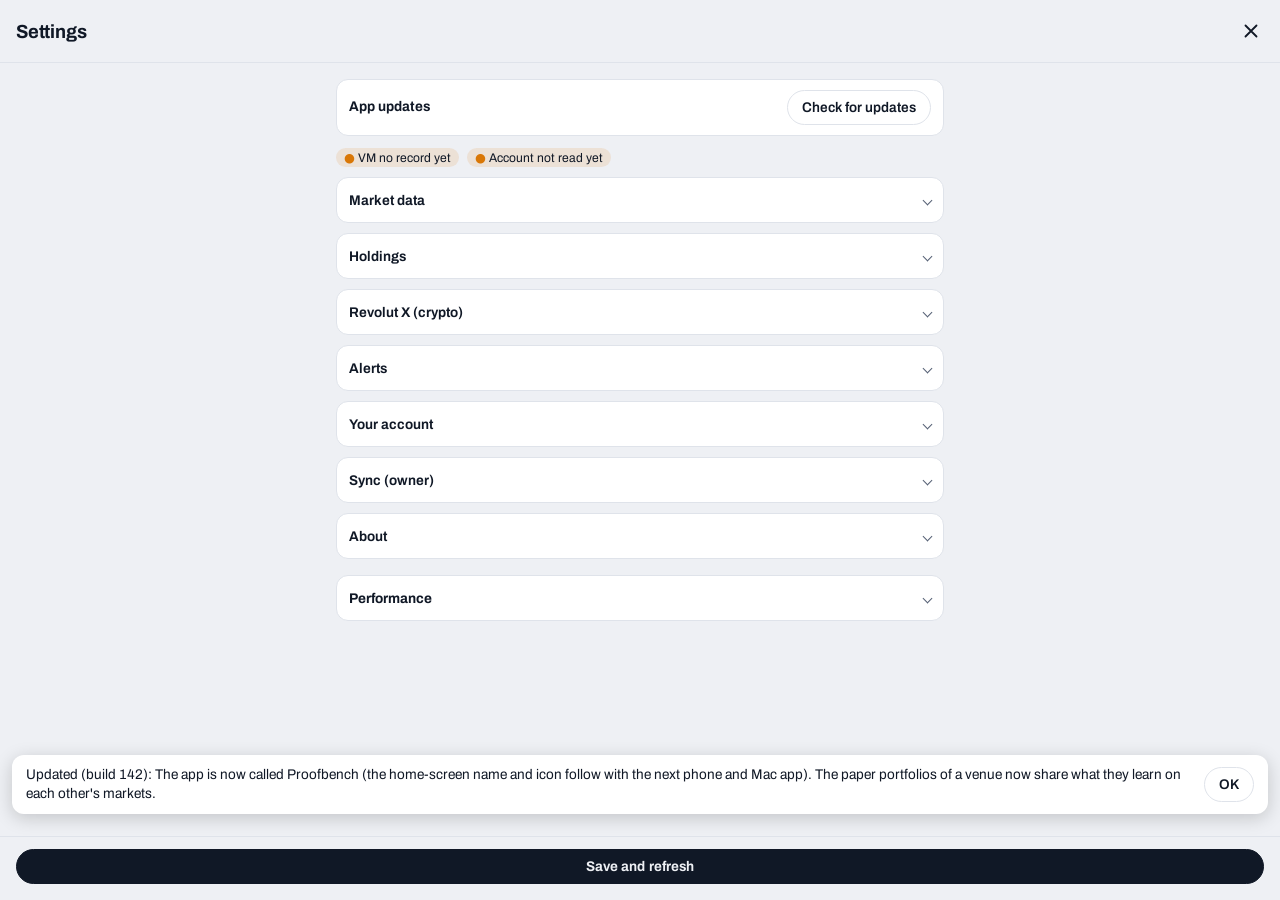
==== web/index.html @ ccf5b343 "Build 142 [skip ci] Co-Authored-By: Claude Fable 5.2 <noreply@anthropic.com> Claude-Session: https:/" ====
<!doctype html>
<html lang="en">
<head>
<meta charset="utf-8">
<meta name="viewport" content="width=device-width, initial-scale=1">
<meta name="color-scheme" content="light dark">
<title>Proofbench</title>
<link rel="stylesheet" href="app.css">
</head>
<body>
<header class="app-bar">
  <div class="app-title"><b>Proofbench</b><span class="app-status" id="app-status">Loading…</span></div>
  <button class="app-icon" id="btn-search" type="button" aria-label="Search"><svg viewBox="0 0 24 24" fill="none" stroke="currentColor" stroke-width="2" stroke-linecap="round"><circle cx="11" cy="11" r="7"/><path d="M20 20l-3.5-3.5"/></svg></button>
  <button class="app-icon" id="btn-refresh" type="button" aria-label="Refresh"><svg viewBox="0 0 24 24" fill="none" stroke="currentColor" stroke-width="2" stroke-linecap="round" stroke-linejoin="round"><path d="M20 11a8 8 0 1 0-2.3 5.7"/><path d="M20 4v7h-7"/></svg></button>
  <button class="app-icon" id="btn-settings" type="button" aria-label="Settings"><svg viewBox="0 0 24 24" fill="none" stroke="currentColor" stroke-width="2" stroke-linecap="round" stroke-linejoin="round"><circle cx="12" cy="12" r="3"/><path d="M19.4 15a1.7 1.7 0 0 0 .3 1.8l.1.1a2 2 0 1 1-2.8 2.8l-.1-.1a1.7 1.7 0 0 0-1.8-.3 1.7 1.7 0 0 0-1 1.5V21a2 2 0 1 1-4 0v-.1a1.7 1.7 0 0 0-1.1-1.5 1.7 1.7 0 0 0-1.8.3l-.1.1a2 2 0 1 1-2.8-2.8l.1-.1a1.7 1.7 0 0 0 .3-1.8 1.7 1.7 0 0 0-1.5-1H3a2 2 0 1 1 0-4h.1a1.7 1.7 0 0 0 1.5-1.1 1.7 1.7 0 0 0-.3-1.8l-.1-.1a2 2 0 1 1 2.8-2.8l.1.1a1.7 1.7 0 0 0 1.8.3H9a1.7 1.7 0 0 0 1-1.5V3a2 2 0 1 1 4 0v.1a1.7 1.7 0 0 0 1 1.5 1.7 1.7 0 0 0 1.8-.3l.1-.1a2 2 0 1 1 2.8 2.8l-.1.1a1.7 1.7 0 0 0-.3 1.8V9a1.7 1.7 0 0 0 1.5 1H21a2 2 0 1 1 0 4h-.1a1.7 1.7 0 0 0-1.5 1z"/></svg></button>
</header>
<div class="app-banner" id="app-banner" hidden><span id="app-banner-text"></span><button class="btn" id="app-banner-action" type="button">Settings</button></div>
<main id="dash-root">
<div class="sr">
  <section class="sr-card g-screen" id="today" aria-label="Today"><div data-draw="today"></div></section>
  <section class="sr-card g-screen" id="pfolio" aria-label="Portfolio"><div data-draw="pfolio"></div></section>
  <section class="sr-card g-screen" id="ptax" aria-label="Taxes (Revolut)"><div data-draw="ptax"></div></section>
  <section class="sr-card g-screen" id="petax" aria-label="eToro taxes"><div data-draw="petax"></div></section>
  <section class="sr-card g-screen" id="plan" aria-label="Plan"><div data-draw="plan"></div></section>
  <section class="sr-card g-screen" id="screener" aria-label="Screener"><div data-draw="screener"></div></section>
  <section class="sr-card g-screen" id="ranks" aria-label="Rankings"><div data-draw="ranks"></div></section>
  <section class="sr-card g-screen t-screen" id="trade" aria-label="Trading overview"><div data-draw="trade"></div></section>
  <section class="sr-card g-screen t-screen" id="tradepos" aria-label="Positions"><div data-draw="tradepos"></div></section>
  <section class="sr-card g-screen t-screen" id="tradehist" aria-label="History"><div data-draw="tradehist"></div></section>
  <section class="sr-card g-screen t-screen" id="tradelog" aria-label="What the program did"><div data-draw="tradelog"></div></section>
  <section class="sr-card g-screen t-screen" id="tradeprog" aria-label="Progress of the trading system"><div data-draw="tradeprog"></div></section>
  <section class="sr-card g-screen t-screen" id="tradereview" aria-label="Rules and review"><div data-draw="tradereview"></div></section>
  <section class="sr-card g-screen t-screen" id="tradelab" aria-label="Paper labs"><div data-draw="tradelab"></div></section>
  <header class="sr-head" id="top">
    <h1 class="sr-title">Sector rotation tracker</h1>
    <p class="sr-lede">
      <span class="sr-lede-k">Led the last month:</span> <b data-draw="names" data-list="leaders" data-source="metrics">—</b><span class="sr-sep">·</span>
      <span class="sr-lede-k">Fading now:</span> <b data-draw="names" data-list="fading" data-source="metrics">—</b><span class="sr-sep">·</span>
      <span class="sr-lede-k">Turning up:</span> <b data-draw="names" data-list="turning" data-source="metrics">—</b>
    </p>
    <p class="sr-meta">Daily candles from eToro through <span data-draw="asof" data-source="settings" data-field="asof" data-row="0">—</span>. Signals are mechanical rules on daily closes, not investment advice.</p>
  </header>

  <section class="sr-regime" id="regime" aria-label="Market regime">
    <div class="sr-regime-k">Market regime</div>
    <div class="sr-regime-head">
      <span class="sr-regime-label" data-draw="rv" data-fmt="text" data-source="regime" data-field="label" data-row="0">—</span>
      <span class="sr-regime-since" data-draw="rv" data-fmt="since" data-source="regime" data-of="label_before" data-row="0">—</span>
    </div>
    <p class="sr-regime-stance" data-draw="rv" data-fmt="text" data-source="regime" data-field="stance" data-row="0">—</p>
    <div class="sr-chips">
      <span class="sr-chip"><b>S&amp;P 500</b> <span data-draw="rv" data-fmt="abs1" data-source="regime" data-of="spy_vs_ma200" data-row="0">—</span> <span data-draw="rv" data-fmt="side" data-source="regime" data-of="spy_vs_ma200" data-row="0">—</span> its 200-day average and <span data-draw="rv" data-fmt="abs1" data-source="regime" data-of="spy_vs_ma50" data-row="0">—</span> <span data-draw="rv" data-fmt="side" data-source="regime" data-of="spy_vs_ma50" data-row="0">—</span> its 50-day; <span data-draw="rv" data-fmt="abs1" data-source="regime" data-of="spy_dd" data-row="0">—</span> off its 52-week high</span>
      <span class="sr-chip"><b>Breadth</b> <span data-draw="rv" data-fmt="int" data-source="regime" data-field="breadth50" data-row="0">—</span> of <span data-draw="rv" data-fmt="int" data-source="regime" data-field="sectors" data-row="0">—</span> sectors above their 50-day average (<span data-draw="rv" data-fmt="int" data-source="regime" data-field="breadth50_before" data-row="0">—</span> a week ago)</span>
      <span class="sr-chip"><b>Risk appetite</b> <span data-draw="rv" data-fmt="lead" data-source="regime" data-of="cyc_def" data-row="0">—</span> by <span data-draw="rv" data-fmt="pts" data-source="regime" data-of="cyc_def" data-row="0">—</span> points over the month; small caps <span data-draw="rv" data-fmt="sgn1" data-source="regime" data-field="iwm_vs_spy" data-row="0">—</span> vs SPY</span>
      <span class="sr-chip"><b>Safe havens</b> long Treasuries <span data-draw="rv" data-fmt="sgn1" data-source="regime" data-field="tlt_vs_spy" data-row="0">—</span> and gold <span data-draw="rv" data-fmt="sgn1" data-source="regime" data-field="gld_vs_spy" data-row="0">—</span> vs SPY over the month</span>
      <span class="sr-chip"><b>Volatility</b> <span data-draw="rv" data-fmt="pct0" data-source="regime" data-field="vol20" data-row="0">—</span> a year on recent daily moves, <span data-draw="rv" data-fmt="volrank" data-source="regime" data-of="vol_pct" data-row="0">—</span></span>
    </div>
  </section>

  <section class="sr-kpis" id="headline" aria-label="Headline figures">
    <div class="sr-kpi">
      <div class="sr-kpi-label">Best sector, last month</div>
      <div class="sr-kpi-val"><span data-draw="kpi" data-fmt="text" data-source="summary" data-field="best" data-row="0">—</span><span data-draw="kpi" data-fmt="pct" data-source="summary" data-field="best_r1m" data-row="0">—</span></div>
      <div class="sr-kpi-sub" data-draw="kpi" data-fmt="text" data-source="summary" data-field="best_name" data-row="0">—</div>
    </div>
    <div class="sr-kpi">
      <div class="sr-kpi-label">Worst sector, last month</div>
      <div class="sr-kpi-val"><span data-draw="kpi" data-fmt="text" data-source="summary" data-field="worst" data-row="0">—</span><span data-draw="kpi" data-fmt="pct" data-source="summary" data-field="worst_r1m" data-row="0">—</span></div>
      <div class="sr-kpi-sub" data-draw="kpi" data-fmt="text" data-source="summary" data-field="worst_name" data-row="0">—</div>
    </div>
    <div class="sr-kpi">
      <div class="sr-kpi-label">S&amp;P 500 (SPY), last month</div>
      <div class="sr-kpi-val"><span data-draw="kpi" data-fmt="pct" data-source="summary" data-field="spy_r1m" data-row="0">—</span></div>
      <div class="sr-kpi-sub">The benchmark every phase is measured against</div>
    </div>
    <div class="sr-kpi">
      <div class="sr-kpi-label">Sectors by phase</div>
      <div class="sr-phases">
        <span class="is-lead"><b data-draw="kpi" data-fmt="int" data-source="summary" data-field="leading" data-row="0">—</b>Leading</span>
        <span class="is-weak"><b data-draw="kpi" data-fmt="int" data-source="summary" data-field="weakening" data-row="0">—</b>Weakening</span>
        <span class="is-imp"><b data-draw="kpi" data-fmt="int" data-source="summary" data-field="improving" data-row="0">—</b>Improving</span>
        <span class="is-lag"><b data-draw="kpi" data-fmt="int" data-source="summary" data-field="lagging" data-row="0">—</b>Lagging</span>
      </div>
      <div class="sr-kpi-sub">Relative to SPY: in a falling market a sector can lead while still down.</div>
    </div>
    <div class="sr-kpi">
      <div class="sr-kpi-label">Sectors above their <span data-draw="k" data-source="settings" data-field="maMid" data-row="0">—</span>-day average</div>
      <div class="sr-kpi-val"><span data-draw="kpi" data-fmt="int" data-source="summary" data-field="above_ma50" data-row="0">—</span><span class="sr-kpi-sub">of <span data-draw="kpi" data-fmt="int" data-source="summary" data-field="sectors" data-row="0">—</span></span></div>
      <div class="sr-kpi-sub">Breadth of the sector uptrends</div>
    </div>
  </section>

  <section class="sr-card" id="rotboard"><div class="sr-card-head"><h2>Sectors now</h2><p class="sr-note">Context, not signals: sectors ranked by 12-month return, who is rising or fading, and where your money is. The ranking did not predict returns in the tests.</p></div><div data-draw="rotphase"></div><div data-draw="rotboard"></div></section>
  <section class="sr-card" id="rotheat"><div class="sr-card-head"><h2>Rotation heatmap</h2><p class="sr-note">Each sector's rank week by week over the last 6 months.</p></div><div data-draw="rotheat"></div></section>
  <section class="sr-card" id="rule">
    <div class="sr-card-head">
      <div>
        <h2 class="sr-h2">Rotation rule</h2>
        <p class="sr-note">The rule that held up when 15 years of weekly data were tested: hold the 8 long-standing sectors in equal parts, and when a sector's weekly RSI (14) closes above 70 on a Friday, move it to cash at the next open; buy it back once its weekly RSI closes at or below 70. From 2011 to 2026 it made about 12.0% a year with 14.2% volatility, against 11.9% and 14.9% for the same sectors held all the time, and 13.0% and 15.8% for the S&amp;P 500: smoother, not higher. The 12-month return ranking, zones, momentum picks and 200-day filters were tested too and showed no reliable edge, so they are shown only as a description. Materials, real estate and communication are listed but not in the rule (their history is too short for the test).</p>
      </div>
    </div>
    <p class="sr-rule-sum"><b>Target split:</b> <span data-draw="rulesplit" data-source="rule">—</span></p>
    <p class="sr-rule-sum"><span data-draw="rulechg" data-source="rule">—</span></p>
    <div class="sr-tablewrap">
      <table class="sr-table sr-ruletab" data-source="rule" data-row-key="symbol">
        <thead>
          <tr>
            <th data-field="symbol">Sector</th>
            <th data-field="rsi_w" class="num">Weekly RSI</th>
            <th data-field="hist">Held, last 4 Fridays</th>
            <th data-field="target" class="num">Target</th>
            <th data-field="score" class="num">12 months, without the last</th>
            <th data-field="vol12m" class="num">Volatility</th>
            <th data-field="vs_ma200" class="num">vs 200-day</th>
            <th data-field="revolut">On Revolut</th>
          </tr>
        </thead>
        <tbody data-draw="ruletab"></tbody>
      </table>
    </div>
  </section>

  <section class="sr-card" id="portfolio">
    <div class="sr-card-head">
      <div>
        <h2 class="sr-h2">Your holdings</h2>
        <p class="sr-note">Each holding read through the US fund or stock it follows (a European semiconductor ETF through SMH, for example), with the rotation rule's yardstick: its 12-month return without the latest month. As strong as the weakest of the rule's picks: Hold, strong. Weaker: Hold, lagging, with the rule's strongest pick as the alternative. Down over the year: Reduce. Long-term holds are never told to sell, only when adding looks timely. Returns are converted to euros. With euro amounts (typed in the app's Settings), each holding shows its share of the total, and a suggested move shows the euros to shift each week, a quarter at a time. Click a row to open its chart.</p>
      </div>
    </div>
    <div class="sr-folio-sum app-sum"><div data-draw="foliototal" data-source="portfolio"></div><div><b>Overheated sector funds (weekly RSI above 70, don't add):</b> <span data-draw="foliolist" data-kind="hot" data-source="portfolio">—</span></div><div class="app-muted" data-draw="foliofx" data-source="portfolio" data-field="eurusd_1m" data-row="0">—</div></div>
    <div class="sr-tablewrap">
      <table class="sr-table sr-folio" data-source="portfolio" data-row-key="ticker">
        <thead>
          <tr>
            <th data-field="ticker">Holding</th>
            <th data-field="name">Name</th>
            <th data-field="amount" class="num sr-amt">Value</th>
            <th class="sr-zone">2-year range</th>
            <th class="num sr-today">Today</th>
            <th data-field="tracks">Follows</th>
            <th data-field="match" class="sr-c-match">Match</th>
            <th data-field="r1m_eur" class="num">1M in €</th>
            <th data-field="r3m_eur" class="num sr-c-3m">3M in €</th>
            <th data-field="score" class="num">12 months, without the last</th>
            <th data-field="vs_ma200" class="num">vs 200-day</th>
            <th data-field="phase">Daily</th>
            <th data-field="phase_w">Weekly</th>
            <th data-field="verdict">Verdict</th>
            <th data-field="rsi_w" class="num">Weekly RSI</th>
          </tr>
        </thead>
        <tbody data-draw="folio"></tbody>
      </table>
    </div>
  </section>

  <section class="sr-card" id="ranking">
    <div class="sr-card-head">
      <div>
        <h2 class="sr-h2">Ranking, last month</h2>
        <p class="sr-note">Sorted by the last month's return; click a header to sort, a row to open its chart. Phase is the daily rotation phase, Weekly the same on weekly closes. Exit and entry prices are underlined once they have fired.</p>
      </div>
      <div class="sr-seg sr-tgrp" role="group" aria-label="Show in the ranking">
        <button type="button" data-tgrp="all">All</button>
        <button type="button" data-tgrp="Sector">Sectors</button>
        <button type="button" data-tgrp="Industry">Industries</button>
        <button type="button" data-tgrp="Commodity">Miners</button>
        <button type="button" data-tgrp="Cross-asset">Cross-asset</button>
        <button type="button" data-tgrp="Stock">Stocks</button>
        <button type="button" data-tgrp="Market">Indices</button>
      </div>
    </div>
    <div class="sr-tablewrap">
      <table class="sr-table sr-rank" data-source="metrics" data-row-key="symbol">
        <thead>
          <tr>
            <th data-field="symbol"><button type="button" data-sort="symbol">ETF</button></th>
            <th data-field="name"><button type="button" data-sort="name">Name</button></th>
            <th data-field="close" class="num"><button type="button" data-sort="close">Price</button></th>
            <th data-field="r1d" class="num"><button type="button" data-sort="r1d">1D</button></th>
            <th data-field="r1w" class="num"><button type="button" data-sort="r1w">1W</button></th>
            <th data-field="r1m" class="num"><button type="button" data-sort="r1m">1M</button></th>
            <th data-field="r3m" class="num"><button type="button" data-sort="r3m">3M</button></th>
            <th data-field="vs_spy_1m" class="num"><button type="button" data-sort="vs_spy_1m">vs SPY</button></th>
            <th data-field="pace_shift" class="num"><button type="button" data-sort="pace_shift">Pace shift</button></th>
            <th data-field="rsi" class="num"><button type="button" data-sort="rsi">RSI</button></th>
            <th data-field="phase"><button type="button" data-sort="phase">Phase</button></th>
            <th data-field="phase_w"><button type="button" data-sort="phase_w">Weekly</button></th>
            <th data-field="action"><button type="button" data-sort="action">Action</button></th>
            <th data-field="exit" class="num"><button type="button" data-sort="exit_gap">Exit below</button></th>
            <th data-field="entry" class="num"><button type="button" data-sort="entry_gap">Entry above</button></th>
          </tr>
        </thead>
        <tbody data-draw="rank"></tbody>
      </table>
    </div>
  </section>

  <section class="sr-card" id="quote" aria-label="Price"><div data-draw="quote"></div></section>
  <section class="sr-card" id="chart">
    <div class="sr-card-head">
      <div>
        <h2 class="sr-h2">Price chart</h2>
        <p class="sr-note">Daily candles with moving averages, support (green, dashed), resistance (red, dashed), and the exit and entry triggers (solid). The shaded band is the last month.</p>
      </div>
      <div class="sr-controls">
        <select class="dash-select sr-sym" data-draw="sympick" data-source="metrics" aria-label="ETF"></select>
        <div class="sr-seg sr-range" role="group" aria-label="Range">
          <button type="button" data-range="1M">1M</button>
          <button type="button" data-range="3M">3M</button>
          <button type="button" data-range="6M">6M</button>
          <button type="button" data-range="1Y">1Y</button>
        </div>
      </div>
    </div>
    <div class="sr-chart sr-tv dash-skeleton" data-draw="tv" data-source="panel levels metrics settings revolut"></div>
  </section>

  <section class="sr-card" id="map">
    <div class="sr-card-head">
      <div>
        <h2 class="sr-h2">Rotation map</h2>
        <p class="sr-note">Daily and Weekly: each ETF against SPY. Right means stronger than the market, up means that strength is growing; ETFs usually travel clockwise, Improving → Leading → Weakening → Lagging. Daily tails step a week at a time over six weeks; Weekly uses weekly closes, slower and steadier, better for judging a trend than for timing it. Return vs risk: the rule's yardstick (12-month return without the latest month) against volatility over the year, so strong and steady sits high and to the left; dotted lines join points with the same return per unit of volatility, the grey diamond is SPY, hollow dots are below their 200-day average and rings mark the rule's picks. Click a dot to open its chart.</p>
      </div>
      <div class="sr-controls">
        <div class="sr-seg sr-tf" role="group" aria-label="Timeframe">
          <button type="button" data-tf="D">Daily</button>
          <button type="button" data-tf="W">Weekly</button>
          <button type="button" data-tf="R">Return vs risk</button>
        </div>
        <div class="sr-seg sr-view" role="group" aria-label="Show in the charts below">
          <button type="button" data-view="Sector">Sectors</button>
          <button type="button" data-view="Industry">Industries</button>
          <button type="button" data-view="Commodity">Miners</button>
          <button type="button" data-view="Cross-asset">Cross-asset</button>
          <button type="button" data-view="Stock">Stocks</button>
        </div>
      </div>
    </div>
    <div class="sr-chart sr-rrg dash-skeleton" data-draw="rrg" data-source="rrg rrg_w metrics rule"></div>
  </section>

  <div class="sr-grid">
    <section class="sr-card" id="month">
      <div class="sr-card-head">
        <div>
          <h2 class="sr-h2">The last month, day by day</h2>
          <p class="sr-note">Change since the close before the window, for the group picked on the rotation map.</p>
        </div>
      </div>
      <div class="sr-chart sr-race dash-skeleton" data-draw="race" data-source="race metrics"></div>
    </section>
    <section class="sr-card" id="weeks">
      <div class="sr-card-head">
        <div>
          <h2 class="sr-h2">Week by week</h2>
          <p class="sr-note">Return of each calendar week (the latest may be partial). A row going from green to red is a leader rolling over.</p>
        </div>
      </div>
      <div class="sr-chart sr-heat dash-skeleton" data-draw="heat" data-source="heat metrics"></div>
    </section>
  </div>

  <section class="sr-card" id="backtest">
    <div class="sr-card-head">
      <div>
        <h2 class="sr-h2">26 years: the two plans against the S&amp;P 500, after costs and tax</h2>
        <p class="sr-note">June 2000 – November 2026, weekly, dividends reinvested (Yahoo Finance history, research only; the app's prices stay live from eToro). Decisions on Friday's close, orders at the next open, 0.35% per order (Revolut fee and spread), cash at the US T-bill rate. <b>After tax</b> takes 31.4% of each year's realised gains and of the final sale. <b>Audited in November 2026</b> with a second, independent engine on daily data: the arithmetic matched; costs, tax and the wording were corrected. <b>What holds:</b> both plans swing less than the S&amp;P 500, and the semis plan's worst drop was a third smaller. <b>What does not:</b> a reliable extra return. After tax the semis plan earned less than the S&amp;P 500; over 2000–2011 it beat the S&amp;P 500's return from only 2 of 41 start months (Nasdaq + defensive: from all 41), while its drops were smaller from all 41. Semiconductors were chosen knowing they had won: the same rule on the other semis fund (SOXX) trailed the S&amp;P 500. About 1,600 rule variants were tried in all, so the best ones look better than they are. In euros since December 2003, after costs and tax: semis plan about 8.5% a year, Nasdaq + defensive 10.7%, S&amp;P 500 9.5%.</p>
      </div>
    </div>
    <div class="sr-bt-tiles">
      <div class="sr-bt-tile">
        <div class="sr-kpi-label"><i class="sr-key" data-key="smhplan"></i>Semis on trend + defensive</div>
        <div class="sr-kpi-val"><span data-draw="sv" data-fmt="sgn1" data-source="study_rules" data-where="key=smhplan" data-field="cagr_tax">—</span> <small>a year after tax</small></div>
        <div class="sr-kpi-sub">before tax <span data-draw="sv" data-fmt="sgn1" data-source="study_rules" data-where="key=smhplan" data-field="cagr">—</span> · worst drop <span data-draw="sv" data-fmt="pct1" data-source="study_rules" data-where="key=smhplan" data-field="max_dd">—</span></div>
      </div>
      <div class="sr-bt-tile">
        <div class="sr-kpi-label"><i class="sr-key" data-key="qqqdef"></i>Nasdaq + defensive 50/50</div>
        <div class="sr-kpi-val"><span data-draw="sv" data-fmt="sgn1" data-source="study_rules" data-where="key=qqqdef" data-field="cagr_tax">—</span> <small>a year after tax</small></div>
        <div class="sr-kpi-sub">before tax <span data-draw="sv" data-fmt="sgn1" data-source="study_rules" data-where="key=qqqdef" data-field="cagr">—</span> · worst drop <span data-draw="sv" data-fmt="pct1" data-source="study_rules" data-where="key=qqqdef" data-field="max_dd">—</span></div>
      </div>
      <div class="sr-bt-tile">
        <div class="sr-kpi-label"><i class="sr-key" data-key="spy"></i>S&amp;P 500 (SPY), just held</div>
        <div class="sr-kpi-val"><span data-draw="sv" data-fmt="sgn1" data-source="study_rules" data-where="key=spy" data-field="cagr_tax">—</span> <small>a year after tax</small></div>
        <div class="sr-kpi-sub">before tax <span data-draw="sv" data-fmt="sgn1" data-source="study_rules" data-where="key=spy" data-field="cagr">—</span> · worst drop <span data-draw="sv" data-fmt="pct1" data-source="study_rules" data-where="key=spy" data-field="max_dd">—</span></div>
      </div>
    </div>
    <div class="sr-chart sr-bt dash-skeleton" data-draw="bt" data-source="study_curve"></div>
    <div class="sr-tablewrap">
      <table class="sr-table sr-bts" data-source="study_rules" data-row-key="key">
        <thead>
          <tr>
            <th data-field="label">Strategy</th>
            <th data-field="cagr_tax" class="num">A year, after tax</th>
            <th data-field="cagr" class="num">Before tax</th>
            <th data-field="vol" class="num">Volatility</th>
            <th data-field="max_dd" class="num">Worst drop</th>
            <th data-field="cagr_2011_18" class="num">2000–11</th>
            <th data-field="cagr_2019_26" class="num">2011–26</th>
          </tr>
        </thead>
        <tbody data-draw="bts"></tbody>
      </table>
    </div>
    
  </section>

  <section class="sr-card" id="revolut">
    <div class="sr-card-head">
      <div>
        <h2 class="sr-h2">Buying these on Revolut (France)</h2>
        <p class="sr-note">US-listed ETFs aren't sold to EU retail investors, so the signals above use the US funds' prices and this table names the European (UCITS) version to trade. Same-index versions follow the signals closely; substitutes only roughly.</p>
      </div>
    </div>
    <div class="sr-tablewrap">
      <table class="sr-table sr-rev" data-source="revolut" data-row-key="us">
        <thead>
          <tr>
            <th data-field="us">US ETF</th>
            <th data-field="ucits_name">European equivalent</th>
            <th data-field="revolut_ticker">Ticker</th>
            <th data-field="exchange">Exchange</th>
            <th data-field="isin">ISIN</th>
            <th data-field="ter" class="num">Yearly fee</th>
            <th data-field="match">Match</th>
            <th data-field="revolut">On Revolut</th>
            <th data-field="you_hold">You hold</th>
          </tr>
        </thead>
        <tbody data-draw="rev"></tbody>
      </table>
    </div>
  </section>

  <details class="sr-notes" id="method">
    <summary>How the numbers and signals are worked out</summary>
    <dl>
      <dt>Last month</dt>
      <dd>The last <span data-draw="k" data-source="settings" data-field="monthDays" data-row="0">—</span> calendar days, close to close. 1W, 3M and 6M work the same way.</dd>
      <dt>vs SPY</dt>
      <dd>How much the ETF beat or trailed SPY over the last month.</dd>
      <dt>Pace shift</dt>
      <dd>Last week's return minus the average weekly return of the weeks before it in the month. Negative means the move is slowing, the first sign of a leader rolling over.</dd>
      <dt>Phase</dt>
      <dd>From a relative rotation graph. Relative strength is the ETF's price divided by SPY's, smoothed over <span data-draw="k" data-source="settings" data-field="rsSmooth" data-row="0">—</span> sessions. RS-Ratio compares it with its own average over <span data-draw="k" data-source="settings" data-field="rsBase" data-row="0">—</span> sessions (above 100: beating the market). RS-Momentum is the change in RS-Ratio over <span data-draw="k" data-source="settings" data-field="rsLag" data-row="0">—</span> sessions (above 100: getting stronger). Leading = both above, Weakening = ratio above but momentum below, Lagging = both below, Improving = ratio below but momentum above.</dd>
      <dt>Fading</dt>
      <dd>Weakening; or Leading with RS-Momentum at least <span data-draw="k" data-source="settings" data-field="momFadePts" data-row="0">—</span> points below its recent peak; or Lagging after leading or weakening a couple of weeks ago.</dd>
      <dt>Support and resistance</dt>
      <dd>Swing highs and lows (the extreme of <span data-draw="k" data-source="settings" data-field="pivotSpan" data-row="0">—</span> sessions either side) over the last <span data-draw="k" data-source="settings" data-field="levelLookback" data-row="0">—</span> sessions, grouped when they sit within a fraction of the average daily range. The nearest below is support, the nearest above resistance; with none, the one-year low or high.</dd>
      <dt>Exit and entry triggers</dt>
      <dd>Exit is the latest swing low and entry the latest swing high within <span data-draw="k" data-source="settings" data-field="swingLookback" data-row="0">—</span> sessions. A daily close below the exit says the up-move has broken; a close above the entry confirms a new one.</dd>
      <dt>Actions</dt>
      <dd>Hold: leading and healthy. Hold, overbought: RSI at <span data-draw="k" data-source="settings" data-field="rsiHigh" data-row="0">—</span> or more. Hold, tighten stop: momentum fading or price under the <span data-draw="k" data-source="settings" data-field="maFast" data-row="0">—</span>-day average. Trim: weakening but still above that average. Rotate out: weakening and below it, or the exit fired. Accumulate: improving and above the average, or the entry fired. Watch and Avoid otherwise.</dd>
      <dt>Weekly view</dt>
      <dd>The same RS-Ratio and RS-Momentum on weekly closes: smoothed over <span data-draw="k" data-source="settings" data-field="wkSmooth" data-row="0">—</span> weeks, compared with its <span data-draw="k" data-source="settings" data-field="wkBase" data-row="0">—</span>-week average, momentum over <span data-draw="k" data-source="settings" data-field="wkLag" data-row="0">—</span> weeks, tails of <span data-draw="k" data-source="settings" data-field="wkTrail" data-row="0">—</span> weeks. The current week counts up to the last close. When the daily and weekly phases agree, the move is broader.</dd>
      <dt>Market regime</dt>
      <dd>From SPY against its 50- and 200-day averages, how many of the 11 sectors close above their 50-day average (at least <span data-draw="k" data-source="settings" data-field="breadthGood" data-row="0">—</span> is broad, <span data-draw="k" data-source="settings" data-field="breadthWeak" data-row="0">—</span> or fewer is narrow), and whether defensive sectors (staples, utilities, health care) beat cyclical ones (discretionary, financials, industrials, materials, technology) by 3 points or more over the month, or discretionary is falling behind staples. Volatility is the annualized spread of SPY's last <span data-draw="k" data-source="settings" data-field="volLen" data-row="0">—</span> daily moves, ranked against the last year.</dd>
      <dt>Rotation rule</dt>
      <dd>Each sector's 12-month return leaving out the latest month: the close <span data-draw="k" data-source="settings" data-field="ruleSkip" data-row="0">—</span> sessions ago against the close <span data-draw="k" data-source="settings" data-field="ruleLong" data-row="0">—</span> sessions ago, taken on the same SPY sessions for every fund. Every Friday close the top <span data-draw="k" data-source="settings" data-field="ruleTop" data-row="0">—</span> are the picks; the target split averages the last <span data-draw="k" data-source="settings" data-field="ruleSteps" data-row="0">—</span> Fridays' picks, a quarter each. Volatility is the yearly-scaled spread of daily returns over the last <span data-draw="k" data-source="settings" data-field="ruleVol" data-row="0">—</span> sessions; return ÷ volatility divides the two.</dd>
      <dt>15-year study</dt>
      <dd>The rule replayed on weekly eToro closes with only what was known at each Friday close, trading at the next week's open; the monthly switch is run as four sleeves, each reset every four weeks one week apart. Prices only: dividends would add roughly one to three points a year to every line, a bit more for utilities, energy, staples and real estate. The best split in hindsight is the long-only mix with the highest return per unit of volatility over the period, found after the fact. Sector rankings have shifted a lot from period to period, which is why copying the past best split is shown as its own test.</dd>
      <dt>Your holdings</dt>
      <dd>Each holding is mapped to the US fund or stock it follows. Its 12-month return without the latest month is compared with the weakest of the rule's current top sectors: as strong or stronger is Hold, strong; weaker is Hold, lagging; below zero is Reduce. Rotate into names the strongest of the rule's picks you don't already hold. Returns in euros add the euro's move against the dollar over the same days.</dd>
      <dt>Data</dt>
      <dd>Daily candles for the US-listed ETFs from eToro (your API keys) or Yahoo Finance, refreshed when you open the app and about every hour in the background. The background check uses completed daily closes only and notifies you when something changes. Volumes and prices are the data source's.</dd>
      <dt>Left out</dt>
      <dd>Dividends, fees, currency (the UCITS versions trade in euros or dollars on European exchanges) and taxes. This is a timing aid, not advice.</dd>
    </dl>
  </details>
</div>
</main>
<nav class="tabbar" id="tabbar" role="tablist" aria-label="Sections"><button type="button" role="tab" data-tab="today" aria-selected="false"><svg viewBox="0 0 24 24" fill="none" stroke="currentColor" stroke-width="1.8" stroke-linecap="round" stroke-linejoin="round" aria-hidden="true"><path d="M9 11l3 3 8-8"/><path d="M20 12v7a2 2 0 0 1-2 2H6a2 2 0 0 1-2-2V5a2 2 0 0 1 2-2h9"/></svg><span>Today</span></button><button type="button" role="tab" data-tab="portfolio" aria-selected="false"><svg viewBox="0 0 24 24" fill="none" stroke="currentColor" stroke-width="1.8" stroke-linecap="round" stroke-linejoin="round" aria-hidden="true"><rect x="3" y="7" width="18" height="13" rx="2"/><path d="M8 7V5a2 2 0 0 1 2-2h4a2 2 0 0 1 2 2v2"/><path d="M3 12h18"/></svg><span>Portfolio</span></button><button type="button" role="tab" data-tab="markets" aria-selected="false"><svg viewBox="0 0 24 24" fill="none" stroke="currentColor" stroke-width="1.8" stroke-linecap="round" stroke-linejoin="round" aria-hidden="true"><path d="M4 20V10"/><path d="M10 20V4"/><path d="M16 20v-8"/><path d="M22 20H2"/></svg><span>Markets</span></button><button type="button" role="tab" data-tab="demo" aria-selected="false"><svg viewBox="0 0 24 24" fill="none" stroke="currentColor" stroke-width="1.8" stroke-linecap="round" stroke-linejoin="round" aria-hidden="true"><path d="M7 4v4"/><rect x="5" y="8" width="4" height="8" rx="1"/><path d="M7 16v4"/><path d="M17 3v3"/><rect x="15" y="6" width="4" height="7" rx="1"/><path d="M17 13v6"/></svg><span>Demo</span></button><button type="button" role="tab" data-tab="labs" aria-selected="false"><svg viewBox="0 0 24 24" fill="none" stroke="currentColor" stroke-width="1.8" stroke-linecap="round" stroke-linejoin="round" aria-hidden="true"><path d="M9 3h6"/><path d="M10 3v6l-5 9a2 2 0 0 0 1.8 3h10.4a2 2 0 0 0 1.8-3l-5-9V3"/><path d="M7.5 15h9"/></svg><span>Labs</span></button></nav>
<section class="sheet" id="search" hidden aria-label="Search">
  <div class="search-head"><button class="app-icon" id="search-back" type="button" aria-label="Back"><svg viewBox="0 0 24 24" fill="none" stroke="currentColor" stroke-width="2" stroke-linecap="round" stroke-linejoin="round"><path d="M15 5l-7 7 7 7"/></svg></button><input id="search-q" type="search" placeholder="Search eToro: stocks, ETFs, crypto…" autocomplete="off" autocapitalize="characters" spellcheck="false" enterkeyhint="search"></div>
  <div class="sheet-body search-body"><div id="search-results"></div><div id="search-detail" hidden></div></div>
</section>
<section class="sheet" id="settings" hidden aria-label="Settings">
  <div class="sheet-head"><h2>Settings</h2><button class="app-icon" id="btn-close" type="button" aria-label="Close"><svg viewBox="0 0 24 24" fill="none" stroke="currentColor" stroke-width="2" stroke-linecap="round"><path d="M6 6l12 12M18 6L6 18"/></svg></button></div>
  <div class="sheet-body settings-body">
    <section class="settings-updates" aria-labelledby="updates-heading">
      <div><h3 id="updates-heading">App updates</h3><p class="hint" id="app-version"></p></div>
      <button id="btn-update" class="btn" type="button">Check for updates</button>
      <p class="hint" id="update-status" aria-live="polite"></p>
    </section>
    <details class="sr-disclosure" id="settings-data"><summary>Market data</summary>
    <label class="opt"><input type="radio" name="source" value="etoro"><span><b>eToro</b> for live prices</span></label>
    <label class="opt"><input type="radio" name="source" value="yahoo"><span><b>Yahoo Finance</b> for research history</span></label>
    <div id="keys">
      <label class="field"><span>Public API key (shorter)</span><input id="cfg-api" autocomplete="off" autocapitalize="off" spellcheck="false"><small class="key-count" id="api-count"></small></label>
      <label class="field"><span>User key (longer)</span><input id="cfg-user" type="password" autocomplete="off" autocapitalize="off" spellcheck="false"><small class="key-count" id="user-count"></small></label>
      <p class="hint bad keys-swap" id="keys-swap" hidden><span>These look swapped: the User key is the long one.</span><button id="btn-swapkeys" class="btn" type="button">Swap them</button></p>
      <label class="opt sub"><input type="checkbox" id="show-user"><span>Show user key</span></label>
      <div class="keys-test"><button id="btn-testkeys" class="btn" type="button">Test keys</button><span class="hint" id="keys-result" aria-live="polite"></span></div>
      <details class="settings-help"><summary>Where to find your keys</summary>
        <p class="hint">In eToro, go to Settings → Trading → API Key Management. Create a key and confirm by SMS. Keys stay on this device and are only sent to eToro (public-api.etoro.com and ws.etoro.com).</p>
      </details>
    </div>
    </details>
    <details class="sr-disclosure" id="settings-holdings"><summary>Holdings</summary>
    <label class="field"><span>One holding per line</span><textarea id="cfg-holdings" rows="6" autocapitalize="characters" spellcheck="false"></textarea></label>
    <details class="settings-help"><summary>Entry format and example</summary>
      <p class="hint">Enter the Revolut ticker and amount in euros. Optionally add <code>= US ticker</code> for a match, <code>paid</code> and the cost for estimated tax, <code>long</code> for long-term holdings, or <code>rough</code> for a loose match.</p>
      <p class="hint">Example: <code>SEC0 = SMH 500 paid 420</code>. The US ticker must be in the ranking. Leave blank to use the default list.</p>
      <p class="hint">A line such as <code>Investments:</code> or <code>Revolut X:</code> starts a group; Portfolio shows each group with its own total.</p>
    </details>
    </details>
    <details class="sr-disclosure" id="settings-revx"><summary>Revolut X (crypto)</summary>
      <p class="hint" id="revx-status"></p>
      <p class="hint bad" id="revx-app" hidden>Reading Revolut X needs app version 1.0.68 or later. The key can be made now.</p>
      <label class="field" id="revx-pub-box" hidden><span>Public key, for Revolut X</span><textarea id="revx-pub" rows="4" readonly spellcheck="false"></textarea></label>
      <div class="row"><button id="btn-revx-copy" class="btn primary" type="button" hidden>Copy key</button><button id="btn-revx-key" class="btn" type="button">Make a key</button></div>
      <label class="field"><span>Revolut X API key</span><input id="cfg-revx" type="password" autocomplete="off" autocapitalize="off" spellcheck="false"></label>
      <div class="keys-test"><button id="btn-revx-read" class="btn" type="button">Read my coins</button><span class="hint" id="revx-result" aria-live="polite"></span></div>
      <details class="settings-help"><summary>How to connect</summary>
        <p class="hint">1. Make a key, then Copy key. 2. In Revolut X on the web (exchange.revolut.com): Profile → API keys → new key. Paste the public key and choose read-only, no trading. 3. Paste the API key Revolut X shows here, then Read my coins.</p>
        <p class="hint">The app then reads your coin quantities when it opens and every 15 minutes, values them at live eToro prices and updates their lines in Holdings. The secret half of the key never leaves this device and is never synced.</p>
      </details>
    </details>
    <details class="sr-disclosure" id="alerts-block"><summary>Alerts</summary>
    <label class="opt"><input type="checkbox" id="cfg-notify"><span>Enable alerts · about hourly, using completed daily closes</span></label>
    <label class="opt sub"><input type="checkbox" id="cfg-holdon"><span>A holding gets a new verdict</span></label>
    <label class="opt sub"><input type="checkbox" id="cfg-alerton"><span>A signal on an asset I follow</span></label>
    <p class="hint sub" id="cfg-alertlist"></p>
    <label class="opt sub"><input type="checkbox" id="cfg-regime"><span>The market regime changes</span></label>
    <label class="opt sub"><input type="checkbox" id="cfg-go"><span>The rotation rule's Friday picks change</span></label>
    <label class="opt sub"><input type="checkbox" id="cfg-phase"><span>An ETF changes phase, e.g. Leading → Weakening</span></label>
    <label class="opt sub"><input type="checkbox" id="cfg-watchon"><span>An exit or entry level fires for my watchlist</span></label>
    <label class="field sub"><span>Watchlist (US tickers)</span><input id="cfg-watch" autocapitalize="characters" spellcheck="false"></label>
    <div class="row"><button id="notify-perm" class="btn" type="button">Allow notifications</button><button id="notify-test" class="btn" type="button">Test notification</button></div>
    <p class="hint" id="bg-status"></p>
    <p class="hint">Samsung can delay background checks to save battery. For on-time alerts: Settings → Apps → Sector Rotation → Battery → Unrestricted.</p>
    </details>
    <details class="sr-disclosure" id="settings-acct"><summary>Your account</summary>
      <p class="hint" id="acct-status"></p>
      <div id="acct-form">
        <label class="field"><span>Username</span><input id="acct-user" autocomplete="username" autocapitalize="off" spellcheck="false"></label>
        <label class="field"><span>Password (8 characters or more)</span><input id="acct-pass" type="password" autocomplete="current-password"></label>
        <div class="row"><button id="btn-acct-in" class="btn primary" type="button">Sign in</button><button id="btn-acct-new" class="btn" type="button">Create account</button></div>
      </div>
      <div class="row" id="acct-signed" hidden><button id="btn-acct-sync" class="btn" type="button">Sync now</button><button id="btn-acct-out" class="btn" type="button">Sign out</button></div>
      <details class="settings-help"><summary>How it works</summary>
        <p class="hint">Your settings and keys (eToro, Revolut X) are encrypted on this phone with your password before they are saved, so they follow you on your other phones and nobody else can read them, not even the app's owner. A forgotten password cannot be recovered: you would add your keys again.</p>
      </details>
    </details>
    <details class="sr-disclosure"><summary>Sync (owner)</summary>
      <label class="field"><span>GitHub key for sector-rotation-sync</span><input id="cfg-sync" type="password" autocomplete="off" spellcheck="false"></label>
      <p class="hint" id="sync-status"></p>
      <p class="hint">The owner's devices only. Syncs holdings, watchlists and alert settings. eToro keys stay on each device.</p>
    </details>
    <details class="sr-disclosure"><summary>About</summary>
      <p class="hint">Market analysis, not investment advice.</p>
      <p class="hint">The app for another phone (iPhone or Android): <a href="https://sector-rotation.mdt996.workers.dev/get">sector-rotation.mdt996.workers.dev/get</a>. Install a new Android app over the old one, never after uninstalling it (that erases the keys).</p>
    </details>
  </div>
  <div class="sheet-foot"><button id="btn-save" class="btn primary" type="button">Save and refresh</button></div>
</section>
<script src="d3.min.js"></script>
<script src="revolut.js"></script>
<script src="holdings.js"></script>
<script src="study.js"></script>
<script src="runtime.js"></script>
<script src="speed.js"></script>
<script src="calc.js"></script>
<script src="ui.js"></script>
<script src="draw-text.js"></script>
<script src="draw-tv.js"></script>
<script src="draw-rrg.js"></script>
<script src="draw-race-heat.js"></script>
<script src="draw-extra.js"></script>
<script src="notes.js"></script>
<script src="logo.js"></script>
<script src="app.js"></script>
<script src="lightweight-charts.js"></script>
<script src="chart.js"></script>
<script src="fair.js"></script>
<script src="tamodel.js"></script>
<script src="ta.js"></script>
<script src="tastats.js"></script>
<script src="live.js"></script>
<script src="sync.js"></script>
<script src="account.js"></script>
<script src="revolutx.js"></script>
<script src="rotation.js"></script>
<script src="screen.js"></script>
<script src="guide.js"></script>
<script src="tax.js"></script>
<script src="trade.js"></script>
<script src="labs.js"></script>
<script src="about.js"></script>
<script src="fold.js"></script>
</body>
</html>
---- web/app.css ----
/* Theme tokens the dashboard code expects (light, then dark), plus the app's own chrome. */
:root {
  color-scheme: light dark;
  --font-anthropic-sans: system-ui, -apple-system, "Segoe UI", Roboto, "Noto Sans", sans-serif;
  --font-anthropic-serif: "Noto Serif", Georgia, "Times New Roman", serif;
  --color-fg: #15181d; --color-fg-muted: #5d6470; --color-bg: #f3f4f6; --color-panel: #ffffff; --color-border-line: #e2e5ea;
  --color-ok: #12804c; --color-warn: #b06f12; --color-bad: #cf3535;
  --cds-gap-xs: 4px; --cds-gap-sm: 8px; --cds-gap-md: 12px; --cds-gap-lg: 16px; --cds-gap-xl: 24px;
  --cds-pad-xs: 4px; --cds-pad-sm: 8px; --cds-pad-md: 12px; --cds-pad-lg: 14px; --cds-pad-xl: 20px;
  --cds-radius: 10px;
  --cds-font-size-caption: 12px; --cds-font-size-body: 14px; --cds-font-size-heading: 16px; --cds-font-size-title: 24px;
  --cds-font-weight-medium: 600;
  --cds-chart-grid: rgba(20, 24, 30, .07); --cds-chart-axis: rgba(20, 24, 30, .28); --cds-chart-reference: rgba(20, 24, 30, .38);
  --cds-chart-muted: #9aa1ab; --cds-chart-status-critical: #cf3535;
  --cds-surface-popover: #ffffff; --cds-border: #e2e5ea; --cds-shadow-popover: 0 6px 20px rgba(0, 0, 0, .14); --cds-text-secondary: #5d6470;
  --cds-dur-slow: 240ms; --cds-ease-out: cubic-bezier(.2, .8, .2, 1);
  --sr-c1: #2962ff; --sr-c2: #e39b24; --sr-c3: #8e5bd9; --sr-c4: #00897b; --sr-c5: #d0408c; --sr-c6: #607d8b; --sr-c7: #f4511e; --sr-c8: #26a69a;
  --app-bar: rgba(255, 255, 255, .92);
}
@media (prefers-color-scheme: dark) {
  :root {
    --color-fg: #e6e8eb; --color-fg-muted: #9aa2ad; --color-bg: #0e1013; --color-panel: #161a1f; --color-border-line: #262b33;
    --color-ok: #3ccf8e; --color-warn: #f0b44c; --color-bad: #ff6b6b;
    --cds-chart-grid: rgba(255, 255, 255, .06); --cds-chart-axis: rgba(255, 255, 255, .25); --cds-chart-reference: rgba(255, 255, 255, .35);
    --cds-chart-muted: #6b7380; --cds-surface-popover: #1e232a; --cds-border: #2c323b; --cds-shadow-popover: 0 6px 20px rgba(0, 0, 0, .5); --cds-text-secondary: #9aa2ad;
    --sr-c1: #5b8cff; --sr-c2: #f2b24c; --sr-c3: #b38cff; --sr-c4: #26c6b5; --sr-c5: #f06aa8; --sr-c6: #90a4ae; --sr-c7: #ff7a45; --sr-c8: #4dd0c1;
    --app-bar: rgba(14, 16, 19, .92);
  }
}
* { -webkit-tap-highlight-color: transparent; }
html, body { margin: 0; background: var(--color-bg); color: var(--color-fg); font-family: var(--font-anthropic-sans); }
body.sheet-open { overflow: hidden; }
#dash-root { padding: var(--cds-gap-md) var(--cds-gap-md) 40px; }
.sr-title { display: none; }

.app-bar { position: sticky; top: 0; z-index: 20; display: flex; align-items: center; gap: 6px; padding: 10px 8px 10px 16px;
  background: var(--app-bar); backdrop-filter: blur(10px); -webkit-backdrop-filter: blur(10px); border-bottom: 1px solid var(--color-border-line); }
.app-title { flex: 1; min-width: 0; display: grid; }
.app-title b { font-family: var(--font-anthropic-serif); font-weight: 400; font-size: 20px; line-height: 1.2; }
.app-status { font-size: var(--cds-font-size-caption); color: var(--color-fg-muted); white-space: nowrap; overflow: hidden; text-overflow: ellipsis; }
.app-status.is-warn { cursor: pointer; } .app-status.is-warn::after { content: ''; display: inline-block; width: 7px; height: 7px; margin-left: 5px; border-radius: 50%; background: var(--color-warn, #d08a1e); vertical-align: middle; }
.app-icon { width: 42px; height: 42px; border: 0; border-radius: 50%; background: transparent; color: var(--color-fg); display: grid; place-items: center; padding: 0; }
.app-icon:active { background: var(--color-border-line); }
.app-icon svg { width: 22px; height: 22px; }
.app-icon.spin svg { animation: sr-spin 1s linear infinite; }
@keyframes sr-spin { to { transform: rotate(360deg); } }
.app-banner { display: flex; align-items: center; gap: var(--cds-gap-md); margin: var(--cds-gap-md) var(--cds-gap-md) 0; padding: 10px 12px; border-radius: var(--cds-radius);
  background: color-mix(in srgb, var(--color-warn) 14%, var(--color-panel)); border: 1px solid color-mix(in srgb, var(--color-warn) 40%, transparent); font-size: var(--cds-font-size-caption); }
.app-banner span { flex: 1; }
/* hidden always wins over display rules (the banner's display:flex kept an empty bar on screen) */
[hidden] { display: none !important; }
/* a few funds not updating is information, not an error: neutral look, no button */
.app-banner.is-info { background: var(--color-panel); border-color: var(--color-border-line); color: var(--color-fg-muted); }
.btn { font: inherit; font-size: var(--cds-font-size-body); padding: 9px 14px; border-radius: 999px; border: 1px solid var(--color-border-line); background: var(--color-panel); color: var(--color-fg); }
.btn.primary { background: var(--color-fg); color: var(--color-bg); border-color: var(--color-fg); font-weight: 600; width: 100%; }
.btn:active { opacity: .8; }

.sheet { position: fixed; inset: 0; z-index: 50; background: var(--color-bg); display: flex; flex-direction: column; }
.sheet[hidden] { display: none; }
.sheet-head { display: flex; align-items: center; padding: 10px 8px 10px 16px; border-bottom: 1px solid var(--color-border-line); }
.sheet-head h2 { flex: 1; margin: 0; font-family: var(--font-anthropic-serif); font-weight: 400; font-size: 20px; }
.sheet-body { flex: 1; overflow: auto; padding: 6px 16px 24px; }
.sheet-body h3 { font-size: var(--cds-font-size-caption); text-transform: uppercase; letter-spacing: .06em; color: var(--color-fg-muted); margin: 20px 0 8px; }
.sheet-foot { padding: 12px 16px 16px; border-top: 1px solid var(--color-border-line); }
/* the iPhone version runs edge to edge: keep clear of the status bar, the rounded corners and the home bar (these insets are 0 in the Android and Mac apps) */
.app-bar { padding-top: calc(10px + env(safe-area-inset-top)); padding-left: calc(16px + env(safe-area-inset-left)); padding-right: calc(8px + env(safe-area-inset-right)); }
.sheet { padding-top: env(safe-area-inset-top); padding-left: env(safe-area-inset-left); padding-right: env(safe-area-inset-right); }
.sheet-foot { padding-bottom: calc(16px + env(safe-area-inset-bottom)); }
.tabbar { padding-left: env(safe-area-inset-left); padding-right: env(safe-area-inset-right); }
/* an iPhone held sideways: the camera island and the rounded corners take the sides (Matteo, 22 Nov 2026: "make sure that also the
   iphone app is well adapted to the screen. Check iphone 13 and 16"). The page, the full view of a chart and the bars keep clear. */
#dash-root { padding-left: max(var(--cds-gap-md), env(safe-area-inset-left)); padding-right: max(var(--cds-gap-md), env(safe-area-inset-right)); }
/* an iPhone zooms the whole page when a field with text under 16 px takes the focus, and stays zoomed */
/* a phone held sideways, full view of a chart: the height is short, so the range goes beside the tools, on one line */
@media (max-height: 500px) and (orientation: landscape) {
  .ch.is-full .ch-tools > .ch-range { flex: none; gap: 6px; }
  .ch.is-full .ch-tools > .ch-range .ch-range-status { display: flex; gap: 8px; align-items: baseline; font-size: 11.5px; }
  .ch.is-full .ch-tools > .ch-range .ch-range-status > :last-child { display: none; }
  .ch.is-full .ch-slot .t-legend { display: none; }
}
html.is-ios input:not([type="checkbox"]):not([type="radio"]):not([type="range"]), html.is-ios select, html.is-ios textarea { font-size: 16px !important; }
.opt { display: flex; gap: 10px; align-items: flex-start; padding: 10px 0; font-size: var(--cds-font-size-body); line-height: 1.4; }
.opt input { margin-top: 3px; width: 18px; height: 18px; accent-color: var(--sr-c1); flex: none; }
.opt.sub, .field.sub { margin-left: 28px; }
.field { display: grid; gap: 4px; margin: 10px 0; font-size: var(--cds-font-size-caption); color: var(--color-fg-muted); }
.field input, .field textarea { font: inherit; font-size: 15px; padding: 10px 12px; border-radius: 8px; border: 1px solid var(--color-border-line); background: var(--color-panel); color: var(--color-fg); }
.field textarea { resize: vertical; font-family: ui-monospace, 'Roboto Mono', monospace; font-size: 14px; line-height: 1.5; }
.field textarea::placeholder { color: var(--color-fg-muted); opacity: .7; }
.hint { font-size: var(--cds-font-size-caption); color: var(--color-fg-muted); line-height: 1.45; margin: 8px 0; }
.hint a { color: var(--sr-c1); }
.row { display: flex; flex-wrap: wrap; gap: 8px; margin: 10px 0; }
.row [hidden] { display: none; }

/* Dashboard runtime look-alikes */
.dash-skeleton { position: relative; }
.dash-skeleton:empty::after { content: ""; position: absolute; inset: 6px 0; border-radius: var(--cds-radius);
  background: linear-gradient(90deg, var(--color-border-line) 0%, transparent 50%, var(--color-border-line) 100%); background-size: 200% 100%; animation: sr-shimmer 1.4s ease-in-out infinite; opacity: .55; }
@keyframes sr-shimmer { from { background-position: 100% 0; } to { background-position: -100% 0; } }
.dash-select { appearance: none; -webkit-appearance: none; font: inherit; font-size: var(--cds-font-size-caption); color: var(--color-fg); background-color: var(--color-panel);
  border: 1px solid var(--color-border-line); border-radius: var(--cds-radius); padding: 7px 30px 7px 10px; max-width: 100%;
  background-image: url("data:image/svg+xml,%3Csvg xmlns='http://www.w3.org/2000/svg' width='12' height='12' viewBox='0 0 12 12'%3E%3Cpath d='M2 4l4 4 4-4' fill='none' stroke='%23888' stroke-width='1.6'/%3E%3C/svg%3E");
  background-repeat: no-repeat; background-position: right 10px center; }

.keys-test { display: flex; gap: 10px; align-items: center; flex-wrap: wrap; margin: 4px 0 6px; }
.keys-test .hint { margin: 0; }
.hint.ok { color: #1a7f37; }
.hint.bad { color: #c62828; }

/* the bars at the bottom share one stack, each on its own line (they used to sit on top of one another) */
.bar-stack { position: fixed; left: max(12px, env(safe-area-inset-left)); right: max(12px, env(safe-area-inset-right)); bottom: calc(12px + env(safe-area-inset-bottom)); z-index: 50; display: flex; flex-direction: column; gap: 8px; pointer-events: none; }
.bar-stack:empty { display: none; }
.update-bar { pointer-events: auto; display: flex; gap: 12px; align-items: center; justify-content: space-between; padding: 10px 14px; border-radius: 12px; background: var(--color-panel, #fff); box-shadow: 0 4px 18px rgba(0,0,0,.18); font-size: 14px; }
.update-bar > span { min-width: 0; overflow-wrap: anywhere; }
.update-bar > .btn { flex: none; }
.key-count { font-size: 12px; color: var(--color-fg-muted); min-height: 1em; }
.keys-swap { display: flex; gap: 10px; align-items: center; flex-wrap: wrap; margin: 2px 0 8px; }
.keys-swap[hidden] { display: none; }
.notes-bar span { line-height: 1.4; }

/* tabs: one screen per topic, the bar at the bottom */
body { padding-bottom: calc(60px + env(safe-area-inset-bottom)); }
.tabbar { position: fixed; left: 0; right: 0; bottom: 0; z-index: 40; display: flex; background: var(--color-panel, #fff); border-top: 1px solid var(--color-border-line); padding-bottom: env(safe-area-inset-bottom); }
.tabbar button { flex: 1; display: flex; flex-direction: column; align-items: center; gap: 2px; padding: 8px 0 7px; border: 0; background: none; color: var(--color-fg-muted); font: inherit; font-size: 11px; letter-spacing: .01em; cursor: pointer; -webkit-tap-highlight-color: transparent; }
.tabbar button svg { width: 22px; height: 22px; }
.tabbar button[aria-selected="true"] { color: var(--sr-c1); font-weight: 600; }
body.sheet-open .tabbar { display: none; }
.bar-stack { bottom: calc(70px + env(safe-area-inset-bottom)); }
body.sheet-open .bar-stack { bottom: calc(86px + env(safe-area-inset-bottom)); z-index: 60; }   /* over an open sheet: above its foot (Save and refresh), never on it */
#dash-root .sr > [hidden] { display: none !important; }
.subtabs { display: flex; gap: 8px; overflow-x: auto; padding: 2px 0 12px; scrollbar-width: none; }
.subtabs::-webkit-scrollbar { display: none; }
.subtabs[hidden] { display: none; }
.subtabs button { flex: none; border: 1px solid var(--color-border-line); background: var(--color-panel, #fff); color: var(--color-fg); border-radius: 999px; padding: 7px 14px; font: inherit; font-size: 14px; cursor: pointer; }
.subtabs button[aria-selected="true"] { background: var(--sr-c1); border-color: var(--sr-c1); color: #fff; }
.sr-more { border: 0; background: none; padding: 0; color: var(--sr-c1); font: inherit; font-size: inherit; cursor: pointer; text-decoration: underline; text-underline-offset: 2px; }
.sr-note.sr-clamp { display: -webkit-box; -webkit-box-orient: vertical; -webkit-line-clamp: 2; overflow: hidden; }
#dash-root .sr-title { display: none; } /* the app bar already names the app */
.app-sum { display: grid; gap: 4px; }
.app-sum > div:empty { display: none; }
.app-sum .app-muted { color: var(--color-fg-muted); font-size: 13px; }

/* ---- live: asset page, chart, search ---- */
:root { --av-up: #1a7f37; --av-down: #d1242f; }
@media (prefers-color-scheme: dark) { :root { --av-up: #3fb950; --av-down: #f85149; } }
.up { color: var(--av-up); } .down { color: var(--av-down); }
.av { display: grid; grid-template-columns: minmax(0, 1fr); gap: 6px; }   /* one column never wider than the screen: a long line (a weekly signal) is cut with … instead of widening the page */
.av > * { min-width: 0; max-width: 100%; }
.av-top { display: flex; align-items: flex-start; justify-content: space-between; gap: 10px; }
.av-sym { font-size: 15px; font-weight: 600; letter-spacing: .01em; }
.av-name { font-size: 13px; color: var(--color-fg-muted); }
.av-pick { max-width: 52%; font: inherit; font-size: 13px; padding: 6px 8px; border-radius: 8px; border: 1px solid var(--color-border-line); background: var(--color-panel, #fff); color: var(--color-fg); }
.av-price { display: flex; align-items: baseline; gap: 10px; flex-wrap: wrap; margin-top: 4px; }
.av-last { font-size: 34px; font-weight: 600; letter-spacing: -.02em; font-variant-numeric: tabular-nums; }
.av-chg { font-size: 14px; font-weight: 500; font-variant-numeric: tabular-nums; white-space: pre; }
.av-sub { font-size: 12px; color: var(--color-fg-muted); min-height: 16px; }
.av-sub.is-stale { color: var(--color-warn); }
.av-sub.is-live::before { content: ''; display: inline-block; width: 6px; height: 6px; border-radius: 50%; background: var(--av-up); margin-right: 6px; vertical-align: 1px; animation: av-pulse 2s infinite; }
@keyframes av-pulse { 50% { opacity: .25; } }
.av-chart { min-height: 210px; position: relative; touch-action: pan-y; }
.av-chart.is-loading { opacity: .45; }
.av-svg { display: block; overflow: visible; }
.av-grid { stroke: var(--color-border-line); stroke-width: 1; opacity: .6; }
.av-axis { font-size: 10px; fill: var(--color-fg-muted); font-variant-numeric: tabular-nums; }
.av-ref { stroke: var(--color-fg-muted); stroke-dasharray: 3 4; opacity: .7; }
.av-cross { stroke: var(--color-fg-muted); stroke-width: 1; }
.av-empty { display: grid; place-items: center; height: 200px; color: var(--color-fg-muted); font-size: 14px; }
.av-ranges { display: flex; justify-content: space-between; gap: 4px; }
.av-ranges button { flex: 1; border: 0; background: none; color: var(--color-fg-muted); font: inherit; font-size: 13px; font-weight: 600; padding: 8px 0; border-radius: 8px; cursor: pointer; }
.av-ranges button[aria-selected="true"] { background: var(--color-bg); color: var(--color-fg); }
.av-stats { display: grid; grid-template-columns: 1fr 1fr; gap: 10px 16px; margin: 8px 0 0; padding-top: 10px; border-top: 1px solid var(--color-border-line); }
.av-stats dt { font-size: 12px; color: var(--color-fg-muted); }
.av-stats dd { margin: 2px 0 0; font-size: 14px; font-variant-numeric: tabular-nums; }
#quote { padding-top: 14px; }
.search-head { display: flex; align-items: center; gap: 4px; padding: 8px 12px 8px 4px; border-bottom: 1px solid var(--color-border-line); }
.search-head input { flex: 1; min-width: 0; font: inherit; font-size: 16px; padding: 10px 14px; border-radius: 999px; border: 1px solid var(--color-border-line); background: var(--color-panel, #fff); color: var(--color-fg); }
.search-body { padding-top: 4px; }
#search-results.is-loading { opacity: .5; }
.sr-res-h { font-size: 12px; text-transform: uppercase; letter-spacing: .06em; color: var(--color-fg-muted); margin: 16px 2px 4px; }
.sr-res-none { color: var(--color-fg-muted); font-size: 14px; padding: 18px 2px; }
.sr-res { display: flex; align-items: center; gap: 12px; width: 100%; border: 0; border-bottom: 1px solid var(--color-border-line); background: none; color: var(--color-fg); font: inherit; text-align: left; padding: 11px 2px; cursor: pointer; }
.sr-res-av { flex: none; width: 36px; height: 36px; border-radius: 50%; display: grid; place-items: center; background: var(--color-bg); font-size: 12px; font-weight: 600; color: var(--color-fg-muted); }
.sr-res-mid { flex: 1; min-width: 0; display: grid; }
.sr-res-mid b { font-weight: 600; font-size: 15px; }
.sr-res-name { font-size: 12px; color: var(--color-fg-muted); white-space: nowrap; overflow: hidden; text-overflow: ellipsis; }
.sr-res-right { display: grid; justify-items: end; font-variant-numeric: tabular-nums; }
.sr-res-price { font-size: 15px; font-weight: 500; }
.sr-res-chg { font-size: 12px; }
.sr-res.is-stale .sr-res-price { font-size: 12px; color: var(--color-fg-muted); font-weight: 400; }

/* eToro-style chart and zones */
.av-chart { touch-action: pan-y; }
.av-zone { font-size: 12px; font-weight: 600; padding: 3px 9px; border-radius: 999px; background: var(--color-bg); }
.av-zone:empty { display: none; }
.z-deep, .z-acc { color: var(--av-up); } .z-fair { color: var(--color-fg-muted); } .z-tp { color: #b86e00; } .z-hot { color: var(--av-down); }
@media (prefers-color-scheme: dark) { .z-tp { color: #e3a008; } }
.av-zone.z-deep, .av-zone.z-acc { background: rgba(26, 160, 70, .12); } .av-zone.z-tp { background: rgba(230, 140, 20, .14); } .av-zone.z-hot { background: rgba(209, 36, 47, .12); }
.av-stats .z-acc dt::before, .av-stats .z-fair dt::before, .av-stats .z-tp dt::before { content: ''; display: inline-block; width: 8px; height: 8px; border-radius: 2px; margin-right: 6px; }
.av-stats .z-acc dt::before { background: rgba(26, 160, 70, .5); } .av-stats .z-fair dt::before { background: rgba(110, 120, 140, .45); } .av-stats .z-tp dt::before { background: rgba(230, 140, 20, .55); }
.av-stats .z-acc dd, .av-stats .z-fair dd, .av-stats .z-tp dd { color: var(--color-fg); }
.av-how { justify-self: start; font-size: 12px; }
.av-note { font-size: 12px; color: var(--color-fg-muted); margin: 0; line-height: 1.45; }
.sr-z { font-weight: 600; }

/* chart module: toolbar, drawing overlay, indicators menu, fullscreen */
.ch { position: relative; display: grid; grid-template-columns: minmax(0, 1fr); gap: 4px; }   /* minmax(0, …): the chart may shrink again after the full view (its canvas has a fixed width) */
.ch-tools { display: flex; align-items: center; gap: 2px; overflow-x: auto; scrollbar-width: none; }
.ch-tools::-webkit-scrollbar { display: none; }
/* how much the chart shows: one button beside "Dates" that opens Clean, Levels, Full (and Custom once a layer was ticked by hand).
   In the page and in the full view alike: nothing floats over a title (Matteo, 21 Nov 2026: "the text overlap top right"). */
.ch-range-status { flex: 1 1 auto; min-width: 0; }
.ch-range-status > * { white-space: nowrap; overflow: hidden; text-overflow: ellipsis; }
.ch-viewbtn { flex: none; display: inline-flex; align-items: center; gap: 5px; box-sizing: border-box; min-height: 34px; padding: 4px 9px 4px 11px; border: 1px solid var(--color-border-line); border-radius: 8px; background: var(--color-panel); color: var(--color-fg); font: inherit; font-weight: 620; cursor: pointer; }
.ch-viewbtn[aria-expanded="true"] { border-color: var(--color-fg-muted); }
.ch-viewbtn svg { color: var(--color-fg-muted); }
.ch-viewmenu { position: absolute; z-index: 60; display: grid; gap: 2px; min-width: 220px; max-width: calc(100% - 8px); padding: 6px; border-radius: 12px; border: 1px solid var(--color-border-line); background: var(--color-panel, #fff); box-shadow: 0 10px 28px rgba(0,0,0,.18); }
.ch-viewmenu[hidden] { display: none; }
.ch-view { display: grid; gap: 2px; text-align: left; padding: 8px 10px; border: 0; border-radius: 8px; background: none; color: var(--color-fg); font: inherit; cursor: pointer; }
.ch-view b { font-size: 14px; font-weight: 650; }
.ch-view small { font-size: 12px; color: var(--color-fg-muted); }
.ch-view[aria-checked="true"] { background: color-mix(in srgb, #2962ff 11%, transparent); }
.ch-view[aria-checked="true"] b { color: #2962ff; }
.ch-view[hidden] { display: none; }
.ch-btn { flex: none; width: 36px; height: 34px; display: grid; place-items: center; border: 0; border-radius: 8px; background: none; color: var(--color-fg-muted); cursor: pointer; }
.ch-btn svg { width: 19px; height: 19px; }
.ch-btn[aria-pressed="true"] { background: rgba(41, 98, 255, .12); color: #2962ff; }
.ch-sep { flex: none; width: 1px; height: 20px; background: var(--color-border-line); margin: 0 4px; }
.ch-hint { font-size: 12px; color: #2962ff; min-height: 0; }
.ch-hint[hidden] { display: none; }
.ch-main { position: relative; height: 340px; touch-action: none; min-width: 0; }
.ch-log { position: absolute; right: 2px; bottom: 2px; z-index: 5; min-width: 34px; height: 22px; padding: 0 6px; border: 1px solid var(--color-border-line); border-radius: 6px; background: var(--color-panel); color: var(--color-fg-muted); font: 600 11px/20px Archivo, system-ui, sans-serif; cursor: pointer; }
.ch-log.on { background: var(--sr-c1, #2563eb); border-color: var(--sr-c1, #2563eb); color: #fff; } .ch-log:focus-visible { outline: 2px solid var(--sr-c1, #2563eb); outline-offset: 1px; }
.ch-overlay { position: absolute; inset: 0 60px 26px 0; z-index: 3; pointer-events: none; touch-action: none; }
.ch-legend { position: absolute; left: 6px; top: 2px; z-index: 4; font-size: 11px; color: var(--color-fg-muted); pointer-events: none; font-variant-numeric: tabular-nums; white-space: nowrap; overflow: hidden; max-width: calc(100% - 70px); }
.ch-menu { position: absolute; top: 38px; left: 0; z-index: 10; display: grid; gap: 2px; padding: 8px 10px; border-radius: 10px; border: 1px solid var(--color-border-line); background: var(--color-panel, #fff); box-shadow: 0 8px 24px rgba(0,0,0,.18); font-size: 14px; }
.ch-menu[hidden] { display: none; }
.ch-opt { display: flex; align-items: center; gap: 8px; padding: 6px 2px; white-space: nowrap; }
.ch.is-full { position: fixed; inset: 0; z-index: 80; background: var(--color-panel, #fff); padding: 8px max(8px, env(safe-area-inset-right)) calc(8px + env(safe-area-inset-bottom)) max(8px, env(safe-area-inset-left)); grid-template-rows: auto auto 1fr; }
.ch.is-full .ch-main { height: auto !important; min-height: 0; }
body.chart-full { overflow: hidden; }
/* the full view must escape the boxes around it: Safari (the Mac app, the iPhone version) makes a card with container
   queries the frame of a fixed element, and the Mac screener panel clips what it scrolls; both are lifted while it is open */
body.chart-full .sr-card, body.chart-full .sc-detail { container-type: normal !important; contain: none !important; }
body.chart-full .sc-detail { overflow: visible !important; }
body.chart-full .tabbar { display: none; }
.av-stats .z-fv dt::before { content: ''; display: inline-block; width: 10px; height: 0; border-top: 2px dashed rgba(41,98,255,.8); margin-right: 6px; vertical-align: 3px; }

/* visible chart dates and return */
.ch-range { display: flex; align-items: center; justify-content: space-between; gap: 8px; font-size: 12px; color: var(--color-fg-muted); font-variant-numeric: tabular-nums; }
.ch-tools > .ch-range { margin-left: auto; padding: 0 2px 0 8px; flex-shrink: 0; }
.ch-range[hidden], .ch-date-form[hidden] { display: none; }
.ch-date-form { display: flex; align-items: end; flex-wrap: wrap; gap: 6px; padding: 6px 8px; border: 1px solid var(--color-border-line); border-radius: 10px; font-size: 12px; color: var(--color-fg-muted); }
.ch-date-form label { display: grid; flex: 1 1 120px; min-width: 0; gap: 3px; }
.ch-date-form input, .ch-dates { box-sizing: border-box; min-height: 34px; min-width: 0; padding: 4px 8px; border: 1px solid var(--color-border-line); border-radius: 8px; background: var(--color-panel); color: var(--color-fg); font: inherit; }
.ch-dates { cursor: pointer; }
.ch-date-error:not(:empty) { flex-basis: 100%; }

/* asset comparison, in the normal and full chart views */
.ch-compare-slot { display: grid; gap: 6px; padding: 6px 8px; border: 1px solid var(--color-border-line); border-radius: 10px; }
.ch-compare-slot[hidden] { display: none; }
.ch-compare-row { display: flex; flex-wrap: wrap; gap: 6px; }
.ch-compare-row input, .ch-compare-row select, .ch-compare-row button { box-sizing: border-box; min-height: 36px; padding: 5px 8px; font: inherit; font-size: 14px; border: 1px solid var(--color-border-line); border-radius: 8px; background: var(--color-panel); color: var(--color-fg); }
.ch-compare-row input { flex: 1 1 165px; min-width: 0; }
.ch-compare-row button, .ch-compare-row select { cursor: pointer; }
.ch-compare-results { max-height: 135px; overflow: auto; font-size: 13px; color: var(--color-fg-muted); }
.ch-compare-results .sr-res { padding: 7px 3px; font-size: 13px; }
.ch-compare-status { font-size: 12px; color: var(--color-fg-muted); }
.ch-compare-summary { display: flex; align-items: baseline; flex-wrap: wrap; gap: 2px 12px; }
.ch-compare-a { color: #2962ff; }
.ch-compare-b { color: #a54c00; }
@media (prefers-color-scheme: dark) { .ch-compare-a { color: #7ea7ff; } .ch-compare-b { color: #ffab62; } }

/* rotation: phase gauge, board, heatmap */
.rot-phase { display: grid; gap: 6px; margin: 2px 0 14px; padding: 12px; border-radius: 12px; background: var(--color-bg); }
.rot-phase-top { display: flex; align-items: baseline; gap: 10px; flex-wrap: wrap; }
.rot-phase-label { font-size: 18px; }
.rot-riskon { color: var(--av-up); } .rot-riskoff { color: var(--av-down); } .rot-neutral { color: var(--color-fg-muted); }
.rot-phase-sub { font-size: 12px; color: var(--color-fg-muted); }
.rot-meter { position: relative; height: 8px; border-radius: 99px; background: linear-gradient(90deg, rgba(209,36,47,.55), rgba(140,140,150,.35) 50%, rgba(26,160,70,.6)); }
.rot-meter-dot { position: absolute; top: 50%; width: 16px; height: 16px; margin: -8px 0 0 -8px; border-radius: 50%; background: var(--color-panel, #fff); border: 3px solid var(--color-fg); box-sizing: border-box; }
.rot-meter-lab { display: flex; justify-content: space-between; font-size: 11px; color: var(--color-fg-muted); }
.rot-row { display: flex; align-items: center; gap: 10px; width: 100%; padding: 10px 2px; border: 0; border-bottom: 1px solid var(--color-border-line); background: none; color: var(--color-fg); font: inherit; text-align: left; cursor: pointer; }
.rot-row.is-hot { background: linear-gradient(90deg, rgba(209,36,47,.07), transparent 70%); }
.rot-rank { flex: none; width: 26px; font-size: 20px; font-weight: 600; text-align: center; color: var(--color-fg-muted); font-variant-numeric: tabular-nums; }

.rot-mid { flex: 1; min-width: 0; display: grid; gap: 2px; }
.rot-title { display: flex; align-items: center; gap: 6px; flex-wrap: wrap; }
.rot-title b { font-weight: 600; font-size: 15px; }
.rot-sym { font-size: 11px; color: var(--color-fg-muted); }
.rot-badge { font-size: 10px; font-weight: 700; letter-spacing: .04em; padding: 2px 6px; border-radius: 4px; }
.rot-b-in { background: rgba(41,98,255,.12); color: #2962ff; } .rot-b-new { background: rgba(26,160,70,.14); color: var(--av-up); } .rot-b-out { background: rgba(209,36,47,.12); color: var(--av-down); }
.rot-sub { font-size: 12px; color: var(--color-fg-muted); }
.rot-sub.has-money::after { content: ' ●'; color: #2962ff; }
.rot-spark { flex: none; width: 72px; height: 26px; }
.rot-spark-top { fill: rgba(41,98,255,.08); }
.rot-spark-line { fill: none; stroke: var(--color-fg-muted); stroke-width: 1.8; stroke-linejoin: round; }
.rot-spark-line.up { stroke: var(--av-up); } .rot-spark-line.down { stroke: var(--av-down); }
.rot-move { flex: none; width: 30px; text-align: right; font-weight: 600; font-size: 13px; color: var(--color-fg-muted); }
.rot-move.up { color: var(--av-up); } .rot-move.down { color: var(--av-down); }
.rot-foot { font-size: 12px; color: var(--color-fg-muted); margin: 10px 0 0; }
.rot-heat { display: grid; gap: 2px; align-items: center; }
.rot-heat-lab { border: 0; background: none; color: var(--color-fg); font: inherit; font-size: 12px; font-weight: 600; text-align: left; padding: 0; cursor: pointer; }
.rot-cell { height: 22px; border-radius: 3px; font-size: 9px; color: rgba(255,255,255,.92); display: grid; place-items: center; font-variant-numeric: tabular-nums; overflow: hidden; }
.rot-cell.is-top { font-weight: 700; outline: 1px solid rgba(0,0,0,.25); }
.rot-heat-date { font-size: 9px; color: var(--color-fg-muted); white-space: nowrap; overflow: visible; }
@media (max-width: 480px) { .rot-cell { font-size: 0; height: 20px; } }

.sr-hot { color: var(--av-down); font-weight: 600; }

.sr-disclosure { margin: 0 0 10px; border: 1px solid var(--color-border-line); border-radius: 12px; background: var(--color-panel); min-width: 0; }
.sr-disclosure > summary { display: flex; align-items: center; gap: 4px 8px; padding: 8px 12px; min-height: 44px; box-sizing: border-box; font-weight: 650; font-size: 14px; cursor: pointer; list-style: none; }
.sr-disclosure > summary::-webkit-details-marker { display: none; }
.sr-disclosure > summary::after { content: ''; width: 6px; height: 6px; border-right: 1.5px solid currentColor; border-bottom: 1.5px solid currentColor; transform: rotate(45deg); margin-left: auto; flex: none; color: var(--color-fg-muted); }
.sr-disclosure[open] { padding-bottom: 8px; }
.sr-disclosure[open] > summary { border-bottom: 1px solid var(--color-border-line); margin-bottom: 8px; }
.sr-disclosure[open] > summary::after { transform: rotate(225deg); }
.sr-disclosure > summary > small { font-size: 12px; font-weight: 400; color: var(--color-fg-muted); }
.sr-disclosure > :not(summary) { margin-left: 12px; margin-right: 12px; }
.sr-disclosure > .g-wrow { width: calc(100% - 24px); }
.settings-body { width: min(100%, 640px); box-sizing: border-box; align-self: center; padding-top: 16px; }
.settings-updates { display: grid; grid-template-columns: minmax(0, 1fr) auto; align-items: center; gap: 4px 10px; margin: 0 0 12px; padding: 10px 12px; border: 1px solid var(--color-border-line); border-radius: 12px; background: var(--color-panel); }
.settings-updates h3 { margin: 0; font-size: 15px; text-transform: none; letter-spacing: normal; color: var(--color-fg); }
.settings-updates .hint { margin: 2px 0 0; }
.settings-updates #update-status { grid-column: 1 / -1; }
.settings-updates #update-status:empty, .settings-body .sp-status:empty { display: none; }
.settings-help > summary { font-size: 13px; color: var(--color-fg-muted); cursor: pointer; padding: 10px 0; }

/* ---- guided screens (guide.js): Today, Portfolio, Plan ---- */
.sr-card.g-screen { background: transparent; border: 0; box-shadow: none; padding: 0; display: block; }
.g-hero { padding: 6px 2px 14px; }
.g-hero-k { font-size: var(--cds-font-size-caption); color: var(--color-fg-muted); }
.g-hero-v { font-size: 34px; font-weight: 700; letter-spacing: -0.02em; line-height: 1.15; font-variant-numeric: tabular-nums; }
.g-hero-chg { font-size: 15px; font-weight: 600; font-variant-numeric: tabular-nums; color: var(--color-fg-muted); }
.g-hero-chg.up, .g-row-c.up { color: var(--color-ok); }
.g-hero-chg.down, .g-row-c.down { color: var(--color-bad); }
.g-stack { display: grid; gap: 12px; margin-bottom: 12px; }
.g-card { background: var(--color-panel); border: 1px solid var(--color-border-line); border-radius: 16px; padding: 14px 14px 12px; margin-bottom: 12px; }
.g-stack .g-card { margin-bottom: 0; }
.g-card-t { font-weight: 700; font-size: 16px; margin-bottom: 6px; }
.g-action { border-color: color-mix(in srgb, var(--sr-c1) 45%, var(--color-border-line)); box-shadow: 0 1px 0 color-mix(in srgb, var(--sr-c1) 20%, transparent); }
.g-ok .g-card-t { color: var(--color-ok); }
.g-watch { border-color: color-mix(in srgb, var(--color-bad) 30%, var(--color-border-line)); }
.g-warn { border-color: color-mix(in srgb, var(--color-warn) 45%, var(--color-border-line)); }
.g-line { font-size: 14px; line-height: 1.45; margin: 2px 0 10px; }
.g-hint { font-size: 12px; color: var(--color-fg-muted); margin: 8px 0 10px; }
.g-muted { color: var(--color-fg-muted); }
.g-card .btn.primary { width: 100%; }
.g-orders { display: grid; gap: 6px; margin: 6px 0 2px; }
.g-order { display: grid; grid-template-columns: 44px 72px auto 1fr; gap: 8px; align-items: baseline; font-size: 15px; font-variant-numeric: tabular-nums; }
.g-order .g-muted { font-size: 13px; overflow: hidden; text-overflow: ellipsis; white-space: nowrap; }
.g-side { font-size: 12px; font-weight: 700; text-transform: uppercase; letter-spacing: .03em; padding: 3px 0; border-radius: 6px; text-align: center; }
.g-side.g-buy { background: color-mix(in srgb, var(--color-ok) 16%, transparent); color: var(--color-ok); }
.g-side.g-sell { background: color-mix(in srgb, var(--color-bad) 14%, transparent); color: var(--color-bad); }
.g-amt { font-weight: 600; text-align: right; }
.g-chips { display: flex; flex-wrap: wrap; gap: 6px; }
.g-chip { font: inherit; font-size: 12px; font-weight: 600; padding: 3px 9px; border-radius: 999px; border: 1px solid var(--color-border-line); background: var(--color-panel); color: var(--color-fg); }
button.g-chip { font-size: 14px; padding: 6px 12px; }
.g-chip-hot { color: var(--color-bad); border-color: color-mix(in srgb, var(--color-bad) 40%, transparent); background: color-mix(in srgb, var(--color-bad) 8%, var(--color-panel)); }
.g-chip-plan { color: var(--sr-c1); border-color: color-mix(in srgb, var(--sr-c1) 40%, transparent); }
.g-pill { font-size: 12px; font-weight: 700; padding: 3px 9px; border-radius: 999px; letter-spacing: .02em; }
.g-in { background: color-mix(in srgb, var(--color-ok) 16%, transparent); color: var(--color-ok); }
.g-out { background: color-mix(in srgb, var(--color-warn) 20%, transparent); color: color-mix(in srgb, var(--color-warn) 75%, var(--color-fg)); }
.g-sig { display: flex; align-items: center; gap: 8px; font-size: 13px; color: var(--color-fg-muted); margin-bottom: 6px; flex-wrap: wrap; }
.g-tap { cursor: pointer; }
.g-spark { display: block; margin-top: 4px; }
.g-sp-close { fill: none; stroke: var(--color-fg); stroke-width: 2; }
.g-sp-sma { fill: none; stroke: var(--sr-c1); stroke-width: 1.5; }
.g-sp-stop { fill: none; stroke: var(--color-bad); stroke-width: 1.2; stroke-dasharray: 4 3; opacity: .8; }
.g-sp-dot { fill: var(--color-fg); }
.g-legend { font-size: 11px; color: var(--color-fg-muted); display: flex; gap: 4px 12px; align-items: center; flex-wrap: wrap; margin-top: 4px; }
.g-legend > span { white-space: nowrap; }
.g-k { display: inline-block; width: 14px; height: 0; border-top: 2px solid; margin-right: 5px; vertical-align: middle; }
.g-k-close { border-color: var(--color-fg); } .g-k-sma { border-color: var(--sr-c1); } .g-k-stop { border-color: var(--color-bad); border-top-style: dashed; }
.g-bar { display: grid; grid-template-columns: 52px 1fr 76px; gap: 8px; align-items: center; font-size: 13px; margin: 7px 0; font-variant-numeric: tabular-nums; }
.g-bar-l { font-weight: 600; }
.g-bar-track { position: relative; height: 10px; border-radius: 6px; background: color-mix(in srgb, var(--color-fg) 8%, transparent); }
.g-bar-fill { position: absolute; left: 0; top: 0; bottom: 0; border-radius: 6px; background: var(--sr-c1); }
.g-bar-target { position: absolute; top: -3px; bottom: -3px; width: 2px; background: var(--color-fg); }
.g-bar-v { text-align: right; color: var(--color-fg-muted); }
.g-list { display: grid; gap: 2px; margin-bottom: 12px; }
.g-row { font: inherit; color: inherit; text-align: left; display: grid; grid-template-columns: 1fr auto; grid-template-areas: "a v" "t v"; gap: 2px 12px; padding: 10px 12px; background: var(--color-panel); border: 1px solid var(--color-border-line); border-radius: 14px; margin-bottom: 4px; cursor: pointer; }
.g-row-pending { cursor: default; opacity: 0.8; border-style: dashed; }
.g-row.has-logo { grid-template-columns: auto 1fr auto; grid-template-areas: "l a v" "l t v"; }
.g-row.has-logo > .sr-logo { grid-area: l; align-self: center; }
.g-row-a { grid-area: a; display: flex; gap: 8px; align-items: baseline; min-width: 0; }
.g-row-n { font-size: 12px; overflow: hidden; text-overflow: ellipsis; white-space: nowrap; }
.g-row-v { grid-area: v; align-self: center; text-align: right; display: grid; font-variant-numeric: tabular-nums; }
.g-row-c { font-size: 13px; font-weight: 600; color: var(--color-fg-muted); }
.g-row-tags { grid-area: t; display: flex; flex-wrap: wrap; gap: 6px; align-items: center; margin-top: 4px; font-size: 12px; }
.g-group-h { display: flex; justify-content: space-between; align-items: baseline; gap: 12px; padding: 12px 12px 6px; }
.g-group-h b { font-size: 16px; }
.g-group-v { display: flex; flex-direction: column; align-items: flex-end; }
.g-group-v .g-row-c { font-size: 13px; }
.x-row { display: flex; justify-content: space-between; gap: 12px; padding: 6px 2px; border-bottom: 1px solid var(--color-border-line); font-size: 14px; }
.x-row b.up { color: var(--color-ok); } .x-row b.down { color: var(--color-bad); }
.x-big { font-size: 28px; font-weight: 700; margin: 2px 0 8px; }
.g-group-note { margin: -2px 12px 8px; font-size: 13px; color: var(--color-fg-muted); }
.g-chip-stake { color: var(--color-ok); border-color: color-mix(in srgb, var(--color-ok) 40%, transparent); }
.g-chip-shut { color: var(--color-muted, #6b7280); border-style: dashed; }
.sr-res-chg.is-shut { color: var(--color-muted, #6b7280); }
.g-holdings-head { display: flex; justify-content: space-between; align-items: center; gap: 8px; margin-bottom: 8px; }
.g-holdings-head h2 { margin: 0; font-size: 18px; }
.g-holdings-head .btn { min-height: 44px; }
.g-outcome { margin-top: 12px; padding-top: 10px; border-top: 1px solid var(--color-border-line); }
.g-outcome h3 { margin: 0 0 6px; font-size: 14px; }
.g-outcome-values { display: grid; grid-template-columns: repeat(3, minmax(0, 1fr)); gap: 8px; }
.g-outcome-values > div { display: grid; font-size: 13px; font-variant-numeric: tabular-nums; overflow-wrap: anywhere; }
.g-outcome-values b { font-size: 15px; }
.g-outcome-plan { margin: 0 0 8px; }
.g-row-tags:empty { display: none; }
.g-btns { display: flex; gap: 8px; }
.g-btns .btn { flex: 1; }
.g-h2 { font-size: 22px; margin: 4px 2px 2px; }
.g-sub { font-size: 13px; margin: 0 2px 12px; }
.g-plans { display: grid; gap: 10px; margin-bottom: 8px; }
@media (min-width: 760px) { .g-plans { grid-template-columns: 1fr 1fr 1fr; } }
.g-plan { font: inherit; color: inherit; text-align: left; background: var(--color-panel); border: 1.5px solid var(--color-border-line); border-radius: 16px; padding: 14px; cursor: pointer; display: grid; gap: 8px; }
.g-plan.is-on { border-color: var(--sr-c1); box-shadow: 0 0 0 3px color-mix(in srgb, var(--sr-c1) 18%, transparent); }
.g-plan-h { display: flex; justify-content: space-between; align-items: center; gap: 8px; font-size: 16px; }
.g-plan-l { font-size: 13px; line-height: 1.4; color: var(--color-fg-muted); }
.g-plan-n { display: grid; grid-template-columns: repeat(3, 1fr); gap: 6px; }
.g-plan-n div { display: grid; }
.g-plan-n b { font-size: 17px; font-variant-numeric: tabular-nums; }
.g-plan-n span { font-size: 11px; color: var(--color-fg-muted); }
.g-field { display: flex; gap: 8px; margin-top: 4px; }
.g-field input { flex: 1; min-width: 0; font: inherit; font-size: 16px; padding: 10px 12px; border-radius: 12px; border: 1px solid var(--color-border-line); background: var(--color-bg); color: var(--color-fg); }
.g-field .btn.primary { width: auto; }
.g-table { width: 100%; border-collapse: collapse; font-size: 14px; margin: 4px 0; }
.g-table th { font-size: 11px; font-weight: 600; color: var(--color-fg-muted); text-align: left; padding: 4px 0; }
.g-table td { padding: 7px 0; border-top: 1px solid var(--color-border-line); }
.g-table .num { text-align: right; font-variant-numeric: tabular-nums; }
.g-info { font: inherit; font-size: 11px; font-weight: 700; font-style: italic; width: 20px; height: 20px; border-radius: 50%; border: 1px solid var(--color-border-line); background: var(--color-panel); color: var(--color-fg-muted); margin-left: 8px; vertical-align: middle; padding: 0; cursor: pointer; }
.g-toast { position: fixed; left: 50%; bottom: calc(84px + env(safe-area-inset-bottom)); transform: translate(-50%, 12px); opacity: 0; transition: all .25s; background: var(--color-fg); color: var(--color-bg); padding: 10px 16px; border-radius: 999px; font-size: 14px; z-index: 50; pointer-events: none; }
.g-toast.is-on { opacity: 1; transform: translate(-50%, 0); }
.g-group { margin: 8px 0 4px; }
.g-group-h { font-size: 12px; font-weight: 700; color: var(--color-fg-muted); text-transform: uppercase; letter-spacing: .04em; margin-bottom: 4px; }
.g-side.g-cash { background: color-mix(in srgb, var(--color-fg) 8%, transparent); color: var(--color-fg-muted); }
.g-keep { font-size: 13px; margin: 8px 0 2px; display: flex; gap: 6px; align-items: baseline; flex-wrap: wrap; }
.g-link { font: inherit; font-size: 13px; color: var(--sr-c1); background: none; border: 0; padding: 0; cursor: pointer; text-decoration: underline; }
.g-chip-sell { color: color-mix(in srgb, var(--color-warn) 80%, var(--color-fg)); border-color: color-mix(in srgb, var(--color-warn) 45%, transparent); }
.g-toggle { cursor: pointer; }
.g-toggle.is-on { background: color-mix(in srgb, var(--sr-c1) 12%, var(--color-panel)); border-color: var(--sr-c1); color: var(--sr-c1); }
.g-seg { display: grid; gap: 8px; margin: 6px 0; }
@media (min-width: 560px) { .g-seg { grid-template-columns: 1fr 1fr; } }
.g-segb { font: inherit; color: inherit; text-align: left; display: grid; gap: 2px; padding: 10px 12px; border-radius: 12px; border: 1.5px solid var(--color-border-line); background: var(--color-panel); cursor: pointer; }
.g-segb span { font-size: 12px; color: var(--color-fg-muted); }
.g-segb.is-on { border-color: var(--sr-c1); box-shadow: 0 0 0 3px color-mix(in srgb, var(--sr-c1) 18%, transparent); }
.g-order { grid-template-columns: 44px 86px auto 1fr; }
.g-verdict { font-size: 15px; line-height: 1.4; margin: 0 0 12px; }
.g-verdict.g-good { color: var(--color-ok); font-weight: 600; }
.g-stack-row { display: grid; grid-template-columns: 52px 1fr; gap: 8px; align-items: center; margin: 6px 0; }
.g-stack-l { font-size: 12px; color: var(--color-fg-muted); font-weight: 600; }
.g-stackbar { display: flex; height: 18px; border-radius: 6px; overflow: hidden; background: color-mix(in srgb, var(--color-fg) 6%, transparent); gap: 2px; }
.g-stackbar span { display: block; height: 100%; }
.g-moves { margin-top: 12px; display: grid; gap: 2px; }
.g-move { display: grid; grid-template-columns: 12px 1fr auto 64px; gap: 8px; align-items: center; font-size: 14px; padding: 6px 0; border-top: 1px solid var(--color-border-line); font-variant-numeric: tabular-nums; }
.g-move.is-flat { color: var(--color-fg-muted); }
.g-dot { width: 10px; height: 10px; border-radius: 3px; }
.g-move-v { text-align: right; }
.g-move-d { text-align: right; font-weight: 700; font-size: 13px; }
.g-move-d.up { color: var(--color-ok); } .g-move-d.down { color: var(--color-bad); }
.g-more { margin-top: 10px; display: inline-block; }
.g-exact { margin-top: 6px; }
.g-sigrow { font: inherit; color: inherit; width: 100%; display: flex; gap: 10px; align-items: center; flex-wrap: wrap; text-align: left; padding: 10px 12px; margin-bottom: 12px; background: var(--color-panel); border: 1px solid var(--color-border-line); border-radius: 14px; cursor: pointer; font-size: 14px; }
.g-sigrow-t { font-weight: 600; }
.g-flow { padding: 10px 0; border-top: 1px solid var(--color-border-line); }
.g-flow:first-of-type { margin-top: 10px; }
.g-flow-t { display: flex; align-items: center; gap: 8px; flex-wrap: wrap; font-size: 14px; }
.g-tag { display: inline-flex; align-items: center; gap: 6px; font-weight: 600; }
.g-tag::before { content: ''; width: 10px; height: 10px; border-radius: 3px; background: var(--c); }
.g-flow-p { font-size: 16px; font-variant-numeric: tabular-nums; }
.g-arrow { color: var(--color-fg-muted); font-weight: 700; }
.g-flow-s { font-size: 13px; color: var(--color-fg-muted); margin-top: 3px; padding-left: 16px; }
.g-addrow { display: grid; grid-template-columns: 26px 1fr auto; gap: 10px; align-items: center; padding: 9px 0; border-top: 1px solid var(--color-border-line); }
.g-rank { width: 22px; height: 22px; border-radius: 50%; background: color-mix(in srgb, var(--sr-c1) 14%, transparent); color: var(--sr-c1); font-weight: 700; font-size: 12px; display: grid; place-items: center; }
.g-addn { display: grid; } .g-addn span { font-size: 12px; }
.g-addv { display: grid; text-align: right; font-variant-numeric: tabular-nums; } .g-addv span { font-size: 11px; }
.g-swrow { font: inherit; color: inherit; width: 100%; text-align: left; background: none; border: 0; border-top: 1px solid var(--color-border-line); padding: 10px 0; cursor: pointer; display: grid; gap: 4px; }
.g-swrow:first-of-type { border-top: 0; }
.g-swh { display: flex; gap: 8px; align-items: center; flex-wrap: wrap; }
.g-swh .g-muted { font-size: 12px; }
.g-swt { font-size: 14px; line-height: 1.4; }
.g-pill.g-buy { background: color-mix(in srgb, var(--color-ok) 20%, transparent); color: var(--color-ok); }
.g-pill.g-sell { background: color-mix(in srgb, var(--color-bad) 16%, transparent); color: var(--color-bad); }
.g-pill.g-watch { background: color-mix(in srgb, var(--color-fg) 8%, transparent); color: var(--color-fg-muted); }
.g-sec { font-size: 12px; font-weight: 700; color: var(--color-fg-muted); text-transform: uppercase; letter-spacing: .04em; margin: 16px 0 6px; }
.g-steps { list-style: none; margin: 0; padding: 0; display: grid; gap: 0; }
.g-step { display: grid; grid-template-columns: 22px 46px 1fr auto; gap: 10px; align-items: center; padding: 9px 0; border-top: 1px solid var(--color-border-line); }
.g-step-n { width: 22px; height: 22px; border-radius: 50%; background: color-mix(in srgb, var(--color-fg) 8%, transparent); font-size: 12px; font-weight: 700; display: grid; place-items: center; }
.g-step-w { display: grid; min-width: 0; } .g-step-w b { font-size: 15px; } .g-step-w span { font-size: 12px; overflow: hidden; text-overflow: ellipsis; white-space: nowrap; }
.g-step-v { display: grid; text-align: right; font-variant-numeric: tabular-nums; } .g-step-v b { font-size: 15px; } .g-step-v span { font-size: 11px; }
.g-sub2 { margin: -2px 0 4px; }
.g-do { list-style: none; margin: 4px 0 6px; padding: 0; display: grid; gap: 10px; }
.g-do-i { display: grid; grid-template-columns: 78px 1fr; gap: 10px; align-items: start; font-size: 15px; line-height: 1.45; }
.g-do-t { font-size: 11px; font-weight: 800; text-transform: uppercase; letter-spacing: .04em; padding: 4px 0; border-radius: 6px; text-align: center; }
.g-do-now { background: var(--color-fg); color: var(--color-bg); }
.g-do-tonight { background: color-mix(in srgb, var(--sr-c1) 16%, transparent); color: var(--sr-c1); }
.g-do-week { background: color-mix(in srgb, var(--color-ok) 16%, transparent); color: var(--color-ok); }
.g-do-later { background: color-mix(in srgb, var(--color-fg) 8%, transparent); color: var(--color-fg-muted); }
.g-do { counter-reset: none; }
.g-card.g-do { border-width: 2px; }
.g-docard { border: 2px solid var(--color-fg); }

/* ---- guided screens v2 (build 26): the answer card, order rows, the why sheet, what-if ---- */
.g-verd { border-width: 2px; padding-top: 14px; }
.g-verd.is-act { border-color: var(--color-warn); background: color-mix(in srgb, var(--color-warn) 7%, var(--color-panel)); }
.g-verd.is-ok { border-color: color-mix(in srgb, var(--color-ok) 55%, var(--color-border-line)); }
.g-verd-h { display: flex; align-items: center; gap: 10px; font-size: 22px; font-weight: 700; letter-spacing: -0.01em; line-height: 1.2; margin-bottom: 8px; }
.g-verd-dot { width: 12px; height: 12px; border-radius: 50%; flex: none; background: var(--color-ok); }
.g-verd.is-act .g-verd-dot { background: var(--color-warn); box-shadow: 0 0 0 5px color-mix(in srgb, var(--color-warn) 22%, transparent); }
.g-verd-next { font-size: 13px; color: var(--color-fg-muted); border-top: 1px solid var(--color-border-line); padding-top: 10px; margin-top: 6px; }
.g-ords { display: grid; margin: 4px 0 6px; }
.g-ord { font: inherit; color: inherit; text-align: left; background: none; border: 0; border-top: 1px solid var(--color-border-line); padding: 11px 0; width: 100%; cursor: pointer;
  display: grid; grid-template-columns: 50px 1fr auto; grid-template-areas: 's w v' '. y y'; column-gap: 10px; row-gap: 3px; align-items: center; }
.g-ord:first-child { border-top: 0; }
.g-ord .g-side { grid-area: s; text-align: center; padding: 4px 0; border-radius: 6px; }
.g-ord-w { grid-area: w; display: grid; min-width: 0; }
.g-ord-w b { font-size: 17px; line-height: 1.2; }
.g-ord-w span { font-size: 12px; overflow: hidden; text-overflow: ellipsis; white-space: nowrap; }
.g-ord-v { grid-area: v; display: grid; text-align: right; font-variant-numeric: tabular-nums; }
.g-ord-v b { font-size: 17px; line-height: 1.2; }
.g-ord-v span { font-size: 12px; }
.g-ord-y { grid-area: y; display: flex; justify-content: space-between; gap: 10px; font-size: 13px; line-height: 1.35; color: var(--color-fg-muted); }
.g-ord-go { color: var(--sr-c1); font-weight: 600; white-space: nowrap; }
.g-ord:active, .g-wrow:active { background: color-mix(in srgb, var(--color-fg) 5%, transparent); }
.g-sheet-back { position: fixed; inset: 0; z-index: 60; background: rgba(0, 0, 0, .45); display: flex; align-items: flex-end; justify-content: center; }
.g-sheet { background: var(--color-panel); width: 100%; max-width: 640px; max-height: 86vh; overflow: auto; border-radius: 18px 18px 0 0; padding: 14px 18px calc(20px + env(safe-area-inset-bottom)); box-shadow: 0 -8px 30px rgba(0, 0, 0, .25); }
.g-sheet-h { display: flex; justify-content: space-between; align-items: center; gap: 10px; font-size: 19px; margin-bottom: 4px; }
.g-sheet-x { font: inherit; font-size: 16px; width: 36px; height: 36px; border-radius: 50%; border: 0; background: color-mix(in srgb, var(--color-fg) 8%, transparent); color: inherit; cursor: pointer; }
.g-sheet-lead { font-size: 15px; line-height: 1.4; margin-bottom: 10px; }
.g-kv { display: grid; grid-template-columns: 76px 1fr; gap: 10px; padding: 10px 0; border-top: 1px solid var(--color-border-line); font-size: 14px; line-height: 1.45; }
.g-kv-k { font-size: 11px; font-weight: 700; text-transform: uppercase; letter-spacing: .04em; color: var(--color-fg-muted); padding-top: 3px; }
.g-sheet .g-btns { margin-top: 12px; }
.g-sheet .g-spark { margin: 2px 0 0; }
.g-sheet .g-legend { margin-bottom: 8px; }
.g-wrow { font: inherit; color: inherit; text-align: left; background: none; border: 0; border-top: 1px solid var(--color-border-line); width: 100%; padding: 10px 0; cursor: pointer;
  display: grid; grid-template-columns: auto 1fr auto; gap: 10px; align-items: center; font-size: 14px; line-height: 1.35; }
.g-wrow:first-of-type { border-top: 0; }
.g-wrow-g { font-variant-numeric: tabular-nums; font-size: 14px; }
.g-slide-h { display: flex; justify-content: space-between; align-items: baseline; }
.g-slide-v { font-size: 28px; font-weight: 700; font-variant-numeric: tabular-nums; letter-spacing: -0.01em; }
.g-slider { width: 100%; margin: 10px 0 4px; accent-color: var(--sr-c1); height: 28px; }
.g-switch { font: inherit; font-weight: 600; font-size: 14px; color: inherit; width: 100%; text-align: left; padding: 11px 14px 11px 58px; border-radius: 12px; border: 1.5px solid var(--color-border-line); background: var(--color-panel); position: relative; cursor: pointer; }
.g-switch::before { content: ''; position: absolute; left: 12px; top: 50%; width: 36px; height: 20px; margin-top: -10px; border-radius: 10px; background: color-mix(in srgb, var(--color-fg) 22%, transparent); transition: background .15s; }
.g-switch::after { content: ''; position: absolute; left: 14px; top: 50%; width: 16px; height: 16px; margin-top: -8px; border-radius: 50%; background: #fff; transition: transform .15s; }
.g-switch.is-on::before { background: var(--sr-c1); }
.g-switch.is-on::after { transform: translateX(16px); }
.g-vol { margin: 10px 0 0; }
.g-mix .g-legend { margin-top: 8px; flex-wrap: wrap; }
.g-mix .g-dot { display: inline-block; vertical-align: -1px; }
.g-keep .g-chip { font-size: 12px; }
.g-setup .btn { width: 100%; }
.g-plan-n b { font-size: 18px; }
.g-ord.is-compact { padding: 8px 0; grid-template-areas: 's w v'; }
.g-ord.is-compact .g-ord-w b, .g-ord.is-compact .g-ord-v b { font-size: 15px; }
@media (min-width: 900px) { .sr-card.g-screen { max-width: 780px; margin-left: auto; margin-right: auto; } }

/* ---- technical analysis in the asset page, and the screener (build 27) ---- */
.av-ta { margin: 14px 0 6px; border-top: 1px solid var(--color-border-line); padding-top: 12px; }
.ta-h { font-weight: 700; font-size: 16px; margin-bottom: 4px; }
.ta-line { font-size: 13px; line-height: 1.45; } .ta-muted { color: var(--color-fg-muted); }
.ta-grade { margin-top: 5px; padding: 7px 10px; border-radius: 10px; background: color-mix(in srgb, var(--sr-c1) 8%, transparent); }
.ta-sigs { display: grid; gap: 8px; margin: 10px 0; }
.ta-sig { border: 1px solid var(--color-border-line); border-left: 4px solid var(--color-fg-muted); border-radius: 10px; padding: 9px 11px; font-size: 14px; display: grid; grid-template-columns: 1fr auto; gap: 2px 8px; }
.ta-sig.is-ok.is-buy { border-left-color: var(--color-ok); } .ta-sig.is-ok.is-sell { border-left-color: var(--color-bad); }
.ta-when { font-size: 12px; color: var(--color-fg-muted); white-space: nowrap; }
.ta-rec { grid-column: 1 / -1; font-size: 12.5px; line-height: 1.4; color: var(--color-fg-muted); }
.ta-lv { display: grid; margin: 8px 0; font-variant-numeric: tabular-nums; }
.ta-lvr { display: grid; grid-template-columns: 58px 84px 1fr auto; gap: 8px; align-items: baseline; padding: 6px 0; border-top: 1px solid var(--color-border-line); font-size: 13px; }
.ta-lvr:first-child { border-top: 0; }
.ta-lvr.is-res .ta-d { color: var(--color-bad); } .ta-lvr.is-sup .ta-d { color: var(--color-ok); }
.ta-lvr.is-now { background: color-mix(in srgb, var(--color-fg) 6%, transparent); border-radius: 6px; padding-left: 6px; font-weight: 600; }
.ta-k { color: var(--color-fg-muted); font-size: 12.5px; } .ta-n { font-size: 11px; font-weight: 700; color: var(--sr-c1); white-space: nowrap; }
.ta-bt summary { font-size: 13px; font-weight: 600; cursor: pointer; padding: 8px 0; color: var(--sr-c1); }
.ta-btr { display: grid; grid-template-columns: 1fr auto; gap: 2px 8px; padding: 6px 0; border-top: 1px solid var(--color-border-line); font-size: 13px; }
.ta-btr .ta-d { grid-column: 1 / -1; font-size: 12px; color: var(--color-fg-muted); } .ta-btr .ta-d.up { color: var(--color-ok); }
.sc-map { display: grid; grid-template-columns: repeat(auto-fill, minmax(76px, 1fr)); gap: 6px; margin-bottom: 12px; }
.sc-tile { font: inherit; color: inherit; border: 1px solid var(--color-border-line); border-radius: 10px; background: var(--color-panel); padding: 7px 4px; display: grid; gap: 1px; text-align: center; cursor: pointer; }
.sc-tile small { font-size: 10px; color: var(--color-fg-muted); white-space: nowrap; overflow: hidden; text-overflow: ellipsis; } .sc-maph { font-size: 12px; font-weight: 700; text-transform: uppercase; letter-spacing: .04em; color: var(--color-fg-muted); margin: 2px 0 6px; }
.sc-tile .sc-day { font-style: normal; font-size: 10px; font-weight: 600; color: var(--color-fg-muted); }
.sc-tile b { font-size: 11.5px; } .sc-tile span { font-size: 13px; font-weight: 600; font-variant-numeric: tabular-nums; }
.sc-sort { margin-bottom: 10px; }
.sc-list { display: grid; gap: 8px; }
.sc-row { font: inherit; color: inherit; text-align: left; background: var(--color-panel); border: 1px solid var(--color-border-line); border-radius: 14px; padding: 11px 13px; cursor: pointer; display: grid; grid-template-columns: 1fr auto; gap: 4px 10px; align-items: center; }
.sc-a { display: flex; gap: 8px; align-items: baseline; min-width: 0; } .sc-a b { font-size: 16px; } .sc-a span { font-size: 12px; overflow: hidden; text-overflow: ellipsis; white-space: nowrap; }
.sc-v { display: grid; text-align: right; font-variant-numeric: tabular-nums; }
.sc-y { grid-column: 1 / -1; display: flex; flex-wrap: wrap; gap: 6px; align-items: center; }
.sc-t { font-size: 12.5px; color: var(--color-fg-muted); }
.sc-rec { grid-column: 1 / -1; font-size: 12px; color: var(--color-fg-muted); }
@media (min-width: 900px) { .sc-list { grid-template-columns: 1fr 1fr; } }
.sc-h { margin-top: 22px; }
.sc-bar { display: grid; grid-template-columns: minmax(0, 1fr) auto; gap: 6px; margin: 0 0 6px; }
.sc-ftog { font: inherit; font-size: 13.5px; font-weight: 600; color: inherit; min-height: 42px; padding: 6px 14px; border-radius: 10px; border: 1px solid var(--color-border-line); background: var(--color-panel); cursor: pointer; white-space: nowrap; }
.sc-ftog.is-on { border-color: var(--sr-c1); color: var(--sr-c1); box-shadow: inset 0 0 0 1px var(--sr-c1); }
.sc-ftog[aria-expanded="true"] { background: color-mix(in srgb, var(--sr-c1) 10%, var(--color-panel)); }
.sc-filters { display: grid; grid-template-columns: 1fr 1fr; gap: 6px; margin: 0 0 6px; }
.sc-sel { font: inherit; font-size: 13.5px; color: inherit; min-height: 42px; min-width: 0; width: 100%; padding: 6px 8px; border-radius: 10px; border: 1px solid var(--color-border-line); background: var(--color-panel); }
.sc-sel.is-on { border-color: var(--sr-c1); box-shadow: inset 0 0 0 1px var(--sr-c1); font-weight: 600; }
.sc-count { display: flex; flex-wrap: wrap; justify-content: space-between; align-items: center; gap: 10px; min-height: 36px; font-size: 12.5px; color: var(--color-fg-muted); margin: 0 0 6px; }
.sc-odds { flex-basis: 100%; order: 3; font-size: 12px; margin-top: -4px; }
.sc-reset { font: inherit; font-size: 13px; font-weight: 600; color: var(--sr-c1); background: none; border: 0; padding: 10px 0 10px 12px; cursor: pointer; white-space: nowrap; }
.sc-m { grid-column: 1 / -1; font-size: 12px; color: var(--color-fg-muted); overflow: hidden; text-overflow: ellipsis; white-space: nowrap; }
.sc-g { font-size: 11.5px; padding: 2px 8px; border-radius: 999px; border: 1px solid var(--color-border-line); color: var(--color-fg-muted); white-space: nowrap; }
.sc-more { font: inherit; font-size: 14px; font-weight: 600; color: var(--sr-c1); width: 100%; min-height: 46px; margin: 10px 0 0; border-radius: 12px; border: 1px solid var(--color-border-line); background: var(--color-panel); cursor: pointer; }
.sc-how { border: 1px solid var(--color-border-line); border-radius: 12px; background: var(--color-panel); padding: 0 13px; margin: 0 0 10px; font-size: 13px; line-height: 1.45; }
.sc-how summary { cursor: pointer; font-weight: 600; font-size: 14px; padding: 12px 0; }
.sc-how p { margin: 0 0 9px; color: var(--color-fg-muted); }
.sc-howt { display: grid; grid-template-columns: minmax(0, 1fr) auto auto; gap: 5px 12px; margin: 2px 0 11px; font-size: 12.5px; }
.sc-howt b { font-size: 11.5px; color: var(--color-fg-muted); font-weight: 600; } .sc-howt .sc-n { text-align: right; font-variant-numeric: tabular-nums; }
@media (min-width: 900px) { .sc-filters { grid-template-columns: repeat(3, 1fr); } }
.ta-plan { border: 1px solid var(--color-border-line); border-radius: 12px; padding: 11px 12px; margin: 10px 0; }
.ta-ph { font-weight: 700; font-size: 14px; margin-bottom: 4px; }
.ta-size { display: flex; align-items: center; gap: 8px; font-size: 14px; margin: 8px 0 4px; }
.ta-size input { width: 90px; font: inherit; font-size: 16px; padding: 7px 9px; border-radius: 9px; border: 1px solid var(--color-border-line); background: var(--color-bg); color: inherit; }
.ta-sz { font-weight: 600; }
/* wide windows (the Mac app): the guided screens keep a real width (auto margins alone let them collapse inside the page's flex column) */
@media (min-width: 900px) { .sr-card.g-screen { width: 100%; max-width: 860px; } #screener.sr-card.g-screen { max-width: 1180px; } .sc-map { grid-template-columns: repeat(auto-fill, minmax(104px, 1fr)); } }
.sc-search { font: inherit; font-size: 15px; color: var(--color-fg-muted); text-align: left; width: 100%; padding: 12px 14px; margin: 0 0 12px; border-radius: 12px; border: 1px solid var(--color-border-line); background: var(--color-panel); cursor: pointer; }
.g-link2 { margin-left: 16px; }
.av-pick { font-size: 13.5px; line-height: 1.4; padding: 9px 12px; margin: 8px 0 0; border-radius: 10px; background: color-mix(in srgb, var(--sr-c1) 10%, var(--color-panel)); border: 1px solid color-mix(in srgb, var(--sr-c1) 35%, var(--color-border-line)); }
/* full view: the chart takes all the height left under its toolbar */
.ch.is-full { display: flex; flex-direction: column; }
.ch.is-full .ch-main { flex: 1 1 auto; height: auto !important; min-height: 0; }
.ch-slot { display: none; }
.ch.is-full .ch-slot { display: flex; align-items: center; gap: 12px; flex-wrap: wrap; padding: calc(2px + env(safe-area-inset-top)) 2px 0; }
.ch-title { font-size: 15px; font-variant-numeric: tabular-nums; white-space: nowrap; }
.ch.is-full .ch-slot .av-ranges { flex: 1 1 220px; margin: 0; max-width: 520px; }
.ta-tl { margin: 6px 0 2px; }
.ta-tlr { display: grid; grid-template-columns: 76px 62px 1fr; gap: 8px; align-items: baseline; font-size: 13px; padding: 3px 0 3px 8px; border-left: 3px solid var(--color-border, #d9dce1); margin-top: 3px; }
.ta-tlr.is-sup { border-left-color: #1f9d55; }
.ta-tlr.is-res { border-left-color: #d64545; }
.ta-tlp { font-variant-numeric: tabular-nums; font-weight: 600; }
.ta-tld { font-variant-numeric: tabular-nums; color: var(--color-fg-muted); }
.ta-tlt { color: var(--color-fg-muted); }
.ta-tlr.is-agree .ta-tlt { color: var(--color-fg, #111); font-weight: 600; }
/* asset page on a wide window (Mac): the chart on the left at the height of the window, the analysis beside it */
.av-page { display: block; }
.av-side { display: block; }
.av-page.is-wide { display: grid; grid-template-columns: minmax(0, 1fr) minmax(360px, 430px); gap: 0 28px; align-items: start; }
.av-page.is-wide > .av { align-content: start; }
.av-page.is-wide .av-side { position: sticky; top: 0; max-height: calc(100vh - 96px); overflow-y: auto; padding-right: 6px; }
.av-page.is-wide .av-side .av-ta { margin-top: 0; border-top: 0; padding-top: 0; }
@media (min-width: 1000px) { .av-page .av-ranges { justify-content: flex-start; max-width: 460px; } }
/* ---- the Mac window (1100 px and more): navigation on the left, Today in two columns, the screener with the chosen asset beside the list ---- */
@media (min-width: 1100px) {
  body { padding-bottom: 0; padding-left: 100px; }
  .tabbar { top: 0; bottom: 0; right: auto; width: 92px; box-sizing: border-box; flex-direction: column; justify-content: flex-start; gap: 6px; padding: 14px 8px; border-top: 0; border-right: 1px solid var(--color-border-line); }
  .tabbar button { flex: none; padding: 12px 0 10px; border-radius: 12px; font-size: 12px; }
  .tabbar button[aria-selected="true"] { background: color-mix(in srgb, var(--sr-c1) 10%, transparent); }
  #today.sr-card.g-screen, #pfolio.sr-card.g-screen, #plan.sr-card.g-screen { max-width: 1260px; }
  .g-two > .g-col > .g-h2:first-child { margin-top: 0; }
  .g-two { display: grid; grid-template-columns: minmax(0, 1fr) minmax(0, 1fr); gap: 0 22px; align-items: start; }
  #screener.sr-card.g-screen { max-width: none; }
  .sc-two { display: grid; grid-template-columns: 420px minmax(0, 1fr); gap: 20px; align-items: start; }
  .sc-two .sc-list { grid-template-columns: 1fr; }
  .sc-two .sc-filters { grid-template-columns: 1fr 1fr; }
  .sc-two .sc-map { grid-template-columns: repeat(auto-fill, minmax(88px, 1fr)); }
  .sc-detail { position: sticky; top: 74px; height: calc(100vh - 88px); overflow-y: auto; background: var(--color-panel, #fff); border: 1px solid var(--color-border-line); border-radius: 16px; padding: 14px 18px 18px; }
  .sc-row.is-sel, .sc-tile.is-sel { outline: 2px solid var(--sr-c1); outline-offset: -2px; }
  .av-page.is-embed.is-wide .av-side { max-height: calc(100vh - 130px); }
}
.av-retry { justify-self: start; margin: 2px 0 4px; }
.av-retry[hidden] { display: none; }
/* touch targets: text links and the small "i" get a finger-sized area without changing the layout */
.g-link { padding: 9px 2px; margin: -9px 0; min-height: 34px; }
.g-info { position: relative; }
.g-info::after { content: ''; position: absolute; inset: -9px; }
.ch-note { display: none; }
.ch.is-full .ch-note:not(:empty) { display: block; font-size: 12.5px; line-height: 1.35; color: var(--color-fg); padding: 2px 4px 4px; }
.sc-detail.is-raised { z-index: 90; }   /* the full view opened from the Mac screener panel must cover the header and the navigation */
.ta-rest { margin-top: 8px; }
.ta-rest > summary { cursor: pointer; font-size: 13px; color: var(--color-fg-muted); padding: 8px 0; }
.ta-rest .ta-sig { margin-top: 6px; }
/* the action on the timeframe shown */
.av-verdict { font-size: 13.5px; line-height: 1.4; padding: 8px 11px; border-radius: 10px; border: 1px solid var(--color-border-line); border-left: 4px solid var(--color-border-line); background: var(--color-panel, #fff); margin: 2px 0 2px; }
.av-verdict:empty { display: none; }
.av-verdict.is-buy { border-left-color: #1f9d55; }
.av-verdict.is-sell { border-left-color: #d64545; }
.av-verdict-rec { color: var(--color-fg-muted); }
.ch.is-full .ch-slot .av-verdict { flex: 1 1 100%; margin: 0; font-size: 12.5px; padding: 5px 9px; }
/* the signal card: BUY or SELL, then the three prices in large figures, then one small line */
.cfg-alert { font: inherit; font-size: 13px; margin: 3px 6px 3px 0; padding: 7px 11px; min-height: 36px; border-radius: 999px; border: 1px solid var(--color-border-line); background: var(--color-panel, #fff); color: var(--color-fg); cursor: pointer; }
.av-bell { font: inherit; font-size: 12.5px; font-weight: 600; margin-left: auto; align-self: center; min-height: 36px; padding: 6px 12px; border-radius: 999px; border: 1px solid var(--color-border-line); background: var(--color-panel, #fff); color: var(--color-fg); cursor: pointer; white-space: nowrap; }
.av-bell.is-on { border-color: var(--sr-c1); color: var(--sr-c1); background: color-mix(in srgb, var(--sr-c1) 10%, var(--color-panel)); }
.av-bellnote { font-size: 12.5px; line-height: 1.4; padding: 7px 10px; margin: 4px 0; border-radius: 9px; background: color-mix(in srgb, var(--sr-c1) 10%, var(--color-panel)); }
.tc-h { font-size: 11.5px; font-weight: 600; letter-spacing: .03em; text-transform: uppercase; color: var(--color-fg-muted); margin-bottom: 5px; }
.tc-top { display: flex; align-items: center; gap: 8px; flex-wrap: wrap; }
.tc-side { font-size: 13px; font-weight: 800; letter-spacing: .05em; padding: 3px 10px; border-radius: 7px; color: #fff; background: #1f9d55; }
.tc.is-sell .tc-side { background: #d64545; }
.tc-what { font-size: 13px; color: var(--color-fg-muted); flex: 1 1 auto; min-width: 0; overflow: hidden; text-overflow: ellipsis; white-space: nowrap; }
.tc-res { font-size: 12px; font-weight: 700; letter-spacing: .02em; padding: 2px 8px; border-radius: 999px; border: 1px solid var(--color-border-line); color: var(--color-fg-muted); white-space: nowrap; }
.tc.is-win .tc-res { color: var(--color-ok); border-color: color-mix(in srgb, var(--color-ok) 45%, transparent); }
.tc.is-loss .tc-res { color: var(--color-bad); border-color: color-mix(in srgb, var(--color-bad) 45%, transparent); }
.tc-grid { display: grid; grid-template-columns: repeat(3, minmax(0, 1fr)); gap: 6px; margin-top: 8px; }
.tc-cell { display: grid; gap: 1px; padding: 7px 9px; border-radius: 9px; background: color-mix(in srgb, var(--color-fg) 5%, transparent); min-width: 0; }
.tc-cell small { font-size: 11px; font-weight: 600; letter-spacing: .03em; text-transform: uppercase; color: var(--color-fg-muted); }
.tc-cell b { font-size: 18px; line-height: 1.15; font-variant-numeric: tabular-nums; overflow: hidden; text-overflow: ellipsis; white-space: nowrap; }
.tc-cell i { font-style: normal; font-size: 11.5px; color: var(--color-fg-muted); font-variant-numeric: tabular-nums; overflow: hidden; text-overflow: ellipsis; white-space: nowrap; }
.tc-stop b { color: var(--color-bad); } .tc-target b { color: var(--color-ok); }
.tc-cell:nth-child(4) { grid-column: 1 / -1; grid-template-columns: auto auto 1fr; align-items: baseline; gap: 8px; } .tc-cell:nth-child(4) b { font-size: 15px; }
.tc-foot { font-size: 12px; line-height: 1.4; color: var(--color-fg-muted); margin-top: 7px; }
.tc-none { font-size: 15px; font-weight: 700; }
.tc-line { display: none; }
.av-pick.is-card { max-width: none; background: var(--color-panel, #fff); border-color: var(--color-border-line); padding: 10px 11px; }
div.av-pick { max-width: none; }
.tc-mixed { color: var(--color-fg); }
/* full view: the card becomes its one-line form, the chart keeps the room */
.ch.is-full .ch-slot .av-verdict .tc-h, .ch.is-full .ch-slot .av-verdict .tc-top, .ch.is-full .ch-slot .av-verdict .tc-grid, .ch.is-full .ch-slot .av-verdict .tc-foot { display: none; }
.ch.is-full .ch-slot .av-verdict .tc-line { display: block; font-weight: 600; white-space: nowrap; overflow: hidden; text-overflow: ellipsis; }
.ch.is-full .ch-slot .av-verdict .tc-none { font-size: 12.5px; }
.ch.is-full .ch-slot .av-verdict .fold-more { display: none; }   /* the folded footnote is not shown here, so nothing to unfold */
@media (max-width: 380px) { .tc-cell b { font-size: 16px; } .tc-cell { padding: 6px 7px; } }
@media (max-width: 700px) { .ch.is-full .ch-note:not(:empty) { display: -webkit-box; -webkit-line-clamp: 2; -webkit-box-orient: vertical; overflow: hidden; } }
@media (max-height: 500px) { .ch.is-full .ch-slot .av-verdict { display: none; } .ch.is-full .ch-note:not(:empty) { display: -webkit-box; -webkit-line-clamp: 1; -webkit-box-orient: vertical; overflow: hidden; } }
/* leaving the full view: a labelled button first in the bar (the square icon alone was not enough) */
.ch-close { display: none; }
.ch.is-full .ch-close { display: inline-flex; align-items: center; flex: none; height: 34px; padding: 0 13px; margin-right: 6px; border: 0; border-radius: 17px; background: var(--color-fg, #111); color: var(--color-bg, #fff); font: inherit; font-size: 13px; font-weight: 600; cursor: pointer; white-space: nowrap; }
.ch.is-full .ch-btn[data-k="full"] { display: none; }

/* the practice portfolio card */
.g-warn { color: var(--color-warn, #b45309); font-weight: 600; }
.g-sub2 { margin-top: 10px; font-size: 14px; }
.g-pill.g-sell { background: color-mix(in srgb, var(--color-bad) 14%, transparent); color: var(--color-bad); }
.g-wrow-g.up, .g-line b.up { color: var(--color-ok); }
.g-wrow-g.down, .g-line b.down { color: var(--color-bad); }
.g-live::before { content: ''; display: inline-block; width: 7px; height: 7px; border-radius: 50%; background: var(--color-ok); margin-right: 6px; vertical-align: middle; }
.g-stats { display: grid; grid-template-columns: repeat(2, minmax(0, 1fr)); gap: 8px; margin: 4px 0 10px; }
@media (min-width: 700px) { .g-stats { grid-template-columns: repeat(4, minmax(0, 1fr)); } }
.g-stat { border: 1px solid var(--color-border, rgba(0,0,0,.1)); border-radius: 10px; padding: 8px 10px; display: flex; flex-direction: column; gap: 2px; min-width: 0; }
.g-stat-k { font-size: 12px; opacity: .7; }
.g-stat-v { font-size: 18px; font-variant-numeric: tabular-nums; }
.g-stat-v.up { color: var(--color-ok); } .g-stat-v.down { color: var(--color-bad); }
.g-stat-s { font-size: 11.5px; opacity: .7; line-height: 1.25; }
.g-spark { width: 100%; height: 44px; display: block; margin: 6px 0 2px; }
.g-spark polyline { fill: none; stroke-width: 1.6; vector-effect: non-scaling-stroke; }
.g-spark polyline.up { stroke: var(--color-ok); } .g-spark polyline.down { stroke: var(--color-bad); }

/* ---- the Trading tab ---- */
.t-screen .up { color: var(--color-ok); } .t-screen .down { color: var(--color-bad); }
.t-status { display: flex; flex-wrap: wrap; align-items: center; gap: 6px; font-size: 12.5px; color: var(--color-fg-muted); margin-bottom: 10px; }
.t-dot { width: 8px; height: 8px; border-radius: 50%; background: var(--color-fg-muted); } .t-dot.on { background: var(--color-ok); box-shadow: 0 0 0 3px color-mix(in srgb, var(--color-ok) 22%, transparent); } .t-dot.off { background: var(--color-bad); }
.t-sep { opacity: .5; margin: 0 2px; }
.t-top { margin: 2px 0 8px; } .t-value { font-size: 34px; font-weight: 700; font-variant-numeric: tabular-nums; letter-spacing: -.5px; line-height: 1.1; }
.t-sub { font-size: 14px; color: var(--color-fg-muted); margin-top: 3px; } .t-sub b { font-variant-numeric: tabular-nums; }
.t-h { font-size: 13px; text-transform: uppercase; letter-spacing: .06em; color: var(--color-fg-muted); margin: 18px 0 8px; font-weight: 600; }
.t-chips { display: flex; flex-wrap: wrap; gap: 6px; margin: 6px 0 8px; align-items: center; }
.t-chip { font: inherit; font-size: 13px; padding: 5px 11px; border-radius: 999px; border: 1px solid var(--color-border-line); background: none; color: inherit; cursor: pointer; }
.t-chip.on { background: var(--sr-c1); border-color: var(--sr-c1); color: #fff; } .t-chip-l { font-size: 12.5px; color: var(--color-fg-muted); }
.t-chart { width: 100%; height: auto; display: block; }
.t-chart .t-grid { stroke: var(--color-border-line); stroke-width: 1; } .t-chart .t-base { stroke: var(--color-fg-muted); stroke-width: 1; stroke-dasharray: 4 4; opacity: .7; }
.t-chart .t-axis { font-size: 11px; fill: var(--color-fg-muted); }
.t-chart .t-line { fill: none; stroke-width: 2; } .t-chart .t-line.up { stroke: var(--color-ok); } .t-chart .t-line.down { stroke: var(--color-bad); }
.t-chart .t-area.up { fill: color-mix(in srgb, var(--color-ok) 12%, transparent); } .t-chart .t-area.down { fill: color-mix(in srgb, var(--color-bad) 12%, transparent); }
.t-chart .t-last.up { fill: var(--color-ok); } .t-chart .t-last.down { fill: var(--color-bad); }
.t-table { border: 1px solid var(--color-border-line); border-radius: 10px; overflow-x: auto; }
.t-tr { display: grid; grid-template-columns: minmax(110px, 1.6fr) repeat(6, minmax(58px, 1fr)); gap: 6px; padding: 8px 10px; font-size: 13px; font-variant-numeric: tabular-nums; border-top: 1px solid var(--color-border-line); min-width: 520px; }
.t-tr:first-child { border-top: 0; } .t-th { font-size: 11.5px; color: var(--color-fg-muted); text-transform: uppercase; letter-spacing: .04em; } .t-tr span:not(.t-name) { text-align: right; } .t-name { font-weight: 600; }
.t-pos { font: inherit; color: inherit; text-align: left; background: none; border: 1px solid var(--color-border-line); border-radius: 12px; width: 100%; padding: 10px 12px; margin: 0 0 8px; cursor: pointer; display: block; }
.t-pos:active { background: color-mix(in srgb, var(--color-fg) 5%, transparent); }
.t-l1 { display: flex; align-items: center; gap: 6px; flex-wrap: wrap; } .t-tag { font-size: 12px; color: var(--color-fg-muted); } .t-arm { border: 1px solid var(--color-border-line); border-radius: 999px; padding: 1px 7px; }
.t-pl { margin-left: auto; font-variant-numeric: tabular-nums; font-size: 13px; text-align: right; } .t-pl b { font-size: 16px; }
.t-l2 { font-size: 12.5px; color: var(--color-fg-muted); margin-top: 5px; line-height: 1.35; } .t-l2.g-warn { color: var(--color-warn); font-weight: 500; }
.t-track { position: relative; height: 6px; border-radius: 3px; background: color-mix(in srgb, var(--color-fg) 10%, transparent); margin: 10px 2px 3px; }
.t-fill { position: absolute; top: 0; bottom: 0; border-radius: 3px; } .t-fill.up { background: var(--color-ok); } .t-fill.down { background: var(--color-bad); }
.t-entry { position: absolute; top: -3px; width: 2px; height: 12px; background: var(--color-fg-muted); transform: translateX(-1px); }
.t-now { position: absolute; top: -4px; width: 14px; height: 14px; border-radius: 50%; transform: translateX(-7px); border: 2px solid var(--color-panel); background: var(--color-fg-muted); } .t-now.up { background: var(--color-ok); } .t-now.down { background: var(--color-bad); }
.t-ends { display: flex; justify-content: space-between; font-size: 11.5px; color: var(--color-fg-muted); font-variant-numeric: tabular-nums; }
.t-log { font-size: 13px; padding: 7px 0; border-top: 1px solid var(--color-border-line); line-height: 1.4; } .t-log b { font-variant-numeric: tabular-nums; }
.t-rev { border: 1px solid var(--color-border-line); border-radius: 10px; padding: 8px 12px; margin-bottom: 8px; } .t-rev summary { cursor: pointer; font-weight: 600; } .t-revh { font-size: 12px; text-transform: uppercase; letter-spacing: .05em; color: var(--color-fg-muted); margin: 10px 0 4px; }
.tabbar button span { font-size: 11px; }
.t-go { font: inherit; font-size: 14px; font-weight: 600; width: 100%; padding: 10px 12px; margin: 0 0 10px; border-radius: 10px; border: 1px solid var(--sr-c1); background: color-mix(in srgb, var(--sr-c1) 10%, transparent); color: var(--sr-c1); cursor: pointer; text-align: left; }

.t-t4 .t-tr { grid-template-columns: minmax(104px, 2fr) repeat(3, minmax(54px, 1fr)); min-width: 0; }
/* Labs: the scan of every bar length. One series a chart, so no legend; the shaded band is a run of lengths that earn. */
/* Labs: proof so far, under the lab's value */
.t-labproof { margin-top: 6px; font-size: 13px; }
.t-labproofk { margin-top: 2px; }
.t-labvs { margin-top: 6px; font-size: 13px; }
.t-labvsk { margin-top: 2px; }
/* the same two answers drawn: the road of trades to a proof, and the lab beside holding; their sentences fold under "In words" */
.t-labmeter { margin-top: 12px; }
.t-labmeter-h { display: flex; align-items: baseline; gap: 8px; font-size: 13px; } .t-labmeter-h b { font-size: 14px; }
.t-labmeter-w { font-weight: 620; } .t-labmeter-n { margin-left: auto; color: var(--color-fg-muted); font-variant-numeric: tabular-nums; }
.t-labmeter-t { position: relative; height: 8px; margin-top: 6px; border-radius: 4px; background: var(--color-border-line); overflow: hidden; }
.t-labmeter-t i { position: absolute; left: 0; top: 0; bottom: 0; border-radius: 4px; background: #5b6b8c; }
.t-labmeter[data-verdict="ahead"] .t-labmeter-t i, .t-labmeter[data-verdict="holding"] .t-labmeter-t i { background: #1a9a52; } .t-labmeter[data-verdict="losing"] .t-labmeter-t i { background: #c62828; }
.t-labchips { display: grid; grid-template-columns: repeat(var(--n, 3), minmax(0, 1fr)); gap: 6px; margin-top: 8px; }
.t-labchip { display: grid; padding: 6px 6px; border-radius: 8px; background: var(--color-bg); min-width: 0; } .t-labchip i { font-style: normal; font-size: 11px; color: var(--color-fg-muted); }
.t-labchip b { font-size: 14px; font-variant-numeric: tabular-nums; } .t-labchip b.up { color: var(--color-ok); } .t-labchip b.down { color: var(--color-bad); } .t-labchip small { font-size: 11px; color: var(--color-fg-muted); }
.t-labvsg { margin-top: 14px; display: grid; grid-template-columns: auto minmax(40px, 1fr) auto; align-items: center; gap: 6px 8px; font-size: 13px; } .t-labvsg-h { font-size: 14px; grid-column: 1 / -1; }
.t-labvsrow { display: contents; }
.t-labvsrow-k { color: var(--color-fg-muted); overflow: hidden; text-overflow: ellipsis; white-space: nowrap; }
.t-labvsrow-t { position: relative; height: 14px; } .t-labvsrow-t::before { content: ''; position: absolute; left: var(--zero, 0%); top: -2px; bottom: -2px; width: 1px; background: var(--color-fg-muted); opacity: .6; }
.t-labvsrow-t i { position: absolute; top: 2px; bottom: 2px; min-width: 2px; border-radius: 0 4px 4px 0; background: #1a9a52; } .t-labvsrow-t i.is-neg { border-radius: 4px 0 0 4px; background: #c62828; }
.t-labvsrow-v { text-align: right; font-weight: 620; font-variant-numeric: tabular-nums; white-space: nowrap; }
.t-labvsg-c { grid-column: 1 / -1; font-size: 12px; color: var(--color-fg-muted); }
.t-labwords { margin-top: 8px; } .t-labwords > summary { cursor: pointer; font-size: 13px; font-weight: 600; color: var(--sr-c1); padding: 4px 0; }
/* the labs' tiles: three across, each with its verdict in a word; then the selected lab's page in parts (text tabs: the pills above are the Trading screens) */
.g-stats.t-labcards { grid-template-columns: repeat(3, minmax(0, 1fr)); gap: 6px; }
/* paper portfolios made in the app: the button that makes one, one waiting for the VM, the form, Delete */
.t-labnew { display: flex; align-items: center; justify-content: center; gap: 6px; min-height: 64px; font: inherit; font-size: 12.5px; font-weight: 600; color: var(--sr-c1); background: none; border: 1.5px dashed var(--color-border-line); border-radius: 12px; cursor: pointer; text-align: center; }
.t-labnew.on { border-style: solid; border-color: var(--sr-c1); } .t-labnew:disabled { color: var(--color-fg-muted); cursor: default; } .t-labnew-p { font-size: 20px; line-height: 1; font-weight: 500; }
.t-labwait { opacity: .7; cursor: default; } .t-labwait .g-stat-s { font-size: 12px; color: var(--color-fg-muted); }
.t-labgone { background: var(--color-bg); color: var(--color-fg-muted); }
.t-labform { margin: 10px 0 4px; padding: 12px; border: 1px solid var(--color-border-line); border-radius: 14px; background: var(--color-panel); display: grid; gap: 10px; } .t-labform[hidden] { display: none; }
.t-labform-h { font-size: 15px; } .t-labform-f { display: grid; gap: 5px; font-size: 13px; } .t-labform-f > span { font-size: 12px; font-weight: 600; color: var(--color-fg-muted); }
.t-labform-f input { font: inherit; font-size: 15px; padding: 8px 10px; border: 1px solid var(--color-border-line); border-radius: 9px; background: var(--color-panel); color: var(--color-fg); }
.t-labform .t-chips { display: flex; flex-wrap: wrap; gap: 6px; }
.t-labform-mg { display: grid; gap: 4px; } .t-labform-mg .t-chips { margin: 0 0 4px; } .t-labform-g { display: flex; align-items: baseline; gap: 6px; font-size: 12.5px; margin-top: 2px; } .t-labform-g .g-hint { font-size: 11.5px; }
.t-labform-s { display: grid; gap: 6px; } .t-labform-s .t-chips { margin: 0; } .t-labform-amt { display: flex; align-items: center; gap: 4px; max-width: 170px; } .t-labform-amt > span { font-weight: 600; color: var(--color-fg-muted); }
.t-labform-amt input { width: 100%; } .t-labform-amt.bad input { border-color: var(--color-bad); } .t-labform-a { display: flex; flex-wrap: wrap; align-items: center; gap: 8px; } .t-labform-msg { color: var(--color-bad); }
.t-labmine { display: flex; flex-wrap: wrap; align-items: center; justify-content: space-between; gap: 6px 10px; margin-top: 8px; }
.t-labdel { font-size: 12.5px; padding: 5px 10px; color: var(--color-bad); border-color: var(--color-border-line); } .t-labdel.is-sure { background: var(--color-bad); border-color: var(--color-bad); color: #fff; }
.t-labcards .g-stat { padding: 9px 9px 8px; } .t-labcards .g-stat-k { font-size: 11.5px; white-space: nowrap; overflow: hidden; text-overflow: ellipsis; } .t-labcards .g-stat-v { font-size: 17px; } .t-labcards .g-stat-s { font-size: 11px; display: grid; gap: 1px; }
.t-labcards .g-stat-s > * { white-space: nowrap; overflow: hidden; text-overflow: ellipsis; font-stretch: 88%; } .t-labcards .g-stat-s > b { font-size: 12px; font-weight: 650; font-stretch: 96%; }
.t-labword { align-self: flex-start; margin-top: 4px; font-size: 11px; font-weight: 650; line-height: 1; padding: 4px 7px; border-radius: 999px; color: var(--color-fg-muted); background: color-mix(in srgb, var(--color-fg) 8%, transparent); }
.t-labword[data-verdict="losing"] { color: var(--color-bad); background: color-mix(in srgb, var(--color-bad) 12%, transparent); }
.t-labword[data-verdict="ahead"], .t-labword[data-verdict="holding"] { color: var(--color-ok); background: color-mix(in srgb, var(--color-ok) 13%, transparent); }
.t-labtabs { display: flex; gap: 2px; margin: 14px 0 6px; border-bottom: 1px solid var(--color-border-line); overflow-x: auto; scrollbar-width: none; }
.t-labtabs::-webkit-scrollbar { display: none; }
.t-labtab { flex: none; font: inherit; font-size: 14px; font-weight: 600; padding: 9px 11px 8px; border: 0; border-bottom: 2px solid transparent; margin-bottom: -1px; background: none; color: var(--color-fg-muted); cursor: pointer; }
.t-labtab[aria-selected="true"] { color: var(--color-fg); border-bottom-color: var(--color-fg); }
.t-labpane > .t-h:first-child { margin-top: 10px; }
.t-labwkv, .t-labwklive, .t-labshv, .t-labshlive { margin-top: 6px; }
/* Labs: the lessons the lab learned by itself */
.t-lablesson { margin: 8px 0; padding: 8px 10px; border-radius: 8px; background: var(--color-bg-subtle, rgba(127,127,127,.08)); }
.t-lablesson-t { font-size: 13px; font-weight: 600; }
.t-lablesson-s { font-size: 12px; color: var(--color-fg-muted); font-variant-numeric: tabular-nums; }
.t-labj.lesson { border-left: 3px solid var(--sr-c1); padding-left: 6px; }
.t-labscan { margin: 12px 0 14px; }
.t-labscan-t { font-size: 13px; font-weight: 600; margin-bottom: 2px; }
.t-labscan svg { display: block; width: 100%; height: auto; touch-action: pan-y; }
.t-labscan .ax { stroke: var(--color-border-line); stroke-width: 1; }
.t-labscan .zero { stroke: var(--color-fg-muted); stroke-width: 1; opacity: .7; }
.t-labscan .lad { stroke: var(--color-fg-muted); stroke-width: 1.5; }
.t-labscan .band { fill: var(--av-up); opacity: .16; }
.t-labscan .thin { fill: var(--color-fg-muted); opacity: .45; }
.t-labscan .ln { fill: none; stroke: var(--sr-c1); stroke-width: 2; stroke-linejoin: round; stroke-linecap: round; }
.t-labscan .dot { fill: var(--sr-c1); stroke: var(--color-bg); stroke-width: 2; }
.t-labscan .pt { fill: var(--sr-c1); }
.t-labscan .cross { stroke: var(--color-fg-muted); stroke-width: 1; stroke-dasharray: 2 3; }
.t-labscan .hit { fill: transparent; cursor: crosshair; }
.t-labscan text { font-size: 10px; fill: var(--color-fg-muted); font-variant-numeric: tabular-nums; }
.t-labscan-r { font-size: 12px; color: var(--color-fg-muted); min-height: 32px; margin-top: 2px; }
.t-labscan-r.on { color: var(--color-fg); }
.t-labscant .t-dim { color: var(--color-fg-muted); opacity: .75; }
.t-sub { display: block; font-weight: 400; font-size: 12px; color: var(--color-fg-muted); margin-top: 1px; } .t-sub.up { color: var(--color-ok); } .t-sub.down { color: var(--color-bad); }
.subtabs[data-tab="trading"] { gap: 5px; } .subtabs[data-tab="trading"] button { padding: 7px 9px; font-size: 13px; }
.t-alarm { margin: 6px 0 2px; padding: 8px 10px; border: 1px solid currentColor; border-radius: 10px; }

.t-verdict { border: 1px solid var(--color-border-line); border-radius: 12px; padding: 12px 14px; margin-bottom: 10px; }
.t-vbig { font-size: 20px; font-weight: 700; } .t-verdict.up .t-vbig { color: var(--color-ok); } .t-verdict.down .t-vbig { color: var(--color-bad); }
.t-vsub { font-size: 13px; color: var(--color-fg-muted); margin-top: 2px; }
.t-need { height: 6px; border-radius: 3px; background: color-mix(in srgb, var(--color-fg) 10%, transparent); margin-top: 10px; overflow: hidden; } .t-need i { display: block; height: 100%; background: var(--color-accent, #2563eb); border-radius: 3px; }
.t-fix { display: grid; gap: 4px; margin-bottom: 6px; } .t-fixrow { display: grid; grid-template-columns: 64px 1fr 44px; gap: 8px; align-items: center; font-size: 13px; font-variant-numeric: tabular-nums; } .t-fixrow span:last-child { text-align: right; }
.t-fixbar { height: 8px; border-radius: 4px; background: color-mix(in srgb, var(--color-fg) 8%, transparent); overflow: hidden; } .t-fixbar i { display: block; height: 100%; background: var(--color-fg-muted); border-radius: 4px; }

.t-tv { width: 100%; min-width: 0; position: relative; margin: 2px 0 4px; }
.t-fullval { display: none; } .ch-slot .t-chhdr { flex: 1 1 100%; min-width: 0; } .ch-slot .t-fullval { display: block; font-size: 15px; margin: 0 0 2px; } .ch-slot .t-fullval span { font-size: 13px; font-weight: 600; } .ch-slot .t-chips { margin: 2px 0 4px; }
.t-legend { display: flex; flex-wrap: wrap; gap: 3px 7px; font-size: 12px; font-variant-numeric: tabular-nums; color: var(--color-fg); min-height: 18px; margin: 2px 0 2px; }
.t-leg-ref::before { content: ''; display: inline-block; width: 10px; height: 2px; margin-right: 4px; vertical-align: middle; background: #f59e0b; border-radius: 1px; } .t-chip-ref::before { content: ''; display: inline-block; width: 10px; height: 2px; margin-right: 5px; vertical-align: middle; background: #f59e0b; border-radius: 1px; }
.t-vs { display: grid; gap: 4px; margin: 2px 0 6px; } .t-vs-row { display: flex; gap: 8px; align-items: center; }
.t-vs-row input { flex: 1 1 auto; min-width: 0; font: inherit; font-size: 15px; padding: 8px 10px; border: 1px solid var(--color-border-line); border-radius: 9px; background: var(--color-panel); color: var(--color-fg); }
.t-vs-row .btn { flex: 0 0 auto; white-space: nowrap; } .t-vs-res .sr-res { padding: 7px 3px; font-size: 13px; } .t-leg-refv { font-weight: 600; }
.t-leg-t { color: var(--color-fg-muted); margin-right: 4px; } .t-leg-k { color: var(--color-fg-muted); } .t-legend .up { color: var(--av-up); } .t-legend .down { color: var(--av-down); }
.t-tfs .t-chip { padding: 5px 9px; min-width: 0; }
.t-since { color: var(--color-fg-muted); font-weight: 400 !important; }
/* the full view of an account's chart on a phone: every row is taken from the chart, so the title and the time frames keep to one
   line each (the time frames scroll sideways) */
@media (max-width: 700px) {
  .ch-slot .t-fullval { white-space: nowrap; overflow: hidden; text-overflow: ellipsis; }
  .ch-slot .t-fullval .t-since { display: none; }
  .ch-slot .t-chips.t-tfs { flex-wrap: nowrap; overflow-x: auto; scrollbar-width: none; }
  .ch-slot .t-chips.t-tfs::-webkit-scrollbar { display: none; }
  .ch-slot .t-chips.t-tfs > * { flex: none; }
  .ch-slot .t-legend { flex-wrap: nowrap; overflow: hidden; white-space: nowrap; font-size: 11.5px; gap: 3px 5px; }
  .ch-slot .t-legend .t-leg-t { order: 9; margin: 0 0 0 4px; }
}
.t-value.t-tick { font-variant-numeric: tabular-nums; }

/* a price that just moved: green or red for a moment, as on a broker's screen */
@keyframes sr-up { from { color: var(--av-up, #089981); } }
@keyframes sr-down { from { color: var(--av-down, #f23645); } }
.av-last.is-up, .t-value.is-up { animation: sr-up 0.9s ease-out; }
.av-last.is-down, .t-value.is-down { animation: sr-down 0.9s ease-out; }
.av-last, .t-value { font-variant-numeric: tabular-nums; }
.t-cents { font-size: 0.55em; font-weight: 600; opacity: 0.75; margin-left: 1px; }
.t-sharpe .t-tr { grid-template-columns: minmax(118px, 2.2fr) repeat(3, minmax(50px, 1fr)); }
.av-mini { display: flex; align-items: center; gap: 6px; width: 100%; font: inherit; font-size: 13.5px; color: var(--color-fg); text-align: left; background: var(--color-panel, #fff); border: 1px solid var(--color-border-line); border-radius: 10px; padding: 7px 11px; margin: 0 0 6px; cursor: pointer; }
.av-mini[hidden] { display: none; }
.av-mini b { flex: none; font-size: 12px; color: var(--color-fg-muted); }
.av-mini-text { min-width: 0; overflow: hidden; display: -webkit-box; -webkit-line-clamp: 2; line-clamp: 2; -webkit-box-orient: vertical; line-height: 1.3; }   /* two lines at most, so the target stays visible */
.av-mini-go { margin-left: auto; flex: none; color: var(--color-fg-muted); font-size: 16px; }
.av-mini.is-buy { border-color: var(--av-up, #089981); background: rgba(8, 153, 129, 0.08); font-weight: 600; }

/* the chart's tools fit the width: buttons narrow down before the bar has to scroll; in the full view on a phone the Close button keeps only its cross */
.ch-tools .ch-btn { flex: 1 1 32px; min-width: 28px; max-width: 38px; }
@media (max-width: 520px) { .ch-tools { gap: 1px; } .ch-tools .ch-btn { min-width: 25px; } .ch-btn svg { width: 17px; height: 17px; } .ch-sep { margin: 0 2px; } .ch.is-full .ch-close { padding: 0 10px; margin-right: 2px; } }
/* the full view's top lines stay inside the screen */
.ch.is-full .ch-slot > * { min-width: 0; max-width: 100%; box-sizing: border-box; }
.ch.is-full .ch-slot .av-verdict { overflow: hidden; }
.ch.is-full .ch-slot .ch-title { white-space: nowrap; overflow: hidden; text-overflow: ellipsis; }
/* a phone's full view: the rows above the chart as slim as they can be (Matteo, 22 Nov 2026: "this part, especially in the phones
   app version, should be reduced in size to leave more space to the chart"). The name and the signal share one line, the time
   frames, the tools and the range are a little lower, and the range is one line: the change and its dates. */
@media (max-width: 700px) {
  .ch.is-full { padding-top: 4px; gap: 4px; }
  .ch.is-full .ch-slot { gap: 2px 8px; padding-top: env(safe-area-inset-top); }
  .ch.is-full .ch-slot .ch-title { flex: 1 1 0; min-width: 0; order: 0; font-size: 14px; line-height: 1.25; }
  .ch.is-full .ch-slot .av-verdict { order: 1; flex: 0 1 auto; min-width: 0; max-width: 58%; margin: 0; padding: 0; border: 0; border-radius: 0; background: none; box-shadow: none; font-size: 12px; line-height: 1.25; }
  .ch.is-full .ch-slot .av-verdict::before, .ch.is-full .ch-slot .av-verdict::after { display: none; }
  .ch.is-full .ch-slot .av-verdict .tc-none { font-size: 12px; font-weight: 500; color: var(--color-fg-muted); white-space: nowrap; overflow: hidden; text-overflow: ellipsis; padding: 0; }
  .ch.is-full .ch-slot .av-verdict .tc-line { font-size: 12px; }
  .ch.is-full .ch-slot .av-verdict .tc { margin: 0; padding: 0; border: 0; background: none; box-shadow: none; }
  .ch.is-full .ch-slot .av-ranges { order: 2; flex: 1 1 100%; max-width: none; }
  .ch.is-full .ch-slot .av-ranges button { padding: 4px 0; font-size: 12.5px; border-radius: 7px; }
  .ch.is-full .ch-slot .t-chip { padding-top: 3px; padding-bottom: 3px; }
  .ch.is-full .ch-tools { min-height: 0; }
  .ch.is-full .ch-tools .ch-btn { height: 30px; min-height: 30px; }
  .ch.is-full .ch-close { height: 30px; }
  .ch.is-full .ch-range { min-height: 0; }
  .ch.is-full .ch-range-status { display: flex; gap: 6px; align-items: baseline; font-size: 12px; }
  .ch.is-full .ch-range-status .ch-rl { display: none; }
  .ch.is-full .ch-range-status > div { color: var(--color-fg-muted); font-size: 11.5px; }
  .ch.is-full .ch-viewbtn, .ch.is-full .ch-dates { min-height: 28px; padding-top: 2px; padding-bottom: 2px; font-size: 12.5px; }
  .ch.is-full .ch-note:not(:empty) { -webkit-line-clamp: 1; padding: 0 4px 2px; font-size: 12px; }
}

/* the explanation of a tapped marker or line: a small card on the chart, beside the tap */
.av-pick.av-pop { position: absolute; z-index: 60; /* above the chart library's pane handles (z-index 50): the card's Close could fall under one */ margin: 0; width: max-content; max-width: min(340px, calc(100% - 70px)); box-sizing: border-box; padding: 9px 28px 9px 11px; font-size: 13px; line-height: 1.35; border-radius: 12px; background: var(--color-panel, #fff); border: 1px solid var(--color-border-line); box-shadow: 0 6px 22px rgba(0, 0, 0, 0.18); pointer-events: auto; }
.av-pop[hidden] { display: none; }
.av-pop-x { position: absolute; top: 2px; right: 4px; width: 26px; height: 26px; border: 0; background: none; color: var(--color-fg-muted); font-size: 19px; line-height: 1; cursor: pointer; }
.av-pop .tc-grid { gap: 4px; margin-top: 6px; } .av-pop .tc-cell { padding: 5px 7px; } .av-pop .tc-cell b { font-size: 15px; } .av-pop .tc-cell small { font-size: 10px; } .av-pop .tc-foot { display: none; }
/* every figure whole: the card grows (over the price scale if it must), the boxes go on two lines when they need to, words wrap instead of being cut */
.av-pick.av-pop { max-width: min(400px, calc(100% - 10px)); }
.av-pop .tc-grid { grid-template-columns: repeat(auto-fit, minmax(98px, 1fr)); }
.av-pop .tc-cell b { font-size: 14.5px; overflow: visible; text-overflow: clip; }
.av-pop .tc-cell i, .av-pop .tc-what { white-space: normal; overflow: visible; }
.av-pop .tc-top { padding-right: 2px; }

/* an asset's name that opens its page; the About box of an asset's page */
.sr-asset { cursor: pointer; text-decoration: underline dotted; text-decoration-thickness: 1px; text-underline-offset: 2px; -webkit-tap-highlight-color: rgba(41, 98, 255, .15); }
.sr-asset:hover { color: var(--sr-c1); }
.av-about { margin: 14px 0 6px; border-top: 1px solid var(--color-border-line); padding-top: 12px; }
.av-page.is-wide .av-side .av-about { margin-top: 0; border-top: 0; padding-top: 0; }
.av-page.is-wide .av-side .av-about + .av-ta { margin-top: 14px; border-top: 1px solid var(--color-border-line); padding-top: 12px; }
.ab-h { display: flex; align-items: center; gap: 10px; margin-bottom: 8px; }
.ab-av { flex: none; width: 36px; height: 36px; border-radius: 50%; display: grid; place-items: center; background: var(--color-bg); font-size: 12px; font-weight: 700; color: var(--color-fg-muted); }
.ab-hm { display: grid; min-width: 0; } .ab-t { font-size: 15px; } .ab-sub { font-size: 12px; color: var(--color-fg-muted); overflow: hidden; text-overflow: ellipsis; white-space: nowrap; }
.ab-d { margin: 0; font-size: 14px; line-height: 1.45; display: -webkit-box; -webkit-line-clamp: 4; -webkit-box-orient: vertical; overflow: hidden; }
.av-about.is-open .ab-d { display: block; -webkit-line-clamp: unset; }
.ab-more { font: inherit; font-size: 13px; font-weight: 600; color: var(--sr-c1); background: none; border: 0; padding: 2px 0; cursor: pointer; }
.ab-src { font-size: 11px; color: var(--color-fg-muted); margin-top: 2px; }
.ab-perf { display: grid; grid-template-columns: repeat(4, 1fr); gap: 6px; margin: 10px 0 4px; }
.ab-perf:empty { display: none; }
.ab-p { display: grid; text-align: center; padding: 6px 2px; border-radius: 8px; background: var(--color-bg); } .ab-p i { font-style: normal; font-size: 11px; color: var(--color-fg-muted); } .ab-p b { font-size: 13px; font-variant-numeric: tabular-nums; }
.ab-p b.up { color: var(--color-ok); } .ab-p b.down { color: var(--color-bad); }
.ab-grid { display: grid; grid-template-columns: 1fr 1fr; gap: 10px 16px; margin: 10px 0 0; } .ab-grid:empty { display: none; }
/* a company's financials, drawn: bars on the scale of the sales, a tick for the last fiscal year, cash against debt */
.ab-fin { margin: 14px 0 0; padding-top: 12px; border-top: 1px solid var(--color-border-line); }
.ab-fin-h { display: flex; flex-wrap: wrap; align-items: baseline; gap: 2px 8px; margin-bottom: 8px; } .ab-fin-old { flex-basis: 100%; font-style: normal; font-size: 12px; font-weight: 600; color: var(--color-bad); } .ab-fin-h b { font-size: 15px; } .ab-fin-h span { font-size: 12px; color: var(--color-fg-muted); }
.ab-fin-bars { display: grid; gap: 7px; }
.ab-fin-pair { margin-top: 12px; padding-top: 10px; border-top: 1px dashed var(--color-border-line); }
.ab-fin-row { display: grid; grid-template-columns: 9.2em minmax(40px, 1fr) 6.2em; align-items: center; gap: 8px; font-size: 13px; }
.ab-fin-k { color: var(--color-fg-muted); white-space: nowrap; overflow: hidden; text-overflow: ellipsis; }
.ab-fin-t { position: relative; height: 14px; }
.ab-fin-b { position: absolute; left: 0; top: 2px; bottom: 2px; min-width: 2px; border-radius: 0 4px 4px 0; background: #2962ff; }
.ab-fin-row[data-k="Sales"] .ab-fin-b { background: #5b6b8c; }
.ab-fin-row[data-k="Cash from operations"] .ab-fin-b, .ab-fin-row[data-k="Free cash flow"] .ab-fin-b, .ab-fin-row.is-cash .ab-fin-b { background: #1a9a52; }
.ab-fin-row.is-debt .ab-fin-b { background: #c9822a; }
.ab-fin-row.is-neg .ab-fin-b { background: #c62828; }
.ab-fin-tick { position: absolute; top: -1px; bottom: -1px; width: 2px; margin-left: -1px; background: var(--color-fg); opacity: .55; border-radius: 1px; }
.ab-fin-v { display: flex; justify-content: flex-end; align-items: baseline; gap: 6px; font-variant-numeric: tabular-nums; white-space: nowrap; }
.ab-fin-v b { font-weight: 620; color: var(--color-fg); } .ab-fin-v small { min-width: 2.6em; text-align: right; font-size: 11.5px; color: var(--color-fg-muted); }
.ab-fin-g { display: grid; grid-template-columns: repeat(3, 1fr); gap: 6px; margin-top: 12px; } .ab-fin-gk { grid-column: 1 / -1; font-size: 12px; color: var(--color-fg-muted); }
.ab-fin-n { margin-top: 8px; font-size: 11px; color: var(--color-fg-muted); }
/* the fair or model value as a picture: the band from bear to bull, the base, and where the price stands */
.fv-g { margin: 10px 0 2px; padding-top: 10px; border-top: 1px solid var(--color-border-line); }
.fv-g-h { display: flex; flex-wrap: wrap; align-items: baseline; gap: 4px 8px; font-size: 12px; color: var(--color-fg-muted); } .fv-g-h b { font-size: 14px; color: var(--color-fg); }
.fv-g-h em { margin-left: auto; font-style: normal; font-weight: 620; color: var(--color-fg); }
.fv-g-h em::before { content: ''; display: inline-block; width: 8px; height: 8px; margin-right: 5px; border-radius: 50%; background: var(--color-fg); }
.fv-g-t { position: relative; height: 26px; margin: 8px 7px 4px; }
.fv-g-t::before { content: ''; position: absolute; left: -7px; right: -7px; top: 11px; height: 4px; border-radius: 2px; background: var(--color-border-line); }
.fv-g-band { position: absolute; top: 7px; height: 12px; border-radius: 4px; background: rgba(41, 98, 255, .28); }
.fv-g-base { position: absolute; top: 3px; bottom: 3px; width: 2px; margin-left: -1px; background: #2962ff; border-radius: 1px; }
.fv-g-px { position: absolute; top: 6px; width: 14px; height: 14px; margin-left: -7px; border-radius: 50%; background: var(--color-fg); border: 2px solid var(--color-panel, #fff); box-sizing: border-box; }
.fv-g-x { display: flex; justify-content: space-between; font-size: 12px; font-variant-numeric: tabular-nums; } .fv-g-x span { display: grid; } .fv-g-x span:nth-child(2) { text-align: center; } .fv-g-x span:last-child { text-align: right; }
.fv-g-x i { font-style: normal; font-size: 11px; color: var(--color-fg-muted); } .fv-g-x b { font-weight: 620; }
.fv-g-none { font-size: 13px; color: var(--color-fg-muted); }
/* the financial ranking: on an asset's page one bar a field (its length the score), the place beside it; each line opens the list */
.ab-rk { margin: 2px 0 12px; padding: 10px 0 0; border-top: 1px dashed var(--color-border-line); } .ab-rk[hidden] { display: none; }
.ab-rk-h { display: flex; flex-wrap: wrap; align-items: baseline; gap: 4px 8px; margin-bottom: 6px; } .ab-rk-h b { font-size: 14px; } .ab-rk-h span { font-size: 12px; color: var(--color-fg-muted); }
.ab-rk-r { display: grid; grid-template-columns: 5.6em minmax(30px, 1fr) 2em 7.4em; align-items: center; gap: 8px; width: 100%; padding: 5px 2px; font: inherit; font-size: 13px; color: var(--color-fg); background: none; border: 0; border-radius: 6px; text-align: left; cursor: pointer; }
button.ab-rk-r:hover { background: var(--color-bg); } .ab-rk-r:focus-visible, .ab-rk-sec:focus-visible { outline: 2px solid var(--sr-c1); outline-offset: 1px; }
.ab-rk-k { color: var(--color-fg-muted); white-space: nowrap; overflow: hidden; text-overflow: ellipsis; } .ab-rk-r.is-all .ab-rk-k { color: var(--color-fg); font-weight: 620; }
.ab-rk-t { position: relative; height: 8px; border-radius: 4px; background: var(--color-border-line); } .ab-rk-t i { position: absolute; left: 0; top: 0; bottom: 0; border-radius: 4px; background: #6b8cff; }
.ab-rk-r.is-all .ab-rk-t { height: 12px; border-radius: 6px; } .ab-rk-r.is-all .ab-rk-t i { background: #2962ff; border-radius: 6px; }
.ab-rk-s { text-align: right; font-variant-numeric: tabular-nums; font-weight: 620; }
.ab-rk-p { text-align: right; white-space: nowrap; font-variant-numeric: tabular-nums; } .ab-rk-p small { font-size: 11px; color: var(--color-fg-muted); }
.ab-rk-r.is-na { cursor: default; } .ab-rk-none { grid-column: 2 / -1; font-size: 12px; color: var(--color-fg-muted); }
.ab-rk-sec { margin-top: 4px; padding: 5px 2px; font: inherit; font-size: 13px; color: var(--color-fg); background: none; border: 0; cursor: pointer; text-align: left; } .ab-rk-sec span { color: var(--color-fg-muted); } .ab-rk-sec::after { content: ' ›'; color: var(--sr-c1); }
/* in Markets: the place and the five fields as five small bars on each row of a financial sort; the card of the healthiest and the least healthy */
.sc-fin { justify-content: space-between; gap: 10px; } .sc-fin-r b { font-size: 15px; font-variant-numeric: tabular-nums; } .sc-fin-r span { font-size: 12.5px; }
/* distance from the 50- and 200-day averages: a bar from the average (the middle line) to the price, green above, red below */
.ab-ma, .ab-dvc { margin: 2px 0 12px; padding: 10px 0 0; border-top: 1px dashed var(--color-border-line); } .ab-ma[hidden], .ab-dvc[hidden] { display: none; }
.ab-ma-r { display: grid; grid-template-columns: 7.6em minmax(30px, 1fr) 4.2em 7.4em; align-items: center; gap: 8px; width: 100%; padding: 5px 2px; font: inherit; font-size: 13px; color: var(--color-fg); background: none; border: 0; border-radius: 6px; text-align: left; cursor: pointer; }
button.ab-ma-r:hover { background: var(--color-bg); } .ab-ma-r:focus-visible { outline: 2px solid var(--sr-c1); outline-offset: 1px; } .ab-ma-r.is-na { cursor: default; }
.ab-ma-t, .sc-ma-t { position: relative; height: 8px; border-radius: 4px; background: var(--color-border-line); }
.ab-ma-t::after, .sc-ma-t::after { content: ''; position: absolute; left: 50%; top: -3px; bottom: -3px; width: 1px; background: var(--color-fg-muted); }
.ab-ma-t i, .sc-ma-t i { position: absolute; top: 0; bottom: 0; border-radius: 3px; } .ab-ma-t i.up, .sc-ma-t i.up { background: var(--av-up); } .ab-ma-t i.down, .sc-ma-t i.down { background: var(--av-down); }
.ab-ma-v { text-align: right; font-variant-numeric: tabular-nums; font-weight: 620; } .ab-ma-v.up, .sc-ma-c b.up { color: var(--av-up); } .ab-ma-v.down, .sc-ma-c b.down { color: var(--av-down); }
.sc-ma { display: grid; grid-template-columns: auto 1fr 1fr; align-items: center; gap: 4px 12px; } .sc-ma-r b { font-size: 15px; font-variant-numeric: tabular-nums; } .sc-ma-r span { font-size: 12.5px; }
.sc-ma-c { display: grid; grid-template-columns: auto 1fr auto; align-items: center; gap: 6px; font-size: 12px; } .sc-ma-c small { color: var(--color-fg-muted); font-size: 11px; } .sc-ma-c b { font-variant-numeric: tabular-nums; font-weight: 600; }
.sc-ma-c.is-on small { color: var(--color-fg); font-weight: 620; } .sc-ma-c:not(.is-on) { opacity: 0.75; }
@media (max-width: 420px) { .sc-ma { grid-template-columns: 1fr 1fr; } .sc-ma-r { grid-column: 1 / -1; } }
/* RSI divergence: a score bar 0-100 (green bullish, red bearish), the place, and what RSI and the price did, in words */
.sc-y.sc-dv { display: grid; grid-template-columns: auto minmax(90px, 1fr); align-items: center; gap: 4px 12px; } .sc-dv-r b { font-size: 15px; font-variant-numeric: tabular-nums; } .sc-dv-r span { font-size: 12.5px; } .sc-dv-w { grid-column: 1 / -1; font-size: 12px; color: var(--color-fg-muted); }
.sc-dv-s { display: grid; grid-template-columns: 1fr auto; align-items: center; gap: 6px; } .sc-dv-s b { font-variant-numeric: tabular-nums; font-weight: 650; } .sc-dv-s b.up { color: var(--av-up); } .sc-dv-s b.down { color: var(--av-down); }
.sc-dv-t, .ab-dv-t { position: relative; height: 8px; border-radius: 4px; background: var(--color-border-line); overflow: hidden; } .sc-dv-t i, .ab-dv-t i { position: absolute; left: 0; top: 0; bottom: 0; border-radius: 4px; } .sc-dv-t i.up, .ab-dv-t i.up { background: var(--av-up); } .sc-dv-t i.down, .ab-dv-t i.down { background: var(--av-down); }
.ab-dv-r { grid-template-columns: 5.2em minmax(30px, 1fr) 2.4em 7.4em; } .ab-dv-w { margin: -2px 2px 6px; font-size: 12px; color: var(--color-fg-muted); }
.sc-fin-b { display: flex; gap: 4px; align-items: flex-end; height: 34px; }
.sc-fin-c { display: grid; grid-template-rows: 1fr auto; justify-items: center; width: 14px; height: 100%; } .sc-fin-c i { align-self: end; width: 8px; border-radius: 3px 3px 1px 1px; background: #9fb3ff; }
.sc-fin-c i.is-na { background: var(--color-border-line); } .sc-fin-c.is-on i { background: #2962ff; } .sc-fin-c small { font-size: 9.5px; line-height: 1.1; color: var(--color-fg-muted); }
.sc-row.is-hl { outline: 2px solid #2962ff; outline-offset: -2px; transition: outline-color .3s; } .sc-row.is-hl-keep { box-shadow: inset 3px 0 0 #2962ff; }
.sc-hc { margin: 12px 0; padding: 12px; border: 1px solid var(--color-border-line); border-radius: 14px; background: var(--color-panel); }
.sc-hc-h { display: flex; flex-wrap: wrap; align-items: baseline; gap: 4px 8px; margin-bottom: 8px; } .sc-hc-h b { font-size: 15px; } .sc-hc-h span { font-size: 12px; color: var(--color-fg-muted); }
.sc-hc-g { display: grid; grid-template-columns: 1fr 1fr; gap: 14px; } .sc-hc-c { display: grid; gap: 4px; min-width: 0; } .sc-hc-t { font-size: 12px; font-weight: 620; color: var(--color-fg-muted); }
.sc-hc-r { display: grid; grid-template-columns: minmax(0, 4.6em) minmax(20px, 1fr) 1.8em; align-items: center; gap: 6px; padding: 3px 0; font: inherit; font-size: 13px; color: var(--color-fg); background: none; border: 0; text-align: left; cursor: pointer; }
.sc-hc-r b { overflow: hidden; text-overflow: ellipsis; white-space: nowrap; } .sc-hc-bar { position: relative; height: 8px; border-radius: 4px; background: var(--color-border-line); } .sc-hc-bar i { position: absolute; left: 0; top: 0; bottom: 0; border-radius: 4px; background: #1a9a52; }
.sc-hc-c.is-lo .sc-hc-bar i { background: #c62828; } .sc-hc-v { text-align: right; font-variant-numeric: tabular-nums; font-size: 12.5px; }
.sc-hc-all { justify-self: start; margin-top: 2px; padding: 2px 0; font: inherit; font-size: 12.5px; font-weight: 600; color: var(--sr-c1); background: none; border: 0; cursor: pointer; }
.sc-hc-n { margin: 8px 0 0; font-size: 11px; color: var(--color-fg-muted); }
/* is the business healthy: two words, five tests (a mark, a name; tap one for its figure) */
.ab-hl { margin: 0 0 12px; }
.ab-hl-h { display: flex; flex-wrap: wrap; gap: 6px; }
.ab-hl-b { display: inline-flex; align-items: center; gap: 6px; padding: 4px 10px; border-radius: 999px; font-size: 13px; font-weight: 620; color: var(--color-fg); background: var(--color-bg); }
.ab-hl-b::before { content: ''; width: 8px; height: 8px; border-radius: 50%; background: #8a93a6; }
.ab-hl .ab-hl-b.is-healthy, .ab-hl .ab-hl-b.is-mixed, .ab-hl .ab-hl-b.is-weak { color: var(--color-fg); }
.ab-hl-b.is-healthy { background: rgba(26, 154, 82, .14); } .ab-hl-b.is-healthy::before { background: #1a9a52; }
.ab-hl-b.is-mixed { background: rgba(201, 130, 42, .16); } .ab-hl-b.is-mixed::before { background: #c9822a; }
.ab-hl-b.is-weak { background: rgba(198, 40, 40, .13); } .ab-hl-b.is-weak::before { background: #c62828; }
.ab-hl-p { display: grid; grid-template-columns: repeat(5, minmax(0, 1fr)); gap: 4px; margin-top: 8px; }
.ab-hl-t { display: grid; justify-items: center; gap: 2px; padding: 6px 2px; border: 1px solid transparent; border-radius: 8px; background: var(--color-bg); font: inherit; font-size: 11.5px; color: var(--color-fg-muted); cursor: pointer; min-width: 0; }
.ab-hl-t i { font-style: normal; font-size: 14px; font-weight: 700; line-height: 1; } .ab-hl-t.is-ok i { color: #1a9a52; } .ab-hl-t.is-no i { color: #c62828; } .ab-hl-t.is-na i { color: #8a93a6; }
.ab-hl-t span { white-space: nowrap; overflow: hidden; text-overflow: ellipsis; max-width: 100%; }
.ab-hl-t[aria-pressed="true"] { border-color: var(--color-fg-muted); color: var(--color-fg); } .ab-hl-t:focus-visible { outline: 2px solid var(--sr-c1); outline-offset: 1px; }
.ab-hl-say { margin-top: 6px; min-height: 2.6em; font-size: 12.5px; line-height: 1.3; color: var(--color-fg-muted); }
/* what analysts expect of the price over a year: their range against today's price, and how they vote */
.ab-tgt { margin: 14px 0 0; padding-top: 12px; border-top: 1px solid var(--color-border-line); }
.ab-tgt-h { display: flex; align-items: center; justify-content: space-between; gap: 10px; } .ab-tgt-h div { display: grid; min-width: 0; } .ab-tgt-h b { font-size: 15px; } .ab-tgt-h span { font-size: 12px; color: var(--color-fg-muted); }
.ab-tgt-h strong { font-size: 24px; font-weight: 700; font-variant-numeric: tabular-nums; white-space: nowrap; } .ab-tgt-h strong.up { color: var(--color-ok); } .ab-tgt-h strong.down { color: var(--color-bad); }
.ab-tgt-t { position: relative; height: 26px; margin: 8px 2px 4px; }
.ab-tgt-t::before { content: ''; position: absolute; left: -2px; right: -2px; top: 11px; height: 4px; border-radius: 2px; background: var(--color-border-line); }
.ab-tgt-band { position: absolute; top: 7px; height: 12px; border-radius: 4px; background: rgba(41, 98, 255, .28); }
.ab-tgt-avg { position: absolute; top: 3px; bottom: 3px; width: 3px; margin-left: -1.5px; background: #2962ff; border-radius: 1.5px; }
.ab-tgt-now { position: absolute; top: 1px; bottom: 1px; width: 2px; margin-left: -1px; background: var(--color-fg); border-radius: 1px; }
.ab-tgt-x { display: flex; justify-content: space-between; gap: 6px; font-size: 12px; font-variant-numeric: tabular-nums; } .ab-tgt-x span { display: grid; min-width: 0; } .ab-tgt-x span:nth-child(2) { text-align: center; } .ab-tgt-x span:nth-child(3) { text-align: right; }
.ab-tgt-x i { font-style: normal; font-size: 11px; color: var(--color-fg-muted); } .ab-tgt-x b { font-weight: 620; white-space: nowrap; }
.ab-tgt-v { display: flex; align-items: center; gap: 10px; margin-top: 10px; font-size: 12px; color: var(--color-fg-muted); }
.ab-tgt-vb { flex: 1; display: flex; gap: 2px; height: 8px; min-width: 60px; } .ab-tgt-vb i { flex: 1 1 0; min-width: 3px; border-radius: 3px; }
.ab-tgt-vb .is-buy { background: #1a9a52; } .ab-tgt-vb .is-hold { background: #8a93a6; } .ab-tgt-vb .is-sell { background: #c62828; } .ab-tgt-vk { white-space: nowrap; }
.ab-grid dt { font-size: 12px; color: var(--color-fg-muted); } .ab-grid dd { margin: 2px 0 0; font-size: 14px; font-variant-numeric: tabular-nums; overflow-wrap: anywhere; } .ab-grid .ab-wide { grid-column: 1 / -1; }

/* Settings > Speed on this phone */
.sp { margin: 16px 0 8px; } .sp summary { font-weight: 700; cursor: pointer; }
.sp-list { display: grid; grid-template-columns: 1fr; gap: 2px; margin: 8px 0 0; } .sp-list dt { font-size: 12px; color: var(--color-fg-muted); margin-top: 8px; } .sp-list dd { margin: 0; font-size: 14px; }
/* trading: net exposure chips */
.t-expo { display: flex; flex-wrap: wrap; gap: 4px 6px; align-items: baseline; margin: 4px 0 6px; font-size: 12.5px; }
.t-expo-k { color: var(--color-fg-muted); min-width: 62px; }
.t-expo-v { padding: 1px 7px; border-radius: 10px; background: var(--color-bg-subtle, rgba(127,127,127,0.1)); font-variant-numeric: tabular-nums; }
.t-expo-v.up { color: var(--color-up, #16a34a); } .t-expo-v.down { color: var(--color-down, #dc2626); }
/* Today: the morning brief */
.g-bl { display: flex; gap: 10px; align-items: baseline; padding: 3px 0; font-size: 14px; line-height: 1.35; }
.g-bl-k { flex: 0 0 96px; color: var(--color-fg-muted); font-size: 12.5px; }
.g-bl-v b { font-weight: 600; font-variant-numeric: tabular-nums; }
/* Settings: one status line */
.sp-status { display: flex; flex-wrap: wrap; gap: 4px 8px; margin: 0 0 10px; font-size: 12.5px; }
.sp-st { padding: 2px 8px; border-radius: 10px; background: rgba(22,150,70,0.1); color: var(--color-fg); }
.sp-st.ok::before { content: '● '; color: #16a34a; } .sp-st.warn { background: rgba(217,119,6,0.12); } .sp-st.warn::before { content: '● '; color: #d97706; }
/* long explanations: two lines, a tap opens them */
.fold { display: -webkit-box; -webkit-line-clamp: 2; line-clamp: 2; -webkit-box-orient: vertical; overflow: hidden; cursor: pointer; }
.fold-more { display: block; background: none; border: 0; padding: 0; margin: -2px 0 8px; font: inherit; font-size: 12px; font-weight: 600; color: var(--color-accent, #2563eb); cursor: pointer; }
/* asset page: the price over a period, as on eToro (the candles and tools one tap away) */
.av-quick { display: grid; gap: 6px; }
.av-quick[hidden], .av-qmore[hidden] { display: none; }
.av-qhead { min-height: 22px; font-size: 15px; font-variant-numeric: tabular-nums; }
.av-qchg { font-weight: 700; } .av-qchg.up { color: #089981; } .av-qchg.down { color: #d64545; }
.av-qwhen { color: var(--color-fg-muted); font-size: 13.5px; }
.av-qchart { position: relative; height: 200px; touch-action: pan-y; user-select: none; -webkit-user-select: none; }
.av-qchart svg { display: block; width: 100%; height: 200px; overflow: visible; }
.av-qchart.is-loading { opacity: 0.45; transition: opacity 0.2s; }
.av-qnote { padding: 80px 0; text-align: center; color: var(--color-fg-muted); font-size: 13.5px; }
.av-qpill rect { fill: var(--color-panel, #fff); stroke: var(--color-border-line); }
.av-qpill text { font-size: 11px; fill: var(--color-fg); font-variant-numeric: tabular-nums; }
.av-qbase { stroke: var(--color-fg-muted); stroke-dasharray: 3 4; opacity: 0.45; }
.av-qcross line { stroke: var(--color-fg-muted); stroke-dasharray: 2 3; }
.av-qr { display: flex; gap: 0; overflow-x: auto; scrollbar-width: none; }
.av-qr::-webkit-scrollbar { display: none; }
.av-qr button { flex: 1 1 0; min-width: 0; padding: 6px 0; border: 1.5px solid transparent; border-radius: 999px; background: none; font: inherit; font-size: 13px; font-weight: 600; color: var(--color-fg-muted); cursor: pointer; }
.av-qr button.is-on { border-color: var(--color-fg); color: var(--color-fg); }
.av-qmore { justify-self: start; margin-top: 4px; background: none; border: 1px solid var(--color-border-line); border-radius: 999px; padding: 8px 14px; font: inherit; font-size: 13.5px; font-weight: 600; color: var(--color-accent, #2563eb); cursor: pointer; }
.av-page.is-quick .av-ranges, .av-page.is-quick .av-chart, .av-page.is-quick .av-verdict { display: none !important; }

/* eToro's asset logos (logo.js): round, on white so that dark logos read in the dark theme too; a letter when one does not load */
.sr-logo { flex: none; display: inline-grid; place-items: center; border-radius: 50%; overflow: hidden; background: #fff; box-shadow: 0 0 0 1px var(--color-border-line); vertical-align: middle; line-height: 1; }
.sr-logo img { width: 100%; height: 100%; object-fit: cover; display: block; }
.sr-logo.is-letter { background: var(--color-bg); color: var(--color-fg-muted); font-weight: 600; }
.sr-lead { display: inline-flex; align-items: center; gap: 8px; min-width: 0; }
.sc-a .sr-logo, .g-row-a .sr-logo { align-self: center; }
.av-id.has-logo { display: grid; grid-template-columns: auto minmax(0, 1fr); column-gap: 10px; align-items: center; }
.av-id.has-logo .sr-logo { grid-row: span 2; }
/* Trading → Labs: the three paper portfolios */
.t-labcard { cursor: pointer; } .t-labcard.on { border-color: var(--sr-c1); box-shadow: inset 0 0 0 1px var(--sr-c1); }
.t-labchart svg { display: block; width: 100%; height: 90px; } .t-labline { fill: none; stroke-width: 2; stroke: var(--color-ok); vector-effect: non-scaling-stroke; } .t-labline.down { stroke: var(--color-bad); }
.t-labbase { stroke: var(--color-fg-muted); stroke-width: 1; stroke-dasharray: 4 4; opacity: .6; vector-effect: non-scaling-stroke; } .t-labaxis { font-size: 12px; color: var(--color-fg-muted); margin: 2px 0 8px; }
.t-labrow { cursor: pointer; } .t-labsub { background: color-mix(in srgb, var(--color-fg) 4%, transparent); } .t-labsub .t-name { font-weight: 500; padding-left: 10px; }
/* Trading → Labs, version 2: the markets' chart, live figures, statistics, review, journal */
.t-labstatus .t-labrefresh { margin-left: auto; padding: 4px 10px; font-size: 12.5px; }
.t-labstatus > span:nth-child(2) { white-space: nowrap; }
.t-labstatus .t-labpaper { order: 3; flex-basis: 100%; font-size: 12px; margin-top: -2px; }
.t-labchartbox { margin: 4px 0 6px; } .t-labl2 { padding: 0 10px 8px; margin: -2px 0 0; border-top: 0; }
.t-labbrake { font-size: 13px; margin: 2px 0 8px; } .t-labwait { opacity: .75; }
/* the open trades: room for long prices (PEPE: 0.000003848), which never overlap: narrower name, the details on full-width lines below */
.t-labopen .t-tr { grid-template-columns: minmax(74px, 1.1fr) repeat(2, minmax(0, 1.35fr)) minmax(58px, 1fr); }
.t-labopen .t-tr > span { min-width: 0; overflow-wrap: anywhere; } .t-labopen .t-long { font-size: .84em; letter-spacing: -.02em; align-self: center; }
.t-labopen .t-labwait .t-name { grid-column: span 2; } .t-labl1 { margin-top: -4px; padding-bottom: 2px; color: var(--color-fg); } .t-labmore { margin: 8px 0 2px; font-size: 13px; padding: 5px 12px; }
.t-labrev { border: 1px solid var(--color-border-line); border-left: 3px solid var(--color-ok); border-radius: 10px; padding: 9px 12px; margin: 0 0 8px; font-size: 13.5px; line-height: 1.4; }
.t-labrev.down { border-left-color: var(--color-bad); } .t-labrev b { display: block; margin-bottom: 3px; color: var(--color-fg); } .t-labrev ul { margin: 0; padding-left: 18px; } .t-labrev li { margin: 3px 0; color: var(--color-fg); }
.t-labjournal { display: grid; gap: 6px; margin: 0 0 8px; } .t-labj { display: grid; grid-template-columns: 86px 1fr; gap: 8px; font-size: 13px; line-height: 1.35; padding-left: 8px; border-left: 3px solid var(--color-border-line); color: var(--color-fg); }
.t-labj.up { border-left-color: var(--color-ok); } .t-labj.down { border-left-color: var(--color-bad); } .t-labj.risk { border-left-color: var(--color-warn, #b45309); } .t-labjt { color: var(--color-fg-muted); font-variant-numeric: tabular-nums; font-size: 12px; }
.t-labphases { display: flex; flex-wrap: wrap; gap: 6px; margin: 0 0 8px; } .t-labphase { font-size: 12.5px; padding: 4px 9px; border-radius: 999px; border: 1px solid var(--color-border-line); color: var(--color-fg); }
.t-labphase.up b { color: var(--color-ok); } .t-labphase.down b { color: var(--color-bad); } .t-labphase.turn b { color: var(--color-warn, #b45309); } .t-labturn { font-size: 13px; margin: 2px 0 6px; }
.t-labstats .g-stat-v { font-size: 16.5px; } .t-labclosed .t-tr span:nth-child(2), .t-labtrend .t-tr span:nth-child(2) { white-space: normal; }
/* folded parts of a lab (more statistics, the trend table): a quiet line with a 44px tap target */
.t-labfold > summary { cursor: pointer; font-size: 13px; font-weight: 600; color: var(--sr-c1); min-height: 44px; display: flex; align-items: center; }
.t-labfold[open] > summary { min-height: 36px; }
/* ---- the reorganisation of 24 Nov 2026 ---- */
/* Trading: the state of things in one line; the why behind a tap */
.t-statusd { margin-bottom: 10px; } .t-statusd > summary { list-style: none; cursor: pointer; margin-bottom: 0; min-height: 32px; } .t-statusd > summary::-webkit-details-marker { display: none; }
.t-statusd > summary::after { content: 'why'; font-size: 11.5px; color: var(--sr-c1); text-decoration: underline; margin-left: 2px; }
.t-statusd:not(.is-warn) > summary::after { content: ''; }
.t-statusd[open] > summary::after { content: 'hide'; }
.t-statusd.is-warn > summary { color: var(--color-warn-fg, #8a5a00); }
.t-statusd > .g-hint { margin: 4px 0 6px 14px; }
/* Trading, Log: one fold a day */
.t-logday { border-top: 1px solid var(--color-border-line); } .t-logday > summary { cursor: pointer; font-weight: 600; font-size: 14px; padding: 12px 0; min-height: 44px; box-sizing: border-box; }
.t-logday .t-log { border-top: 0; padding: 4px 0 8px; } .t-logday .t-log .g-hint { margin: 2px 0 0; font-size: 11.5px; }
.t-ask { padding: 8px 10px; border-left: 3px solid var(--sr-c1); background: color-mix(in srgb, var(--sr-c1) 6%, transparent); border-radius: 0 8px 8px 0; margin: 0 0 8px; }
.t-more { margin: 8px 0 4px; }
/* Today: the labs in a line each */
.g-labrow { align-items: center; } .g-labrow .g-wrow-t { font-weight: 600; }
.g-labword { font-size: 11px; font-weight: 650; padding: 4px 7px; border-radius: 999px; color: var(--color-fg-muted); background: color-mix(in srgb, var(--color-fg) 8%, transparent); white-space: nowrap; }
.g-labword[data-verdict="losing"] { color: var(--color-bad); background: color-mix(in srgb, var(--color-bad) 12%, transparent); }
.g-labword[data-verdict="ahead"], .g-labword[data-verdict="holding"] { color: var(--color-ok); background: color-mix(in srgb, var(--color-ok) 13%, transparent); }
.g-ask { display: block; margin: 10px 0 4px; font-weight: 600; }
/* a long table folded under its own title (Portfolio's every figure, Sectors' funds table) */
.app-folded { padding-top: 4px; padding-bottom: 4px; } .app-fold > summary { font-size: 15px; }
/* Screener: the world's markets as one row to swipe on a phone; the extras under the list */
@media (max-width: 899px) {
  .sc-map.sc-strip { display: flex; overflow-x: auto; gap: 6px; scrollbar-width: none; margin: 0 -4px 12px; padding: 0 4px 2px; scroll-snap-type: x proximity; }
  .sc-map.sc-strip::-webkit-scrollbar { display: none; }
  .sc-map.sc-strip .sc-tile { flex: 0 0 82px; scroll-snap-align: start; }
}
.sc-extra { margin-top: 14px; display: grid; gap: 8px; }
.sc-extra .sr-disclosure .sc-hc { margin: 0 0 8px; }

/* ---- dashboard ---- */
  .sr { --sr-up: #26a69a; --sr-down: #ef5350; display: grid; gap: var(--cds-gap-lg); font-family: var(--font-anthropic-sans); color: var(--color-fg); min-width: 0; }
  .sr * { box-sizing: border-box; }
  .sr-head { display: grid; gap: var(--cds-gap-xs); }
  .sr-title { margin: 0; font-family: var(--font-anthropic-serif); font-weight: 400; font-size: var(--cds-font-size-title); }
  .sr-lede { margin: 0; font-size: var(--cds-font-size-body); line-height: 1.55; }
  .sr .sr-lede b { font-weight: var(--cds-font-weight-medium); }
  .sr-lede-k { color: var(--color-fg-muted); }
  .sr-sep { color: var(--color-fg-muted); padding: 0 .35em; }
  .sr-meta { margin: 0; font-size: var(--cds-font-size-caption); color: var(--color-fg-muted); }

  .sr-kpis { display: grid; grid-template-columns: repeat(auto-fit, minmax(min(100%, 12rem), 1fr)); gap: var(--cds-gap-md); }
  .sr-kpi { background: var(--color-panel); border: 1px solid var(--color-border-line); border-radius: var(--cds-radius); padding: var(--cds-pad-md) var(--cds-pad-lg); display: grid; gap: var(--cds-gap-xs); align-content: start; min-width: 0; }
  .sr-kpi-label { font-size: var(--cds-font-size-caption); color: var(--color-fg-muted); }
  .sr-kpi-val { font-family: var(--font-anthropic-serif); font-weight: 400; font-size: var(--cds-font-size-title); font-variant-numeric: tabular-nums; display: flex; flex-wrap: wrap; gap: 0 .35em; align-items: baseline; line-height: 1.2; }
  .sr-kpi-sub { font-size: var(--cds-font-size-caption); color: var(--color-fg-muted); }
  .sr-phases { display: grid; grid-template-columns: repeat(2, auto); gap: 2px var(--cds-gap-md); justify-content: start; font-size: var(--cds-font-size-body); font-variant-numeric: tabular-nums; }
  .sr .sr-phases b { font-family: var(--font-anthropic-serif); font-weight: 400; font-size: var(--cds-font-size-heading); margin-right: .3em; }

  .sr-card { background: var(--color-panel); border: 1px solid var(--color-border-line); border-radius: var(--cds-radius); padding: var(--cds-pad-lg); display: grid; gap: var(--cds-gap-md); min-width: 0; container-type: inline-size; }
  .sr-card-head { display: flex; flex-wrap: wrap; gap: var(--cds-gap-sm) var(--cds-gap-lg); align-items: flex-end; justify-content: space-between; }
  .sr-card-head > div:first-child { display: grid; gap: var(--cds-gap-xs); min-width: 0; flex: 1 1 18rem; }
  .sr-h2 { margin: 0; font-size: var(--cds-font-size-heading); font-weight: var(--cds-font-weight-medium); }
  .sr-note { margin: 0; font-size: var(--cds-font-size-caption); color: var(--color-fg-muted); max-width: 70ch; line-height: 1.45; }
  .sr-controls { display: flex; flex-wrap: wrap; gap: var(--cds-gap-sm); align-items: center; }
  .sr-seg { display: inline-flex; flex-wrap: wrap; border: 1px solid var(--color-border-line); border-radius: var(--cds-radius); overflow: hidden; }
  .sr-seg button { font: inherit; font-size: var(--cds-font-size-caption); background: transparent; color: var(--color-fg-muted); border: 0; padding: var(--cds-pad-xs) var(--cds-pad-sm); cursor: pointer; }
  .sr-seg button + button { border-left: 1px solid var(--color-border-line); }
  .sr-seg button[aria-pressed="true"] { background: var(--color-bg); color: var(--color-fg); font-weight: var(--cds-font-weight-medium); }
  .sr-seg button:focus-visible { outline: 2px solid var(--color-fg); outline-offset: -2px; }
  .sr-grid { display: grid; grid-template-columns: repeat(auto-fit, minmax(min(100%, 26rem), 1fr)); gap: var(--cds-gap-lg); }

  .is-lead { color: var(--color-ok); } .is-weak { color: var(--color-warn); } .is-lag { color: var(--color-bad); } .is-imp { color: var(--sr-imp, var(--color-fg)); }
  .pos { color: var(--color-ok); } .neg { color: var(--color-bad); }

  /* rotation signals */
  .sr-swaps { display: grid; gap: var(--cds-gap-md); min-height: 6rem; }
  .sr-swap { display: grid; grid-template-columns: minmax(0, 1fr) auto minmax(0, 1fr) auto; gap: var(--cds-gap-sm) var(--cds-gap-md); align-items: center; padding: var(--cds-pad-md); border: 1px solid var(--color-border-line); border-radius: var(--cds-radius); background: var(--color-bg); }
  .sr-swap-side { display: grid; gap: 2px; min-width: 0; }
  .sr-swap-k { font-size: var(--cds-font-size-caption); color: var(--color-fg-muted); }
  .sr-swap-sym { font-size: var(--cds-font-size-heading); font-weight: var(--cds-font-weight-medium); }
  .sr-swap-sym span { font-size: var(--cds-font-size-caption); font-weight: 400; color: var(--color-fg-muted); margin-left: .4em; }
  .sr-swap-trig { font-size: var(--cds-font-size-caption); font-variant-numeric: tabular-nums; }
  .sr-swap-arrow { font-size: var(--cds-font-size-title); color: var(--color-fg-muted); }
  .sr-status { font-size: var(--cds-font-size-caption); font-weight: var(--cds-font-weight-medium); padding: 2px var(--cds-pad-sm); border-radius: 999px; border: 1px solid currentColor; white-space: nowrap; justify-self: end; }
  .sr-status.go { color: var(--color-ok); } .sr-status.ready { color: var(--color-warn); } .sr-status.watch { color: var(--color-fg-muted); }
  .sr-empty-line { font-size: var(--cds-font-size-caption); color: var(--color-fg-muted); margin: 0; }
  @container (max-width: 560px) {
    .sr-swap { grid-template-columns: minmax(0, 1fr) auto; }
    .sr-swap-arrow { display: none; }
    .sr-status { grid-column: 1 / -1; justify-self: start; }
  }

  /* tables */
  .sr-tablewrap { max-height: 36rem; overflow: auto; border-top: 1px solid var(--color-border-line); }
  .sr-table { width: 100%; border-collapse: collapse; font-size: var(--cds-font-size-caption); font-variant-numeric: tabular-nums; }
  .sr-table th { position: sticky; top: 0; z-index: 1; background: var(--color-panel); text-align: left; font-weight: var(--cds-font-weight-medium); color: var(--color-fg-muted); padding: var(--cds-pad-xs) var(--cds-pad-sm); border-bottom: 1px solid var(--color-border-line); white-space: nowrap; }
  .sr-table th button { font: inherit; color: inherit; background: none; border: 0; padding: 0; cursor: pointer; }
  .sr-table th[aria-sort] button { color: var(--color-fg); }
  .sr-table td { padding: var(--cds-pad-xs) var(--cds-pad-sm); border-bottom: 1px solid var(--color-border-line); white-space: nowrap; }
  .sr-table .num { text-align: right; }
  .sr-rank tbody tr { cursor: pointer; }
  .sr-rank tbody tr:hover, .sr-rank tbody tr.is-sel { background: var(--color-bg); }
  .sr-rank tbody tr.is-sel td:first-child { box-shadow: inset 3px 0 0 var(--color-fg); }
  .sr-rank td:first-child { font-weight: var(--cds-font-weight-medium); }
  .sr-hit { text-decoration: underline; text-decoration-thickness: 2px; text-underline-offset: 3px; }
  @container (max-width: 880px) { .sr-rank th:nth-child(4), .sr-rank td:nth-child(4), .sr-rank th:nth-child(7), .sr-rank td:nth-child(7), .sr-rank th:nth-child(10), .sr-rank td:nth-child(10) { display: none; } }
  @container (max-width: 640px) { .sr-rank th:nth-child(2), .sr-rank td:nth-child(2), .sr-rank th:nth-child(5), .sr-rank td:nth-child(5), .sr-rank th:nth-child(8), .sr-rank td:nth-child(8), .sr-rank th:nth-child(9), .sr-rank td:nth-child(9), .sr-rank th:nth-child(14), .sr-rank td:nth-child(14), .sr-rank th:nth-child(15), .sr-rank td:nth-child(15) { display: none; } }
  @container (max-width: 760px) { .sr-rev th:nth-child(4), .sr-rev td:nth-child(4), .sr-rev th:nth-child(5), .sr-rev td:nth-child(5), .sr-rev th:nth-child(7), .sr-rev td:nth-child(7) { display: none; } }
  .sr-rev td:nth-child(2) { white-space: normal; min-width: 12rem; }

  /* charts */
  .sr-chart { position: relative; min-width: 0; }
  .sr-tv { min-height: 26rem; }
  .sr-rrg { min-height: 24rem; }
  .sr-race { min-height: 20rem; }
  .sr-heat { min-height: 16rem; }
  .sr-chart svg { display: block; overflow: visible; font-family: var(--font-anthropic-sans); }
  .sr-chart text { font-size: 11px; fill: var(--color-fg-muted); font-variant-numeric: tabular-nums; }
  .sr-grid-line { stroke: var(--cds-chart-grid); stroke-width: 1; }
  .sr-axis-line { stroke: var(--cds-chart-axis); stroke-width: 1; }
  .sr-tv-head { display: flex; flex-wrap: wrap; align-items: baseline; gap: 2px var(--cds-gap-md); margin-bottom: var(--cds-gap-sm); font-size: var(--cds-font-size-caption); color: var(--color-fg-muted); }
  .sr-tv-head strong { font-size: var(--cds-font-size-heading); font-weight: var(--cds-font-weight-medium); color: var(--color-fg); }
  .sr-tv-head .px { font-family: var(--font-anthropic-serif); font-size: var(--cds-font-size-heading); color: var(--color-fg); font-variant-numeric: tabular-nums; }
  .sr-tip { position: absolute; pointer-events: none; z-index: 3; background: var(--cds-surface-popover); border: 1px solid var(--cds-border); border-radius: var(--cds-radius); box-shadow: var(--cds-shadow-popover); padding: var(--cds-pad-xs) var(--cds-pad-sm); font-size: var(--cds-font-size-caption); color: var(--color-fg); font-variant-numeric: tabular-nums; white-space: nowrap; display: none; }
  .sr-tip .t { color: var(--cds-text-secondary); margin-bottom: 2px; }
  .sr-tip .r { display: flex; align-items: center; gap: 6px; justify-content: space-between; }
  .sr-tip .r span:first-child { display: flex; align-items: center; gap: 6px; }
  .sr-tip i { width: 8px; height: 8px; border-radius: 2px; display: inline-block; }
  .sr-failed { display: flex; align-items: center; justify-content: center; gap: .5em; min-height: inherit; height: 100%; font-size: var(--cds-font-size-caption); color: var(--color-fg-muted); }
  .sr-failed::before { content: ""; width: .375rem; height: .375rem; border-radius: 50%; background: var(--color-bad); }
  .sr-heatgrid { display: grid; gap: 2px; font-size: var(--cds-font-size-caption); font-variant-numeric: tabular-nums; }
  .sr-heatgrid > div { padding: 3px 4px; border-radius: 3px; text-align: center; white-space: nowrap; overflow: hidden; text-overflow: clip; }
  .sr-heatgrid .h { color: var(--color-fg-muted); background: none; }
  .sr-heatgrid .s { text-align: left; font-weight: var(--cds-font-weight-medium); background: none; cursor: pointer; }

  /* market regime */
  .sr-regime { background: var(--color-panel); border: 1px solid var(--color-border-line); border-left: 4px solid var(--sr-tone, var(--color-border-line)); border-radius: var(--cds-radius); padding: var(--cds-pad-md) var(--cds-pad-lg); display: grid; gap: var(--cds-gap-sm); min-height: 7rem; container-type: inline-size; }
  .sr-regime.tone-ok { --sr-tone: var(--color-ok); } .sr-regime.tone-warn { --sr-tone: var(--color-warn); } .sr-regime.tone-bad { --sr-tone: var(--color-bad); }
  .sr-regime-k { font-size: var(--cds-font-size-caption); color: var(--color-fg-muted); }
  .sr-regime-head { display: flex; flex-wrap: wrap; align-items: baseline; gap: 2px var(--cds-gap-md); }
  .sr-regime-label { font-family: var(--font-anthropic-serif); font-size: var(--cds-font-size-title); line-height: 1.2; color: var(--sr-tone, var(--color-fg)); }
  .sr-regime-since { font-size: var(--cds-font-size-caption); color: var(--color-fg-muted); }
  .sr-regime-stance { margin: 0; font-size: var(--cds-font-size-body); line-height: 1.5; max-width: 80ch; }
  .sr-chips { display: grid; grid-template-columns: repeat(auto-fit, minmax(min(100%, 15rem), 1fr)); gap: var(--cds-gap-xs) var(--cds-gap-md); margin-top: 2px; }
  .sr-chip { font-size: var(--cds-font-size-caption); line-height: 1.45; color: var(--color-fg-muted); font-variant-numeric: tabular-nums; }
  .sr-chip b { color: var(--color-fg); font-weight: var(--cds-font-weight-medium); margin-right: .35em; }

  /* holdings */
  .sr-folio-sum { margin: 0; font-size: var(--cds-font-size-body); line-height: 1.5; min-height: 1.5em; }
  .sr .sr-folio-sum b { font-weight: var(--cds-font-weight-medium); }
  .sr-folio tbody tr { cursor: pointer; }
  .sr-folio tbody tr:hover { background: var(--color-bg); }
  .sr-folio td:first-child b { font-weight: var(--cds-font-weight-medium); }
  .sr .sr-hot { color: var(--sr-down); font-weight: 600; }
  .sr-folio.sr-noamt .sr-amt, .sr-folio.sr-nolive .sr-today, .sr-folio.sr-nozone .sr-zone { display: none; }
  .sr-verdict-out { color: var(--color-bad); font-weight: var(--cds-font-weight-medium); }
  .sr-verdict-in { color: var(--color-ok); font-weight: var(--cds-font-weight-medium); }
  @container (min-width: 601px) and (max-width: 900px) { .sr-folio .sr-c-match, .sr-folio .sr-c-3m { display: none; } }
  @container (max-width: 600px) {
    .sr-folio thead { display: none; }
    .sr-folio, .sr-folio tbody { display: block; width: 100%; }
    .sr-folio tr { display: flex; flex-wrap: wrap; align-items: baseline; gap: 3px 14px; padding: var(--cds-pad-sm) 2px; border-bottom: 1px solid var(--color-border-line); }
    .sr-folio td { display: block; border: 0; padding: 0; }
    .sr-folio td.sr-h { flex: 0 0 calc(58% - 7px); min-width: 0; }
    .sr-folio td.sr-v { flex: 0 0 calc(42% - 7px); order: 1; text-align: right; white-space: normal; }
    .sr-folio td.sr-n { flex: 0 0 100%; order: 2; color: var(--color-fg-muted); font-size: 11px; margin-top: -2px; }
    .sr-folio td.sr-f { order: 3; font-size: 12px; }
    .sr-folio td.sr-f::before { content: attr(data-label) " "; color: var(--color-fg-muted); }
    .sr-folio td.sr-f.num { text-align: left; }
    .sr-folio td.sr-empty, .sr-folio td.sr-c-3m { display: none; }
  }

  /* backtest */
  .sr-bt { min-height: 18rem; }
  .sr-bt-tiles { display: grid; grid-template-columns: repeat(auto-fit, minmax(min(100%, 10rem), 1fr)); gap: var(--cds-gap-md); }
  .sr-bt-tile { border: 1px solid var(--color-border-line); border-radius: var(--cds-radius); padding: var(--cds-pad-sm) var(--cds-pad-md); background: var(--color-bg); display: grid; gap: 2px; }
  .sr-bt-tile i { width: 10px; height: 3px; border-radius: 2px; display: inline-block; margin-right: 6px; vertical-align: middle; }
  .sr-bt-now { margin: 0; font-size: var(--cds-font-size-body); line-height: 1.5; }
  .sr .sr-bt-now b { font-weight: var(--cds-font-weight-medium); }
  .sr-h3 { margin: var(--cds-gap-sm) 0 0; font-size: var(--cds-font-size-body); font-weight: var(--cds-font-weight-medium); }
  .sr-read { margin: 0; font-size: var(--cds-font-size-body); line-height: 1.55; max-width: 80ch; min-height: 3em; }
  .sr-bts td:first-child { font-weight: var(--cds-font-weight-medium); white-space: normal; min-width: 11rem; }
  @container (max-width: 640px) { .sr-bts th:nth-child(6), .sr-bts td:nth-child(6), .sr-bts th:nth-child(7), .sr-bts td:nth-child(7) { display: none; } .sr-bts th { white-space: normal; } }
  .sr-splits td:first-child { font-weight: var(--cds-font-weight-medium); white-space: normal; min-width: 8rem; }
  .sr-splits td:nth-child(2) { white-space: normal; min-width: 12rem; }
  @container (max-width: 640px) { .sr-splits th:nth-child(4), .sr-splits td:nth-child(4), .sr-splits th:nth-child(7), .sr-splits td:nth-child(7) { display: none; } .sr-splits th { white-space: normal; } .sr-splits td:nth-child(2) { min-width: 8rem; } }
  .sr-sub { display: block; color: var(--color-fg-muted); font-size: 11px; font-weight: 400; }
  .sr-rule-sum { margin: 0; font-size: var(--cds-font-size-body); line-height: 1.5; min-height: 1.5em; }
  .sr .sr-rule-sum b { font-weight: var(--cds-font-weight-medium); }
  .sr-ruletab tbody tr { cursor: pointer; }
  .sr-ruletab tbody tr:hover { background: var(--color-bg); }
  .sr-ruletab tr.sr-pick td:first-child { box-shadow: inset 3px 0 0 var(--sr-imp); }
  .sr-ruletab td:first-child { padding-left: 10px; }
  .sr-ruletab td:first-child b { font-weight: var(--cds-font-weight-medium); }
  .sr-ruletab .sr-top { font-weight: var(--cds-font-weight-medium); }
  .sr-muted { color: var(--color-fg-muted); }
  .sr-dots { white-space: nowrap; }
  .sr-dots i { display: inline-block; width: 9px; height: 9px; border-radius: 50%; margin-right: 3px; border: 1.5px solid var(--cds-chart-muted); vertical-align: middle; box-sizing: border-box; }
  .sr-dots i.on { background: var(--sr-imp); border-color: var(--sr-imp); }
  @container (max-width: 640px) { .sr-ruletab th:nth-child(6), .sr-ruletab td:nth-child(6), .sr-ruletab th:nth-child(7), .sr-ruletab td:nth-child(7), .sr-ruletab th:nth-child(9), .sr-ruletab td:nth-child(9) { display: none; } .sr-ruletab .sr-sub { display: none; } .sr-ruletab th { white-space: normal; } }
  .sr-guide { stroke: var(--cds-chart-reference); stroke-dasharray: 2 4; }
  .sr-guide-label { fill: var(--color-fg-muted); font-size: 10px; }
  .sr-halo { paint-order: stroke; stroke: var(--color-panel); stroke-width: 3px; stroke-linejoin: round; }
  @container (max-width: 640px) {
    .sr-bts thead, .sr-splits thead { display: none; }
    .sr-bts, .sr-bts tbody, .sr-splits, .sr-splits tbody { display: block; width: 100%; }
    .sr-bts tr, .sr-splits tr { display: flex; flex-wrap: wrap; align-items: baseline; gap: 2px 12px; padding: var(--cds-pad-sm) 2px; border-bottom: 1px solid var(--color-border-line); }
    .sr-bts td, .sr-splits td { display: block !important; border: 0; padding: 0; text-align: left; font-size: 12px; min-width: 0 !important; }
    .sr-bts td:first-child, .sr-splits td:first-child, .sr-splits td:nth-child(2) { flex: 0 0 100%; font-size: var(--cds-font-size-body); }
    .sr-bts td.num::before, .sr-splits td.num::before { content: attr(data-label) " "; color: var(--color-fg-muted); }
    .sr-splits td:nth-child(4), .sr-bts td:nth-child(4) { display: none !important; }
  }

  .sr-notes { font-size: var(--cds-font-size-caption); color: var(--color-fg-muted); }
  .sr-notes summary { cursor: pointer; color: var(--color-fg); font-size: var(--cds-font-size-body); }
  .sr-notes dl { display: grid; grid-template-columns: minmax(8rem, max-content) 1fr; gap: var(--cds-gap-xs) var(--cds-gap-md); margin: var(--cds-gap-md) 0 0; line-height: 1.5; }
  .sr-notes dt { color: var(--color-fg); font-weight: var(--cds-font-weight-medium); }
  .sr-notes dd { margin: 0; }
  @container (max-width: 520px) { .sr-notes dl { grid-template-columns: 1fr; } .sr-notes dd { margin-bottom: var(--cds-gap-sm); } }

  [data-dash-source-state=empty] { color: transparent; }
  [data-dash-source-state=refreshing] { opacity: .5; transition: opacity var(--cds-dur-slow); }
  @media (prefers-reduced-motion: no-preference) {
    .sr-fade { animation: sr-fade var(--cds-dur-slow) var(--cds-ease-out) both; }
    @keyframes sr-fade { from { opacity: 0; } to { opacity: 1; } }
  }

/* ---- The app's look, in one layer over everything above (21 Nov 2026) ----
   Matteo: "overall design of the app, make it look professional please" and "less verbose and more organized".
   One typeface for the whole app, Archivo (SIL Open Font License 1.1, Omnibus-Type; the Latin subset, embedded so that the app
   needs no network and the screens' updater carries no binary file). It has a width axis: figures are set a little narrower and
   heavier than words, as on a price board, so long amounts fit a phone and the number is the first thing read. Everything else is
   kept quiet: one ink, one colour for what can be tapped or is chosen, green, red and amber only where a figure or a state means it.
   Headings are in sentence case (the capitals shouted). Explanations stay one tap away, never deleted. */
@font-face { font-family: "Archivo"; font-style: normal; font-weight: 100 900; font-stretch: 62% 125%; font-display: swap; unicode-range: U+0020-0025, U+0027-007E, U+00A0-00FF, U+0131, U+0152-0153, U+02C6, U+02DA, U+02DC, U+2010-2027, U+2030-205E, U+2074, U+20AC, U+2122, U+2212, U+2215; /* not the ampersand: Archivo draws it like an epsilon, and "S&P 500" is everywhere here */ src: url([data-uri]) format("woff2"); }
:root {
  --font-anthropic-sans: "Archivo", system-ui, -apple-system, "Segoe UI", Roboto, "Noto Sans", sans-serif;
  --font-anthropic-serif: var(--font-anthropic-sans);   /* the headings no longer change face */
  --color-fg: #12161c; --color-fg-muted: #586070; --color-bg: #f2f3f6; --color-border-line: #e3e6ec;
  --cds-radius: 12px; --pro-well: #f4f5f8; --pro-figure: 88%;
}
@media (prefers-color-scheme: dark) { :root { --color-fg: #e8eaee; --color-fg-muted: #9aa2ae; --color-bg: #0d0f12; --color-border-line: #252a32; --pro-well: #1c2027; } }
html { font-stretch: 96%; font-variant-numeric: tabular-nums; -webkit-font-smoothing: antialiased; text-rendering: optimizeLegibility; }
body, button, input, select, textarea { font-family: var(--font-anthropic-sans); font-stretch: inherit; }

/* the bar on top: the name set firmly, the status under it quiet */
.app-title b { font-weight: 720; font-size: 18px; font-stretch: 104%; letter-spacing: -.012em; line-height: 1.2; }
.app-status { font-size: 12px; }
.sheet-head h2 { font-weight: 700; font-size: 19px; letter-spacing: -.01em; }
.sr-title, .sr-kpi-val, .sr-regime-label, .sr .sr-phases b, .sr-tv-head .px { font-weight: 660; letter-spacing: -.01em; }

/* figures: the largest thing in their block */
.g-hero-v, .t-value, .av-last, .x-big, .g-slide-v { font-stretch: var(--pro-figure); font-weight: 720; letter-spacing: -.012em; }
.g-hero-v, .t-value, .av-last { font-size: 38px; line-height: 1.08; }
.g-hero-k { font-size: 13px; }
.g-hero-chg { font-size: 14.5px; font-weight: 620; }
.g-stat-v { font-stretch: 90%; font-weight: 680; font-size: 20px; line-height: 1.15; }
.g-row-v, .g-row-c, .tc-cell b { font-stretch: 92%; }

/* headings of a section: sentence case, in ink */
.sheet-body h3, .sr-res-h, .g-group-h, .g-sec, .t-h { text-transform: none; letter-spacing: 0; font-size: 14px; font-weight: 680; color: var(--color-fg); }
.t-h { margin: 22px 0 8px; } .g-sec { margin: 20px 0 8px; }
.g-kv-k, .tc-h, .tc-cell small, .t-th { text-transform: none; letter-spacing: 0; font-weight: 600; }
.t-th, .g-kv-k { font-size: 12px; } .tc-h { font-size: 12.5px; }
.g-card-t { font-size: 16.5px; font-weight: 700; letter-spacing: -.005em; }
.g-verd-h { font-weight: 720; letter-spacing: -.012em; }

/* surfaces: a card is a white sheet with a hairline; what sits inside a card is a tinted well, not another outlined box */
.g-card { border-radius: 16px; padding: 16px 16px 14px; }
.g-stat { border: 0; background: var(--color-panel); border-radius: 12px; padding: 10px 12px 9px; gap: 1px; }
.g-card .g-stat, .sheet-body .g-stat { background: var(--pro-well); }
.t-labcard.on { box-shadow: inset 0 0 0 2px var(--sr-c1); }
.g-stat-k { opacity: 1; color: var(--color-fg-muted); font-size: 12.5px; }
.g-stat-s { opacity: 1; color: var(--color-fg-muted); font-size: 12px; }
.g-line { font-size: 14.5px; line-height: 1.45; }
.g-hint { font-size: 12.5px; line-height: 1.42; }

/* what can be chosen: one look for every row of choices */
.subtabs button, .g-chip { font-weight: 620; }
.btn { font-weight: 600; } .btn.primary { font-weight: 680; letter-spacing: .002em; }

/* the navigation at the bottom: the chosen screen in ink, with a short bar over it */
.tabbar button { position: relative; padding: 9px 0 7px; font-weight: 560; }
.tabbar button span { font-size: 11.5px; }
.tabbar button[aria-selected="true"] { font-weight: 700; }
.tabbar button[aria-selected="true"]::before { content: ""; position: absolute; top: 0; left: 50%; width: 22px; height: 3px; margin-left: -11px; border-radius: 0 0 3px 3px; background: currentColor; }

/* a note that some assets did not update is information: one quiet line, not a card on every screen */
.app-banner.is-info { margin: 8px var(--cds-gap-md) 0; padding: 0 4px; border: 0; background: none; font-size: 12px; line-height: 1.35; }
.app-banner.is-info span { display: -webkit-box; -webkit-line-clamp: 1; -webkit-box-orient: vertical; overflow: hidden; }
.app-banner, .app-banner.is-info { margin-left: max(var(--cds-gap-md), env(safe-area-inset-left)); margin-right: max(var(--cds-gap-md), env(safe-area-inset-right)); }   /* an iPhone held sideways */

/* ---- The lab look (24 Nov 2026) ----
   Matteo: "Provide the app a better overall design, you can even change from the current one, and make it look like it is more
   professional"; the app is meant to be sold one day, so it needs a face of its own. The idea: the app is a litmus test for trading
   ideas. Litmus paper is red at one end, blue-green at the other and VIOLET while nothing is decided, so violet is the app's own
   colour: what can be tapped, what is chosen, and every verdict that is "not proven" yet. Green and red stay for gains and losses
   only. Ink on paper, hairlines instead of shadows, text tabs instead of pills. This layer comes last; change the look here. */
:root { --accent: #5a3fe0; --accent-ink: #4530b8; --accent-tint: color-mix(in srgb, var(--accent) 9%, transparent);
  --color-fg: #101826; --color-fg-muted: #566175; --color-bg: #eef0f4; --color-border-line: #dfe3ea; --pro-well: #f3f4f8; }
@media (prefers-color-scheme: dark) { :root { --accent: #a897ff; --accent-ink: #c3b8ff; --color-fg: #e9ebf0; --color-fg-muted: #9aa3b2; --color-bg: #0c0e12; --color-border-line: #242932; --pro-well: #1b1f27; } }

/* the parts of a tab: words with a line under the chosen one (the blue pills took a row and could not hold four on a phone) */
.subtabs { gap: 22px; padding: 0 2px; margin: -4px 0 14px; border-bottom: 1px solid var(--color-border-line); }
.subtabs button, .subtabs[data-tab] button { border: 0; background: none; border-radius: 0; padding: 11px 0 10px; min-height: 44px; font-size: 14.5px; font-weight: 600; color: var(--color-fg-muted); position: relative; }
.subtabs button[aria-selected="true"] { background: none; color: var(--color-fg); font-weight: 700; }
.subtabs button[aria-selected="true"]::after { content: ""; position: absolute; left: 0; right: 0; bottom: -1px; height: 3px; border-radius: 3px 3px 0 0; background: var(--accent); }
/* the bar at the bottom: the chosen tab in ink, its mark in the app's colour */
.tabbar button[aria-selected="true"] { color: var(--color-fg); }
.tabbar button[aria-selected="true"]::before { background: var(--accent); width: 26px; margin-left: -13px; }
.tabbar button[aria-selected="true"] svg { color: var(--accent); }
/* what can be tapped is violet; what is chosen is ink */
.g-link, .t-go, .sr-more, .t-labwords > summary, .t-labfold > summary, .t-statusd > summary::after, .t-labback { color: var(--accent); }
.t-chip.on, .g-chip.on { background: var(--color-fg); border-color: var(--color-fg); color: var(--color-panel); }
.t-labcard.on { border-color: var(--accent); box-shadow: inset 0 0 0 2px var(--accent); }
.t-go { border-color: color-mix(in srgb, var(--accent) 45%, transparent); background: var(--accent-tint); }
.t-ask { border-left-color: var(--accent); background: var(--accent-tint); }
.t-labnew { color: var(--accent); } .t-labnew.on { border-color: var(--accent); }
/* a verdict that is not decided yet is violet (litmus); a gain is green, a loss red */
.t-labword, .g-labword { color: var(--accent-ink); background: var(--accent-tint); }
.t-labword.t-labgone { color: var(--color-fg-muted); background: color-mix(in srgb, var(--color-fg) 8%, transparent); }
/* cards: a sheet with a hairline, a little squarer */
.g-card, .sr-card { border-radius: 14px; }
.g-h2 { font-size: 20px; font-weight: 740; letter-spacing: -.012em; margin: 2px 0 6px; }

/* ---- Labs: the list of portfolios, then one portfolio's page ---- */
.t-labhead { display: grid; gap: 2px; margin: 2px 0 10px; } .t-labh { margin: 0; } .t-labcount { font-size: 12.5px; color: var(--color-fg-muted); }
.t-labback { display: none; justify-self: start; align-items: center; gap: 5px; border: 0; background: none; font: inherit; font-weight: 650; font-size: 14px; padding: 6px 8px 6px 0; min-height: 40px; cursor: pointer; }
.t-labback::before { content: "\2039"; font-size: 22px; line-height: .8; margin-top: -3px; }
.is-lab .t-labback { display: inline-flex; }
.is-lab .t-labh, .is-lab .t-labcount, .is-lab .t-labfoot, .is-lab .t-labnew, .is-lab .t-labdel-row, .is-lab .t-labmk, .is-lab .t-labvm, .is-lab .t-labspark, .is-lab .t-labcards .g-stat-s, .is-lab .t-labcards .t-labword, .is-lab .t-labwait { display: none; }
.is-lab .t-labhead { margin: -4px 0 4px; }
/* the page: the portfolios as a row to swipe */
.is-lab .g-stats.t-labcards { display: flex; overflow-x: auto; gap: 6px; scrollbar-width: none; margin: 0 -4px 12px; padding: 0 4px 2px; }
.is-lab .t-labcards::-webkit-scrollbar { display: none; }
.is-lab .t-labcards .t-labcard { flex: 0 0 auto; min-width: 104px; max-width: 150px; padding: 7px 10px 6px; }
.is-lab .t-labcards .g-stat-v { font-size: 15px; }
/* the list: a row each */
.is-list .g-stats.t-labcards { display: grid; grid-template-columns: minmax(0, 1fr); gap: 8px; }
.is-list .t-labcards .t-labcard { display: flex; flex-direction: row; flex-wrap: wrap; align-items: center; gap: 3px 8px; padding: 13px 14px 11px; background: var(--color-panel); border: 1px solid var(--color-border-line); border-radius: 14px; text-align: left; }
.is-list .t-labcards .t-labcard.on { box-shadow: none; border-color: var(--color-border-line); }
.is-list .t-labcards .t-labcard { min-width: 0; } .is-list .t-labcards .t-labcard > * { min-width: 0; }
.is-list .t-labcards .g-stat-k { flex: 1 1 30%; font-size: 15.5px; font-weight: 700; color: var(--color-fg); }
.is-list .t-labcards .g-stat-v { font-size: 19px; }
.is-list .t-labcards .g-stat-s { flex: 0 0 100%; display: flex; gap: 2px 10px; flex-wrap: wrap; font-size: 12.5px; } .is-list .t-labcards .g-stat-s > * { white-space: normal; font-stretch: inherit; }
.is-list .t-labcards .t-labmk { flex: 0 0 100%; max-width: 100%; order: 3; font-size: 12px; color: var(--color-fg-muted); overflow: hidden; text-overflow: ellipsis; white-space: nowrap; }
.is-list .t-labcards .g-stat-s { order: 2; } .is-list .t-labcards .t-labword, .t-labvm { order: 4; margin-top: 2px; }
.t-labspark { flex: 0 0 auto; width: 72px; height: 24px; margin-left: auto; } .t-labspark path { fill: none; stroke-width: 1.8; stroke-linejoin: round; stroke-linecap: round; }
.t-labspark.up path { stroke: var(--color-ok); } .t-labspark.down path { stroke: var(--color-bad); } .t-labspark.flat path { stroke: var(--color-fg-muted); }
.t-labvm { font-size: 11px; font-weight: 600; color: var(--color-fg-muted); display: inline-flex; align-items: center; gap: 5px; }
.t-labvm::before { content: ""; width: 7px; height: 7px; border-radius: 50%; background: var(--color-ok); }
.t-labdel-row { order: 5; margin-left: auto; min-height: 36px; padding: 6px 12px; }
.is-list .t-labnew { min-height: 52px; border-radius: 14px; font-size: 14px; }
.is-list .t-labwait { opacity: 1; } .is-list .t-labwait .g-stat-s { color: var(--accent-ink); font-weight: 600; }
.t-labfoot { margin: 10px 2px 0; display: grid; gap: 6px; } .t-labgonemsg { color: var(--color-fg); font-weight: 600; }

/* ---- Markets, Rankings: each ranking's first three ---- */
.rk-note { margin: 0 0 6px; } .rk-g { margin: 16px 0 0; } .rk-gh { font-size: 14px; font-weight: 700; margin: 0 0 8px; }
.rk-cols { display: grid; grid-template-columns: 1fr; gap: 8px; } @media (min-width: 700px) { .rk-cols { grid-template-columns: 1fr 1fr; } }
.rk-c { background: var(--color-panel); border: 1px solid var(--color-border-line); border-radius: 14px; padding: 4px 12px 6px; }
.rk-h { display: flex; align-items: center; justify-content: space-between; width: 100%; min-height: 44px; border: 0; background: none; padding: 0; font: inherit; font-size: 14.5px; font-weight: 700; color: var(--color-fg); cursor: pointer; text-align: left; }
.rk-all { font-size: 12.5px; font-weight: 650; color: var(--accent); } .rk-all::after { content: " \203A"; }
.rk-r { display: grid; grid-template-columns: 16px minmax(0, 1fr) auto; align-items: center; gap: 8px; width: 100%; min-height: 40px; border: 0; border-top: 1px solid var(--color-border-line); background: none; padding: 5px 0; font: inherit; color: inherit; cursor: pointer; text-align: left; }
.rk-n { font-size: 12px; color: var(--color-fg-muted); font-weight: 600; } .rk-a { display: flex; align-items: center; gap: 7px; min-width: 0; } .rk-a b { font-size: 14px; flex: none; } .rk-a .g-muted { font-size: 12.5px; overflow: hidden; text-overflow: ellipsis; white-space: nowrap; }
.rk-v { font-size: 13.5px; font-stretch: 92%; white-space: nowrap; } .rk-v.up { color: var(--color-ok); } .rk-v.down { color: var(--color-bad); }

/* ---- Today: each card's title is the way into its tab ---- */
.g-card-go { display: flex; align-items: baseline; justify-content: space-between; gap: 10px; width: 100%; border: 0; background: none; padding: 0; margin-bottom: 8px; min-height: 30px; font: inherit; font-size: 16.5px; font-weight: 700; color: inherit; text-align: left; cursor: pointer; }
.g-card-go small { margin-left: 8px; font-size: 12px; font-weight: 500; color: var(--color-fg-muted); }
.g-card-open { flex: none; font-size: 12.5px; font-weight: 650; color: var(--accent); } .g-card-open::after { content: " \203A"; }
.g-labrow { display: grid; grid-template-columns: minmax(0, 1fr) auto auto; gap: 8px; align-items: center; min-height: 44px; padding: 6px 0; }
.g-labrow .g-wrow-t { overflow: hidden; text-overflow: ellipsis; white-space: nowrap; }
.g-labrow .g-labword { justify-self: end; }

/* ---- An asset's page: its parts one tap away, a row that stays on top while the details scroll ---- */
.av-jump { position: sticky; top: 0; z-index: 6; display: flex; gap: 20px; overflow-x: auto; scrollbar-width: none; margin: 10px -4px 6px; padding: 0 4px; background: var(--color-bg); border-bottom: 1px solid var(--color-border-line); }
.av-jump::-webkit-scrollbar { display: none; } .av-jump[hidden] { display: none; }
.av-jump button { flex: none; border: 0; background: none; padding: 11px 0 10px; min-height: 42px; font: inherit; font-size: 14px; font-weight: 620; color: var(--color-fg-muted); cursor: pointer; }
.av-jump button:active { color: var(--accent); }
.av-page.is-wide .av-jump { display: none; }
.av-verdict, .fv-g, .av-about, .av-ta, .av-stats { scroll-margin-top: 50px; }
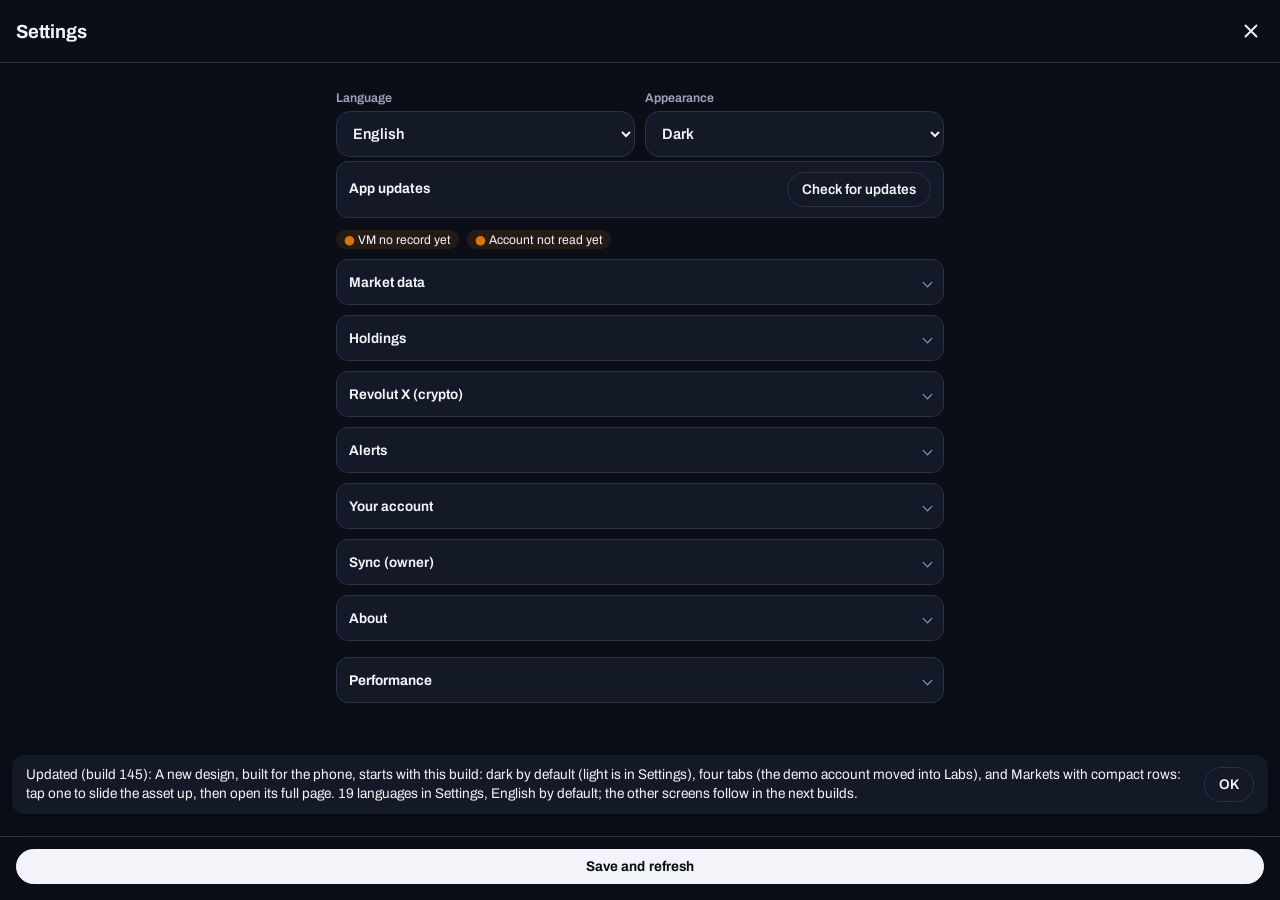
==== commit 238a23e8: "Build 145 [skip ci] Co-Authored-By: Claude Fable 5.2 <noreply@anthropic.com> Claude-Session: https:/" ====
--- a/web/index.html
+++ b/web/index.html
@@ -369,7 +369,7 @@
   </details>
 </div>
 </main>
-<nav class="tabbar" id="tabbar" role="tablist" aria-label="Sections"><button type="button" role="tab" data-tab="today" aria-selected="false"><svg viewBox="0 0 24 24" fill="none" stroke="currentColor" stroke-width="1.8" stroke-linecap="round" stroke-linejoin="round" aria-hidden="true"><path d="M9 11l3 3 8-8"/><path d="M20 12v7a2 2 0 0 1-2 2H6a2 2 0 0 1-2-2V5a2 2 0 0 1 2-2h9"/></svg><span>Today</span></button><button type="button" role="tab" data-tab="portfolio" aria-selected="false"><svg viewBox="0 0 24 24" fill="none" stroke="currentColor" stroke-width="1.8" stroke-linecap="round" stroke-linejoin="round" aria-hidden="true"><rect x="3" y="7" width="18" height="13" rx="2"/><path d="M8 7V5a2 2 0 0 1 2-2h4a2 2 0 0 1 2 2v2"/><path d="M3 12h18"/></svg><span>Portfolio</span></button><button type="button" role="tab" data-tab="markets" aria-selected="false"><svg viewBox="0 0 24 24" fill="none" stroke="currentColor" stroke-width="1.8" stroke-linecap="round" stroke-linejoin="round" aria-hidden="true"><path d="M4 20V10"/><path d="M10 20V4"/><path d="M16 20v-8"/><path d="M22 20H2"/></svg><span>Markets</span></button><button type="button" role="tab" data-tab="demo" aria-selected="false"><svg viewBox="0 0 24 24" fill="none" stroke="currentColor" stroke-width="1.8" stroke-linecap="round" stroke-linejoin="round" aria-hidden="true"><path d="M7 4v4"/><rect x="5" y="8" width="4" height="8" rx="1"/><path d="M7 16v4"/><path d="M17 3v3"/><rect x="15" y="6" width="4" height="7" rx="1"/><path d="M17 13v6"/></svg><span>Demo</span></button><button type="button" role="tab" data-tab="labs" aria-selected="false"><svg viewBox="0 0 24 24" fill="none" stroke="currentColor" stroke-width="1.8" stroke-linecap="round" stroke-linejoin="round" aria-hidden="true"><path d="M9 3h6"/><path d="M10 3v6l-5 9a2 2 0 0 0 1.8 3h10.4a2 2 0 0 0 1.8-3l-5-9V3"/><path d="M7.5 15h9"/></svg><span>Labs</span></button></nav>
+<nav class="tabbar" id="tabbar" role="tablist" aria-label="Sections"><button type="button" role="tab" data-tab="today" aria-selected="false"><svg viewBox="0 0 24 24" fill="none" stroke="currentColor" stroke-width="1.8" stroke-linecap="round" stroke-linejoin="round" aria-hidden="true"><path d="M9 11l3 3 8-8"/><path d="M20 12v7a2 2 0 0 1-2 2H6a2 2 0 0 1-2-2V5a2 2 0 0 1 2-2h9"/></svg><span>Today</span></button><button type="button" role="tab" data-tab="markets" aria-selected="false"><svg viewBox="0 0 24 24" fill="none" stroke="currentColor" stroke-width="1.8" stroke-linecap="round" stroke-linejoin="round" aria-hidden="true"><path d="M4 20V10"/><path d="M10 20V4"/><path d="M16 20v-8"/><path d="M22 20H2"/></svg><span>Markets</span></button><button type="button" role="tab" data-tab="portfolio" aria-selected="false"><svg viewBox="0 0 24 24" fill="none" stroke="currentColor" stroke-width="1.8" stroke-linecap="round" stroke-linejoin="round" aria-hidden="true"><rect x="3" y="7" width="18" height="13" rx="2"/><path d="M8 7V5a2 2 0 0 1 2-2h4a2 2 0 0 1 2 2v2"/><path d="M3 12h18"/></svg><span>Portfolio</span></button><button type="button" role="tab" data-tab="labs" aria-selected="false"><svg viewBox="0 0 24 24" fill="none" stroke="currentColor" stroke-width="1.8" stroke-linecap="round" stroke-linejoin="round" aria-hidden="true"><path d="M9 3h6"/><path d="M10 3v6l-5 9a2 2 0 0 0 1.8 3h10.4a2 2 0 0 0 1.8-3l-5-9V3"/><path d="M7.5 15h9"/></svg><span>Labs</span></button></nav>
 <section class="sheet" id="search" hidden aria-label="Search">
   <div class="search-head"><button class="app-icon" id="search-back" type="button" aria-label="Back"><svg viewBox="0 0 24 24" fill="none" stroke="currentColor" stroke-width="2" stroke-linecap="round" stroke-linejoin="round"><path d="M15 5l-7 7 7 7"/></svg></button><input id="search-q" type="search" placeholder="Search eToro: stocks, ETFs, crypto…" autocomplete="off" autocapitalize="characters" spellcheck="false" enterkeyhint="search"></div>
   <div class="sheet-body search-body"><div id="search-results"></div><div id="search-detail" hidden></div></div>
@@ -454,6 +454,7 @@
   </div>
   <div class="sheet-foot"><button id="btn-save" class="btn primary" type="button">Save and refresh</button></div>
 </section>
+<script src="i18n.js"></script>
 <script src="d3.min.js"></script>
 <script src="revolut.js"></script>
 <script src="holdings.js"></script>
--- a/web/app.css
+++ b/web/app.css
@@ -17,8 +17,7 @@
   --sr-c1: #2962ff; --sr-c2: #e39b24; --sr-c3: #8e5bd9; --sr-c4: #00897b; --sr-c5: #d0408c; --sr-c6: #607d8b; --sr-c7: #f4511e; --sr-c8: #26a69a;
   --app-bar: rgba(255, 255, 255, .92);
 }
-@media (prefers-color-scheme: dark) {
-  :root {
+:root:not([data-theme="light"]) {
     --color-fg: #e6e8eb; --color-fg-muted: #9aa2ad; --color-bg: #0e1013; --color-panel: #161a1f; --color-border-line: #262b33;
     --color-ok: #3ccf8e; --color-warn: #f0b44c; --color-bad: #ff6b6b;
     --cds-chart-grid: rgba(255, 255, 255, .06); --cds-chart-axis: rgba(255, 255, 255, .25); --cds-chart-reference: rgba(255, 255, 255, .35);
@@ -26,7 +25,6 @@
     --sr-c1: #5b8cff; --sr-c2: #f2b24c; --sr-c3: #b38cff; --sr-c4: #26c6b5; --sr-c5: #f06aa8; --sr-c6: #90a4ae; --sr-c7: #ff7a45; --sr-c8: #4dd0c1;
     --app-bar: rgba(14, 16, 19, .92);
   }
-}
 * { -webkit-tap-highlight-color: transparent; }
 html, body { margin: 0; background: var(--color-bg); color: var(--color-fg); font-family: var(--font-anthropic-sans); }
 body.sheet-open { overflow: hidden; }
@@ -141,7 +139,7 @@
 
 /* ---- live: asset page, chart, search ---- */
 :root { --av-up: #1a7f37; --av-down: #d1242f; }
-@media (prefers-color-scheme: dark) { :root { --av-up: #3fb950; --av-down: #f85149; } }
+:root:not([data-theme="light"]) { --av-up: #3fb950; --av-down: #f85149; }
 .up { color: var(--av-up); } .down { color: var(--av-down); }
 .av { display: grid; grid-template-columns: minmax(0, 1fr); gap: 6px; }   /* one column never wider than the screen: a long line (a weekly signal) is cut with … instead of widening the page */
 .av > * { min-width: 0; max-width: 100%; }
@@ -192,7 +190,7 @@
 .av-zone { font-size: 12px; font-weight: 600; padding: 3px 9px; border-radius: 999px; background: var(--color-bg); }
 .av-zone:empty { display: none; }
 .z-deep, .z-acc { color: var(--av-up); } .z-fair { color: var(--color-fg-muted); } .z-tp { color: #b86e00; } .z-hot { color: var(--av-down); }
-@media (prefers-color-scheme: dark) { .z-tp { color: #e3a008; } }
+:root:not([data-theme="light"]) .z-tp { color: #e3a008; }
 .av-zone.z-deep, .av-zone.z-acc { background: rgba(26, 160, 70, .12); } .av-zone.z-tp { background: rgba(230, 140, 20, .14); } .av-zone.z-hot { background: rgba(209, 36, 47, .12); }
 .av-stats .z-acc dt::before, .av-stats .z-fair dt::before, .av-stats .z-tp dt::before { content: ''; display: inline-block; width: 8px; height: 8px; border-radius: 2px; margin-right: 6px; }
 .av-stats .z-acc dt::before { background: rgba(26, 160, 70, .5); } .av-stats .z-fair dt::before { background: rgba(110, 120, 140, .45); } .av-stats .z-tp dt::before { background: rgba(230, 140, 20, .55); }
@@ -267,7 +265,8 @@
 .ch-compare-summary { display: flex; align-items: baseline; flex-wrap: wrap; gap: 2px 12px; }
 .ch-compare-a { color: #2962ff; }
 .ch-compare-b { color: #a54c00; }
-@media (prefers-color-scheme: dark) { .ch-compare-a { color: #7ea7ff; } .ch-compare-b { color: #ffab62; } }
+:root:not([data-theme="light"]) .ch-compare-a { color: #7ea7ff; }
+:root:not([data-theme="light"]) .ch-compare-b { color: #ffab62; }
 
 /* rotation: phase gauge, board, heatmap */
 .rot-phase { display: grid; gap: 6px; margin: 2px 0 14px; padding: 12px; border-radius: 12px; background: var(--color-bg); }
@@ -1365,7 +1364,7 @@
   --color-fg: #12161c; --color-fg-muted: #586070; --color-bg: #f2f3f6; --color-border-line: #e3e6ec;
   --cds-radius: 12px; --pro-well: #f4f5f8; --pro-figure: 88%;
 }
-@media (prefers-color-scheme: dark) { :root { --color-fg: #e8eaee; --color-fg-muted: #9aa2ae; --color-bg: #0d0f12; --color-border-line: #252a32; --pro-well: #1c2027; } }
+:root:not([data-theme="light"]) { --color-fg: #e8eaee; --color-fg-muted: #9aa2ae; --color-bg: #0d0f12; --color-border-line: #252a32; --pro-well: #1c2027; }
 html { font-stretch: 96%; font-variant-numeric: tabular-nums; -webkit-font-smoothing: antialiased; text-rendering: optimizeLegibility; }
 body, button, input, select, textarea { font-family: var(--font-anthropic-sans); font-stretch: inherit; }
 
@@ -1424,7 +1423,7 @@
    only. Ink on paper, hairlines instead of shadows, text tabs instead of pills. This layer comes last; change the look here. */
 :root { --accent: #5a3fe0; --accent-ink: #4530b8; --accent-tint: color-mix(in srgb, var(--accent) 9%, transparent);
   --color-fg: #101826; --color-fg-muted: #566175; --color-bg: #eef0f4; --color-border-line: #dfe3ea; --pro-well: #f3f4f8; }
-@media (prefers-color-scheme: dark) { :root { --accent: #a897ff; --accent-ink: #c3b8ff; --color-fg: #e9ebf0; --color-fg-muted: #9aa3b2; --color-bg: #0c0e12; --color-border-line: #242932; --pro-well: #1b1f27; } }
+:root:not([data-theme="light"]) { --accent: #a897ff; --accent-ink: #c3b8ff; --color-fg: #e9ebf0; --color-fg-muted: #9aa3b2; --color-bg: #0c0e12; --color-border-line: #242932; --pro-well: #1b1f27; }
 
 /* the parts of a tab: words with a line under the chosen one (the blue pills took a row and could not hold four on a phone) */
 .subtabs { gap: 22px; padding: 0 2px; margin: -4px 0 14px; border-bottom: 1px solid var(--color-border-line); }
@@ -1505,3 +1504,146 @@
 .av-jump button:active { color: var(--accent); }
 .av-page.is-wide .av-jump { display: none; }
 .av-verdict, .fv-g, .av-about, .av-ta, .av-stats { scroll-margin-top: 50px; }
+
+/* ---- Screener, rebuilt 25 Nov 2026 (Matteo: "not visual enough, very verbose, not catchy ... the tabs of the sector should be
+   visible immediately ... the categorization should be clearer"). The kinds of asset are tabs; the world and the eleven sectors are
+   two rows of coloured tiles in view at once; a row of the list is a picture first: the last three months as a line, the test's
+   record as a violet ring when there is a signal, then at most three short tags. ---- */
+.sc-search { margin-bottom: 10px; }
+.sc-tabs { display: flex; gap: 6px; overflow-x: auto; scrollbar-width: none; margin: 0 -4px 10px; padding: 0 4px 1px; }
+.sc-tabs::-webkit-scrollbar { display: none; }
+.sc-tab { flex: 0 0 auto; font: inherit; font-size: 13.5px; font-weight: 620; min-height: 38px; padding: 6px 14px; border-radius: 999px; border: 1px solid var(--color-border-line); background: var(--color-panel); color: var(--color-fg-muted); cursor: pointer; }
+.sc-tab.is-on { background: var(--color-fg); border-color: var(--color-fg); color: var(--color-panel); font-weight: 700; }
+.sc-strip-w { display: grid; grid-template-columns: 54px minmax(0, 1fr); align-items: center; gap: 2px; margin: 0 0 8px; }
+.sc-strip-c { font-size: 11.5px; font-weight: 680; color: var(--color-fg-muted); }
+.sc-strip-w .sc-map.sc-strip { margin: 0 -4px 0 0; padding: 0 4px 1px 0; }
+.sc-strip-w .sc-tile { padding: 6px 4px 5px; border-radius: 11px; }
+.sc-map.sc-strip .sc-tile.sc-sect { flex: 0 0 auto; min-width: 78px; padding-left: 9px; padding-right: 9px; }
+.sc-sect b { font-size: 12px; white-space: nowrap; }
+.sc-sect.is-on { border-color: var(--color-fg); box-shadow: inset 0 0 0 2px var(--color-fg); }
+@media (min-width: 900px) { .sc-strip-w { grid-template-columns: minmax(0, 1fr); gap: 4px; } }
+/* signals only, the order, the other filters */
+.sc-bar { grid-template-columns: auto minmax(0, 1fr) auto; margin-top: 12px; }
+.sc-chip { font: inherit; font-size: 13.5px; font-weight: 650; min-height: 42px; padding: 6px 14px; border-radius: 10px; border: 1px solid color-mix(in srgb, var(--accent) 45%, transparent); background: var(--accent-tint); color: var(--accent-ink); cursor: pointer; white-space: nowrap; }
+.sc-chip.is-on { background: var(--accent); border-color: var(--accent); color: var(--color-panel); }
+.sc-ftog.is-on { border-color: var(--accent); color: var(--accent-ink); box-shadow: inset 0 0 0 1px var(--accent); }
+.sc-sel.is-on { border-color: var(--accent); box-shadow: inset 0 0 0 1px var(--accent); }
+.sc-count { min-height: 34px; gap: 2px 10px; margin-bottom: 4px; }
+.sc-count-n { flex: 1 1 0; min-width: 0; font-size: 13.5px; font-weight: 650; color: var(--color-fg); }
+.sc-reset { color: var(--accent); }
+.sc-q { flex-basis: 100%; order: 3; text-align: left; font: inherit; font-size: 12.5px; font-weight: 600; color: var(--accent); background: none; border: 0; padding: 2px 0 9px; cursor: pointer; }
+/* a row */
+.sc-row { grid-template-columns: minmax(0, 1fr) auto; gap: 9px 10px; padding: 12px 13px; border-radius: 16px; align-items: center; }
+.sc-row.is-sig { border-color: color-mix(in srgb, var(--accent) 40%, var(--color-border-line)); }
+.sc-a { align-items: center; gap: 10px; }
+.sc-id { display: grid; gap: 1px; min-width: 0; }
+.sc-nm { display: flex; align-items: baseline; gap: 7px; min-width: 0; }
+.sc-a .sc-nm b { font-size: 16px; letter-spacing: -.01em; white-space: nowrap; } .sc-a .sc-nm span { font-size: 12.5px; overflow: hidden; text-overflow: ellipsis; white-space: nowrap; }
+.sc-a .sc-m { font-size: 12px; color: var(--color-fg-muted); overflow: hidden; text-overflow: ellipsis; white-space: nowrap; }
+.sc-v { justify-items: end; gap: 2px; } .sc-v b { font-size: 16px; letter-spacing: -.01em; }
+.sc-chg { font-size: 12.5px; font-weight: 650; padding: 1px 7px; border-radius: 999px; color: var(--color-fg-muted); background: color-mix(in srgb, currentColor 11%, transparent); }
+.sc-chg.up { color: var(--av-up); } .sc-chg.down { color: var(--av-down); }
+.sc-viz { grid-column: 1 / -1; display: grid; grid-template-columns: minmax(0, 1fr) auto; align-items: center; gap: 12px; }
+.sc-spark { position: relative; display: block; height: 52px; }
+.sc-spark svg { position: absolute; left: 0; top: 0; width: calc(100% - 5px); height: 100%; overflow: visible; }
+.sc-spark-l { fill: none; stroke-width: 2; vector-effect: non-scaling-stroke; stroke-linejoin: round; stroke-linecap: round; }
+.sc-spark-a { stroke: none; opacity: .13; }
+.sc-spark.is-up { color: var(--av-up); } .sc-spark.is-down { color: var(--av-down); }
+.sc-spark-l { stroke: currentColor; } .sc-spark-a { fill: currentColor; }
+.sc-spark-d { position: absolute; right: 1px; width: 8px; height: 8px; margin-top: -4px; border-radius: 50%; background: currentColor; box-shadow: 0 0 0 2px var(--color-panel); }
+.sc-spark-c { position: absolute; left: 0; display: inline-flex; align-items: baseline; gap: 5px; padding: 0 5px 0 0; font-size: 10.5px; line-height: 1.3; border-radius: 4px; background: color-mix(in srgb, var(--color-panel) 82%, transparent); }
+.sc-spark-c small { font-size: inherit; color: var(--color-fg-muted); } .sc-spark-c b { font-weight: 700; font-variant-numeric: tabular-nums; color: var(--color-fg-muted); } .sc-spark-c b.up { color: var(--av-up); } .sc-spark-c b.down { color: var(--av-down); }
+.sc-spark.is-hi .sc-spark-c { bottom: 0; } .sc-spark.is-lo .sc-spark-c { top: 0; }
+.sc-spark.is-none { height: auto; display: grid; grid-template-columns: repeat(3, minmax(0, 1fr)); gap: 6px; color: inherit; }
+.sc-ch3 { display: grid; gap: 1px; padding: 6px 9px; border-radius: 10px; background: var(--pro-well); } .sc-ch3 small { font-size: 10.5px; color: var(--color-fg-muted); } .sc-ch3 b { font-size: 13.5px; font-variant-numeric: tabular-nums; }
+.sc-key { display: grid; justify-items: center; gap: 2px; width: 72px; }
+.sc-ring { position: relative; width: 46px; height: 46px; } .sc-ring svg { width: 100%; height: 100%; display: block; }
+.sc-ring b { position: absolute; inset: 0; display: grid; place-items: center; font-size: 12.5px; font-weight: 750; font-variant-numeric: tabular-nums; color: var(--accent-ink); }
+.sc-ring-t { fill: none; stroke: color-mix(in srgb, var(--accent) 15%, transparent); stroke-width: 5; } .sc-ring-v { fill: none; stroke: var(--accent); stroke-width: 5; stroke-linecap: round; }
+.sc-key small { font-size: 10px; color: var(--color-fg-muted); white-space: nowrap; }
+.sc-y { gap: 6px; }
+.sc-tag, .sc-hl { display: inline-flex; align-items: center; gap: 6px; font-size: 11.5px; font-weight: 620; line-height: 1.25; padding: 3px 9px; border-radius: 999px; white-space: nowrap; color: var(--color-fg-muted); background: color-mix(in srgb, var(--color-fg) 7%, transparent); }
+.sc-tag.is-down { color: var(--av-down); background: color-mix(in srgb, var(--av-down) 10%, transparent); } .sc-tag.is-up { color: var(--av-up); background: color-mix(in srgb, var(--av-up) 11%, transparent); }
+.sc-tag-sig { color: var(--color-panel); background: var(--accent); font-weight: 720; }
+.sc-tag-out { color: var(--color-warn); background: color-mix(in srgb, var(--color-warn) 14%, transparent); white-space: normal; }
+.sc-hl-b { display: inline-flex; align-items: flex-end; gap: 2px; height: 12px; } .sc-hl-b i { width: 3px; border-radius: 1px; background: currentColor; } .sc-hl-b i.is-na { opacity: .3; }
+.sc-hl.is-good { color: var(--color-ok); background: color-mix(in srgb, var(--color-ok) 11%, transparent); } .sc-hl.is-mid { color: var(--color-warn); background: color-mix(in srgb, var(--color-warn) 13%, transparent); } .sc-hl.is-weak { color: var(--color-bad); background: color-mix(in srgb, var(--color-bad) 11%, transparent); }
+
+/* ---- The phone design (Matteo, 25 Nov 2026: "still not enjoyable when you are at the phone ... rethink the design", shown as a
+   tappable design, then "go for it, build"). This layer is LAST. It carries: the two palettes (dark is the default, light is a
+   choice in Settings: i18n.js puts data-theme="light" on the page), and the screens rebuilt in the design, one by one.
+   Rebuilt so far: the tab bar (four tabs) and Markets (compact rows, the sectors as a grid, the asset in a sheet). ---- */
+:root:not([data-theme="light"]) { color-scheme: dark;
+  --color-fg: #F2F4FA; --color-fg-muted: #9AA3BD; --color-bg: #0B0E17; --color-panel: #141927; --color-border-line: #2A3148;
+  --color-ok: #3DDC97; --color-warn: #FFB454; --color-bad: #FF6B81; --av-up: #3DDC97; --av-down: #FF6B81;
+  --accent: #9C8CFF; --accent-ink: #B9AEFF; --accent-tint: rgba(156, 140, 255, .16); --pro-well: #1D2437;
+  --cds-surface-popover: #1D2437; --cds-border: #2A3148; --cds-text-secondary: #9AA3BD; --app-bar: rgba(11, 14, 23, .94); --scrim: rgba(3, 5, 10, .62); }
+:root[data-theme="light"] { color-scheme: light;
+  --color-fg: #10131D; --color-fg-muted: #5A6178; --color-bg: #F3F4F9; --color-panel: #FFFFFF; --color-border-line: #DCDFEA;
+  --color-ok: #0B7A52; --color-warn: #B26A00; --color-bad: #C7283F; --av-up: #0B7A52; --av-down: #C7283F;
+  --accent: #5A3FE0; --accent-ink: #4A32C4; --accent-tint: rgba(90, 63, 224, .10); --pro-well: #E9ECF5; --app-bar: rgba(255, 255, 255, .94); --scrim: rgba(16, 19, 29, .42); }
+
+/* the bar: four tabs, larger targets */
+.tabbar button { min-height: 56px; padding: 8px 2px 7px; gap: 3px; font-weight: 600; min-width: 0; }
+.tabbar button svg { width: 24px; height: 24px; }
+.tabbar button span { max-width: 100%; overflow: hidden; text-overflow: ellipsis; white-space: nowrap; }
+.tabbar button[aria-selected="true"] { color: var(--accent); font-weight: 700; }
+.tabbar button[aria-selected="true"] svg { color: var(--accent); }
+/* language and appearance, first in Settings */
+.set-look { display: grid; grid-template-columns: repeat(2, minmax(0, 1fr)); gap: 10px; margin: 12px 0 4px; }
+.set-look label { display: grid; gap: 6px; font-size: 12.5px; font-weight: 650; color: var(--color-fg-muted); }
+.set-look select { font: inherit; font-size: 15px; font-weight: 600; min-height: 46px; padding: 0 12px; border-radius: 14px; border: 1px solid var(--color-border-line); background: var(--color-panel); color: var(--color-fg); }
+
+/* ---- Markets ---- */
+.sc-tab { min-height: 44px; padding: 6px 16px; font-weight: 700; }
+/* the sectors: a grid of tiles in view at once */
+.sc-strip-w.is-grid { grid-template-columns: minmax(0, 1fr); gap: 8px; margin: 6px 0 4px; }
+.sc-strip-w.is-grid .sc-strip-c { font-size: 16px; font-weight: 700; color: var(--color-fg); }
+.sc-strip-w.is-grid .sc-map.sc-strip { display: grid; grid-template-columns: repeat(4, minmax(0, 1fr)); gap: 8px; overflow: visible; margin: 0; padding: 0; }
+.sc-strip-w.is-grid .sc-map.sc-strip .sc-tile.sc-sect { min-width: 0; min-height: 60px; padding: 9px 10px; border-radius: 14px; border: 2px solid transparent; display: flex; flex-direction: column; align-items: flex-start; justify-content: space-between; gap: 4px; text-align: start; }
+.sc-strip-w.is-grid .sc-sect b { max-width: 100%; font-size: 11.5px; font-weight: 600; overflow: hidden; text-overflow: ellipsis; white-space: nowrap; }
+.sc-strip-w.is-grid .sc-sect > span { font-size: 15px; font-weight: 800; }
+.sc-strip-w.is-grid .sc-sect.is-on { border-color: var(--color-fg); box-shadow: none; }
+.sc-chip, .sc-ftog, .sc-sel { min-height: 44px; border-radius: 22px; }
+.sc-chip { border-color: var(--color-border-line); background: var(--color-panel); color: var(--color-fg); font-weight: 700; }
+.sc-chip.is-on { background: var(--accent-tint); border-color: var(--accent); color: var(--accent); }
+/* a row: who it is, a small line of the last three months, the price and the day's change */
+.sc-list { gap: 0; }
+.sc-row { grid-template-columns: minmax(0, 1fr) auto auto; gap: 0 12px; align-items: center; min-height: 64px; padding: 10px 2px; border: 0; border-bottom: 1px solid var(--color-border-line); border-radius: 0; background: none; box-shadow: none; }
+.sc-row.is-sig { border-color: var(--color-border-line); }
+.sc-row.is-sel { background: var(--accent-tint); }
+.sc-a { gap: 12px; }
+.sc-a .sc-nm b { font-size: 15px; font-weight: 700; }
+.sc-a .sc-nm span, .sc-a .sc-m { display: none; }
+.sc-a .sc-sub { font-size: 12px; font-weight: 600; color: var(--color-fg-muted); overflow: hidden; text-overflow: ellipsis; white-space: nowrap; }
+.sc-a .sc-sub.is-sig { color: var(--accent); } .sc-a .sc-sub.is-out { color: var(--color-warn); }
+.sc-mini { display: block; width: 64px; height: 28px; } .sc-mini svg { display: block; width: 64px; height: 28px; overflow: visible; }
+.sc-mini path { fill: none; stroke: currentColor; stroke-width: 2; stroke-linejoin: round; stroke-linecap: round; }
+.sc-mini.is-up { color: var(--av-up); } .sc-mini.is-down { color: var(--av-down); }
+.sc-v { min-width: 84px; gap: 3px; } .sc-v b { font-size: 15px; font-weight: 700; }
+.sc-chg { font-size: 12px; font-weight: 700; padding: 2px 8px; border-radius: 10px; }
+.sc-chg.up { background: color-mix(in srgb, var(--av-up) 15%, transparent); } .sc-chg.down { background: color-mix(in srgb, var(--av-down) 15%, transparent); }
+/* the asset in a sheet that slides up; the full page is one more tap */
+.sc-sheet { position: fixed; inset: 0; z-index: 45; display: flex; flex-direction: column; justify-content: flex-end; }
+.sc-sheet-scrim { position: absolute; inset: 0; width: 100%; height: 100%; border: 0; padding: 0; background: var(--scrim); cursor: pointer; }
+.sc-sheet-panel { position: relative; box-sizing: border-box; width: 100%; max-width: 560px; align-self: center; max-height: 90vh; overflow-y: auto; scrollbar-width: none; display: flex; flex-direction: column; gap: 16px; padding: 10px 20px calc(22px + env(safe-area-inset-bottom)); border-radius: 28px 28px 0 0; background: var(--color-bg); border-top: 1px solid var(--color-border-line); animation: sc-up .22s var(--cds-ease-out); }
+@keyframes sc-up { from { transform: translateY(28px); opacity: 0; } }
+@media (prefers-reduced-motion: reduce) { .sc-sheet-panel { animation: none; } }
+.sc-sheet-grip { align-self: center; width: 40px; height: 5px; border-radius: 3px; background: var(--color-border-line); }
+.sc-sheet-head { display: flex; align-items: center; gap: 12px; }
+.sc-sheet-id { flex: 1 1 0; min-width: 0; display: grid; gap: 2px; } .sc-sheet-id b { font-size: 20px; font-weight: 800; } .sc-sheet-id span { font-size: 13px; overflow: hidden; text-overflow: ellipsis; white-space: nowrap; }
+.sc-sheet-x { flex: 0 0 44px; height: 44px; border-radius: 22px; border: 1px solid var(--color-border-line); background: var(--color-panel); color: var(--color-fg); display: grid; place-items: center; cursor: pointer; }
+.sc-sheet-x svg { width: 18px; height: 18px; fill: none; stroke: currentColor; stroke-width: 2.2; stroke-linecap: round; }
+.sc-sheet-px { display: flex; align-items: flex-end; gap: 10px; flex-wrap: wrap; } .sc-sheet-px b { font-size: 38px; font-weight: 800; letter-spacing: -.03em; line-height: 1.05; font-variant-numeric: tabular-nums; }
+.sc-sheet-px .sc-chg { margin-bottom: 5px; font-size: 13px; padding: 3px 10px; border-radius: 12px; }
+.sc-sheet-m { font-size: 13px; font-weight: 600; color: var(--color-fg-muted); margin-top: -8px; }
+.sc-sheet .sc-spark { height: 150px; } .sc-sheet .sc-spark-l { stroke-width: 2.5; } .sc-sheet .sc-spark-c { font-size: 12px; }
+.sc-sheet-sig { display: flex; align-items: center; gap: 14px; padding: 14px 16px; border-radius: 20px; background: var(--accent-tint); }
+.sc-sheet-sig .sc-key { width: 56px; } .sc-sheet-sig .sc-key small { display: none; } .sc-sheet-sig .sc-ring { width: 56px; height: 56px; } .sc-sheet-sig .sc-ring b { font-size: 14px; color: var(--accent); }
+.sc-sheet-sigt { display: grid; gap: 3px; } .sc-sheet-sigt b { font-size: 16px; font-weight: 800; } .sc-sheet-sigt span { font-size: 13px; font-weight: 600; }
+.sc-sheet-stats { display: grid; grid-template-columns: repeat(3, minmax(0, 1fr)); gap: 10px; }
+.sc-sheet-stats > span { display: grid; gap: 6px; padding: 12px; border-radius: 16px; background: var(--color-panel); border: 1px solid var(--color-border-line); min-width: 0; }
+.sc-sheet-stats small { font-size: 11.5px; font-weight: 600; color: var(--color-fg-muted); overflow: hidden; text-overflow: ellipsis; white-space: nowrap; }
+.sc-sheet-stats b { font-size: 16px; font-weight: 800; font-variant-numeric: tabular-nums; overflow: hidden; text-overflow: ellipsis; white-space: nowrap; } .sc-sheet-stats b.up { color: var(--av-up); } .sc-sheet-stats b.down { color: var(--av-down); }
+.sc-sheet-open { min-height: 52px; border-radius: 18px; border: 0; background: var(--accent); color: var(--color-bg); font: inherit; font-size: 16px; font-weight: 800; cursor: pointer; }
+:root[data-theme="light"] .sc-sheet-open { color: #fff; }
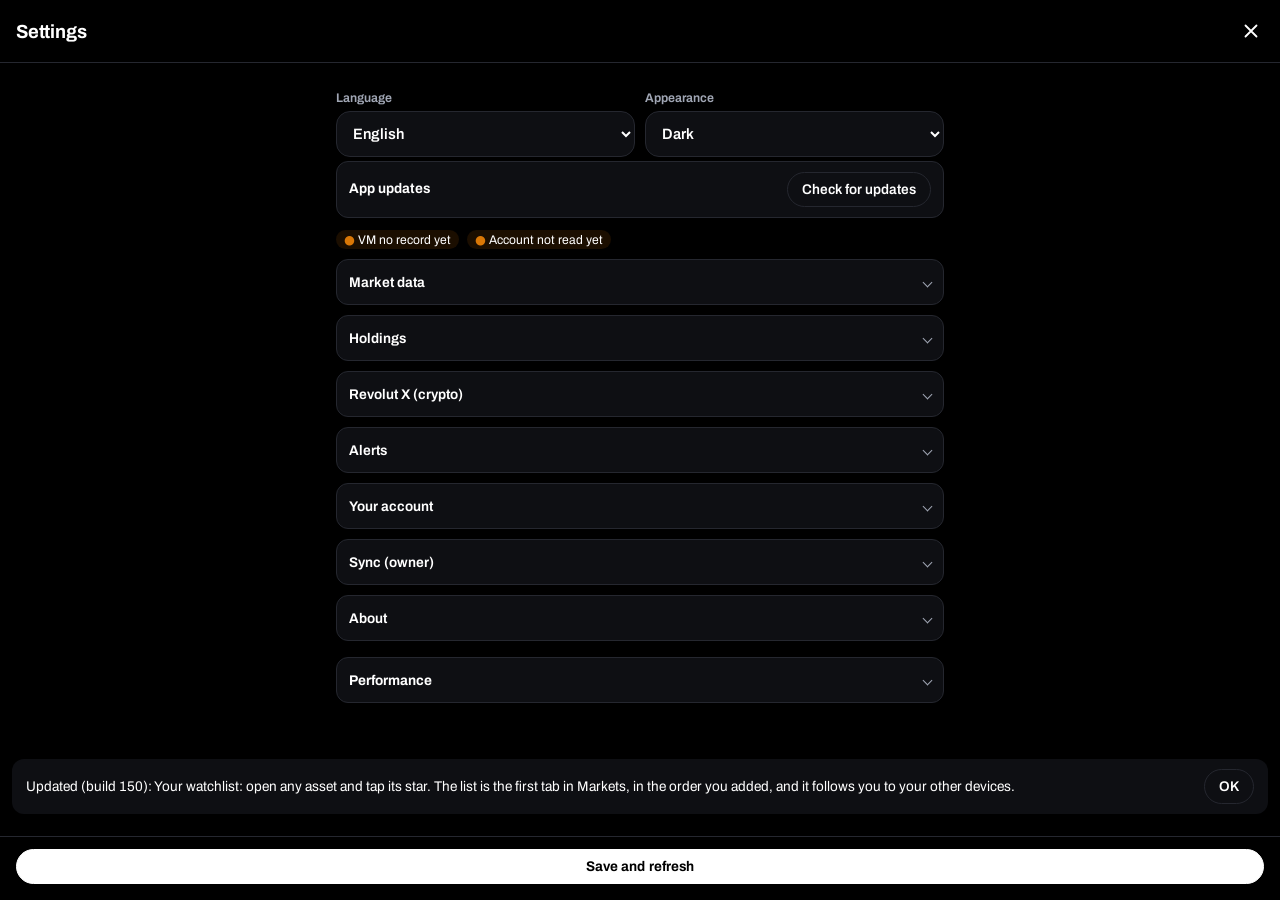
==== commit d64f05cb: "Build 150: the watchlist (a star on any asset, the first tab in Markets) [skip ci] Co-Authored-By: C" ====
--- a/web/index.html
+++ b/web/index.html
@@ -424,8 +424,8 @@
     <label class="opt sub"><input type="checkbox" id="cfg-regime"><span>The market regime changes</span></label>
     <label class="opt sub"><input type="checkbox" id="cfg-go"><span>The rotation rule's Friday picks change</span></label>
     <label class="opt sub"><input type="checkbox" id="cfg-phase"><span>An ETF changes phase, e.g. Leading → Weakening</span></label>
-    <label class="opt sub"><input type="checkbox" id="cfg-watchon"><span>An exit or entry level fires for my watchlist</span></label>
-    <label class="field sub"><span>Watchlist (US tickers)</span><input id="cfg-watch" autocapitalize="characters" spellcheck="false"></label>
+    <label class="opt sub"><input type="checkbox" id="cfg-watchon"><span>An exit or entry level fires for my sector alert list</span></label>
+    <label class="field sub"><span>Sector alert list (US tickers)</span><input id="cfg-watch" autocapitalize="characters" spellcheck="false"></label>
     <div class="row"><button id="notify-perm" class="btn" type="button">Allow notifications</button><button id="notify-test" class="btn" type="button">Test notification</button></div>
     <p class="hint" id="bg-status"></p>
     <p class="hint">Samsung can delay background checks to save battery. For on-time alerts: Settings → Apps → Sector Rotation → Battery → Unrestricted.</p>
--- a/web/app.css
+++ b/web/app.css
@@ -1574,11 +1574,13 @@
    choice in Settings: i18n.js puts data-theme="light" on the page), and the screens rebuilt in the design, one by one.
    Rebuilt so far: the tab bar (four tabs) and Markets (compact rows, the sectors as a grid, the asset in a sheet). ---- */
 :root:not([data-theme="light"]) { color-scheme: dark;
-  --color-fg: #F2F4FA; --color-fg-muted: #9AA3BD; --color-bg: #0B0E17; --color-panel: #141927; --color-border-line: #2A3148;
-  --color-ok: #3DDC97; --color-warn: #FFB454; --color-bad: #FF6B81; --av-up: #3DDC97; --av-down: #FF6B81;
-  --accent: #9C8CFF; --accent-ink: #B9AEFF; --accent-tint: rgba(156, 140, 255, .16); --pro-well: #1D2437;
-  --cds-surface-popover: #1D2437; --cds-border: #2A3148; --cds-text-secondary: #9AA3BD; --app-bar: rgba(11, 14, 23, .94); --scrim: rgba(3, 5, 10, .62); }
-:root[data-theme="light"] { color-scheme: light;
+  /* build 149, "the mix" (Matteo, 26 Nov 2026, after seeing two looks side by side): true black, white and brighter green and red
+     as in the watchlist photo he sent; the violet stays (it is the icon's colour). Until build 148: navy #0B0E17, panel #141927. */
+  --color-fg: #FFFFFF; --color-fg-muted: #A0A6B4; --color-bg: #000000; --color-panel: #0E0F13; --color-border-line: #25272F; --row-sub: #B4B9C6;
+  --color-ok: #2BDD88; --color-warn: #FFB454; --color-bad: #FF5468; --av-up: #2BDD88; --av-down: #FF5468;
+  --accent: #9C8CFF; --accent-ink: #B9AEFF; --accent-tint: rgba(156, 140, 255, .20); --pro-well: #17181D;
+  --cds-surface-popover: #17181D; --cds-border: #25272F; --cds-text-secondary: #A0A6B4; --app-bar: rgba(0, 0, 0, .94); --scrim: rgba(0, 0, 0, .68); }
+:root[data-theme="light"] { color-scheme: light; --row-sub: var(--color-fg-muted);
   --color-fg: #10131D; --color-fg-muted: #5A6178; --color-bg: #F3F4F9; --color-panel: #FFFFFF; --color-border-line: #DCDFEA;
   --color-ok: #0B7A52; --color-warn: #B26A00; --color-bad: #C7283F; --av-up: #0B7A52; --av-down: #C7283F;
   --accent: #5A3FE0; --accent-ink: #4A32C4; --accent-tint: rgba(90, 63, 224, .10); --pro-well: #E9ECF5; --app-bar: rgba(255, 255, 255, .94); --scrim: rgba(16, 19, 29, .42); }
@@ -1609,20 +1611,32 @@
 .sc-chip.is-on { background: var(--accent-tint); border-color: var(--accent); color: var(--accent); }
 /* a row: who it is, a small line of the last three months, the price and the day's change */
 .sc-list { gap: 0; }
-.sc-row { grid-template-columns: minmax(0, 1fr) auto auto; gap: 0 12px; align-items: center; min-height: 64px; padding: 10px 2px; border: 0; border-bottom: 1px solid var(--color-border-line); border-radius: 0; background: none; box-shadow: none; }
+/* build 148, after the picture Matteo sent ("a style like this"): a header line whose words sort, tighter rows, the price and the
+   day's change in two straight columns, the open row lit. Our own 3-month line and the buy-signal note stay. */
+.sc-head, .pf-head { display: grid; align-items: center; gap: 0 8px; padding: 0 2px; border-bottom: 1px solid var(--color-border-line); }
+.sc-head { grid-template-columns: minmax(0, 1fr) 46px 78px 62px; margin-top: -8px; } .pf-head { grid-template-columns: minmax(0, 1fr) 92px 62px; }
+.sc-th, .pf-th { display: inline-flex; align-items: center; gap: 3px; min-width: 0; min-height: 40px; padding: 0; border: 0; background: none; font: inherit; font-size: 11.5px; font-weight: 700; color: var(--color-fg-muted); white-space: nowrap; cursor: pointer; }
+.sc-th.is-on, .pf-th.is-on { color: var(--color-fg); } .sc-th i, .pf-th i { font-style: normal; font-size: 10px; color: var(--accent); }
+.sc-th-a, .pf-th-a { justify-self: start; padding-inline-start: 44px; } .pf-th-a { padding-inline-start: 52px; } .sc-th-m, .sc-th-p, .sc-th-c, .pf-th-v, .pf-th-c { justify-self: end; }
+.sc-row.is-open, .g-row.pf-row.is-open { background: var(--accent-tint); box-shadow: inset 3px 0 0 var(--accent); }
+.sc-row { grid-template-columns: minmax(0, 1fr) 46px auto; gap: 0 8px; align-items: center; min-height: 54px; padding: 7px 2px; border: 0; border-bottom: 1px solid var(--color-border-line); border-radius: 0; background: none; box-shadow: none; }
 .sc-row.is-sig { border-color: var(--color-border-line); }
 .sc-row.is-sel { background: var(--accent-tint); }
-.sc-a { gap: 12px; }
+.sc-a { gap: 10px; }
 .sc-a .sc-nm b { font-size: 15px; font-weight: 700; }
 .sc-a .sc-nm span, .sc-a .sc-m { display: none; }
 .sc-a .sc-sub { font-size: 12px; font-weight: 600; color: var(--color-fg-muted); overflow: hidden; text-overflow: ellipsis; white-space: nowrap; }
 .sc-a .sc-sub.is-sig { color: var(--accent); } .sc-a .sc-sub.is-out { color: var(--color-warn); }
-.sc-mini { display: block; width: 64px; height: 28px; } .sc-mini svg { display: block; width: 64px; height: 28px; overflow: visible; }
+.sc-a .sc-sub.is-two { display: flex; min-width: 0; overflow: visible; } .sc-a .sc-sub-t { min-width: 0; overflow: hidden; text-overflow: ellipsis; white-space: nowrap; } .sc-a .sc-sub-p { flex: none; overflow: visible; white-space: pre; }   /* ".sc-a span" of the older layer would swallow the space before the dot */
+.sc-mini { display: block; width: 46px; height: 22px; } .sc-mini svg { display: block; width: 46px; height: 22px; overflow: visible; }
+.sc-card .sc-mini, .sc-card .sc-mini svg { width: 64px; height: 28px; }
 .sc-mini path { fill: none; stroke: currentColor; stroke-width: 2; stroke-linejoin: round; stroke-linecap: round; }
 .sc-mini.is-up { color: var(--av-up); } .sc-mini.is-down { color: var(--av-down); }
 .sc-v { min-width: 84px; gap: 3px; } .sc-v b { font-size: 15px; font-weight: 700; }
+.sc-row .sc-v { display: grid; grid-template-columns: 78px 62px; gap: 0 8px; align-items: center; justify-items: end; min-width: 0; } .sc-row .sc-v b { font-size: 14.5px; font-variant-numeric: tabular-nums; white-space: nowrap; }
 .sc-chg { font-size: 12px; font-weight: 700; padding: 2px 8px; border-radius: 10px; }
 .sc-chg.up { background: color-mix(in srgb, var(--av-up) 15%, transparent); } .sc-chg.down { background: color-mix(in srgb, var(--av-down) 15%, transparent); }
+.sc-row .sc-chg, .sc-row .sc-chg.up, .sc-row .sc-chg.down { padding: 0; border-radius: 0; background: none; font-size: 14px; font-weight: 700; font-variant-numeric: tabular-nums; white-space: nowrap; }
 /* the asset in a sheet that slides up; the full page is one more tap */
 .sc-sheet { position: fixed; inset: 0; z-index: 45; display: flex; flex-direction: column; justify-content: flex-end; }
 .sc-sheet-scrim { position: absolute; inset: 0; width: 100%; height: 100%; border: 0; padding: 0; background: var(--scrim); cursor: pointer; }
@@ -1647,3 +1661,89 @@
 .sc-sheet-stats b { font-size: 16px; font-weight: 800; font-variant-numeric: tabular-nums; overflow: hidden; text-overflow: ellipsis; white-space: nowrap; } .sc-sheet-stats b.up { color: var(--av-up); } .sc-sheet-stats b.down { color: var(--av-down); }
 .sc-sheet-open { min-height: 52px; border-radius: 18px; border: 0; background: var(--accent); color: var(--color-bg); font: inherit; font-size: 16px; font-weight: 800; cursor: pointer; }
 :root[data-theme="light"] .sc-sheet-open { color: #fff; }
+
+/* ---- Today and Portfolio: the value first, large; the day's change as a pill ---- */
+.g-hero { padding: 4px 2px 18px; display: grid; gap: 6px; }
+.g-hero-k { font-size: 13px; font-weight: 600; }
+.g-hero-v { font-size: 46px; font-weight: 800; letter-spacing: -.03em; line-height: 1.05; }
+.g-hero-chg { display: flex; align-items: center; flex-wrap: wrap; gap: 0 2px; font-size: 13px; font-weight: 600; color: var(--color-fg-muted); white-space: pre-wrap; }
+.g-hero-chg.up .g-hero-abs, .g-hero-chg.down .g-hero-abs, .g-hero-day { color: var(--color-fg-muted); }
+.g-hero-pill { order: -1; margin-inline-end: 8px; font-size: 13px; font-weight: 700; padding: 3px 10px; border-radius: 12px; background: var(--pro-well); }
+.g-hero-chg.up .g-hero-pill { color: var(--av-up); background: color-mix(in srgb, var(--av-up) 15%, transparent); } .g-hero-chg.down .g-hero-pill { color: var(--av-down); background: color-mix(in srgb, var(--av-down) 15%, transparent); }
+/* Today: the signals worth a look, as cards to swipe */
+.g-look, .g-movers { display: grid; gap: 10px; margin: 0 0 22px; min-width: 0; }
+.g-look h3, .g-movers h3 { margin: 0; font-size: 17px; font-weight: 700; letter-spacing: 0; text-transform: none; color: var(--color-fg); }
+.g-look-h { display: flex; align-items: center; gap: 8px; } .g-look-n { font-size: 12px; font-weight: 700; padding: 2px 9px; border-radius: 10px; color: var(--accent); background: var(--accent-tint); }
+.g-look-all { margin-inline-start: auto; min-height: 44px; padding: 0 2px; color: var(--accent); }
+.g-deck { display: flex; gap: 12px; overflow-x: auto; scroll-snap-type: x mandatory; scrollbar-width: none; margin: 0 -12px; padding: 0 12px 2px; } .g-deck::-webkit-scrollbar { display: none; }
+.sc-card { flex: 0 0 min(286px, 78vw); scroll-snap-align: center; box-sizing: border-box; display: grid; gap: 12px; padding: 16px; border-radius: 22px; border: 1px solid var(--color-border-line); background: var(--color-panel); color: var(--color-fg); font: inherit; text-align: start; cursor: pointer; min-width: 0; }
+.sc-card-h { display: flex; align-items: center; gap: 12px; min-width: 0; } .sc-card-id { flex: 1 1 0; min-width: 0; display: grid; gap: 2px; } .sc-card-id b { font-size: 17px; font-weight: 800; } .sc-card-id span { font-size: 12px; overflow: hidden; text-overflow: ellipsis; white-space: nowrap; }
+.sc-card .sc-key { width: 52px; } .sc-card .sc-key small { display: none; } .sc-card .sc-ring { width: 52px; height: 52px; } .sc-card .sc-ring b { color: var(--accent); }
+.sc-card .sc-spark { height: 56px; } .sc-card .sc-y { align-items: center; gap: 8px; } .sc-card-t { font-size: 12px; font-weight: 600; }
+/* Today: the holdings that moved most */
+.g-mrow { display: flex; align-items: center; gap: 12px; width: 100%; min-height: 64px; padding: 10px 2px; border: 0; border-bottom: 1px solid var(--color-border-line); border-radius: 0; background: none; box-shadow: none; }
+.g-mrow .g-row-a { flex: 1 1 0; min-width: 0; display: grid; gap: 2px; text-align: start; } .g-mrow .g-row-a b { font-size: 15px; font-weight: 700; } .g-mrow .g-row-n { font-size: 12px; overflow: hidden; text-overflow: ellipsis; white-space: nowrap; }
+.g-mrow .g-row-v { display: grid; justify-items: end; gap: 3px; } .g-mrow .g-row-v b { font-size: 15px; font-weight: 700; font-variant-numeric: tabular-nums; }
+.g-mpill { font-size: 12px; font-weight: 700; padding: 2px 8px; border-radius: 10px; font-variant-numeric: tabular-nums; } .g-mpill.up { color: var(--av-up); background: color-mix(in srgb, var(--av-up) 15%, transparent); } .g-mpill.down { color: var(--av-down); background: color-mix(in srgb, var(--av-down) 15%, transparent); }
+/* ---- Labs: the road to proof as one ring ---- */
+.t-labhero { display: flex; align-items: center; gap: 18px; padding: 18px; margin: 0 0 16px; border-radius: 24px; background: var(--color-panel); border: 1px solid var(--color-border-line); } .t-labhero[hidden] { display: none; }
+.t-labring { position: relative; flex: 0 0 116px; height: 116px; } .t-labring svg { width: 100%; height: 100%; display: block; }
+.t-labring-t { fill: none; stroke: color-mix(in srgb, var(--accent) 20%, transparent); stroke-width: 4.5; } .t-labring-v { fill: none; stroke: var(--accent); stroke-width: 4.5; stroke-linecap: round; }
+.t-labring-m { position: absolute; inset: 0; display: grid; place-content: center; justify-items: center; gap: 1px; } .t-labring-m b { font-size: 26px; font-weight: 800; letter-spacing: -.02em; color: var(--accent); } .t-labring-m small { font-size: 11.5px; font-weight: 600; color: var(--color-fg-muted); }
+.t-labhero-w { flex: 1 1 0; min-width: 0; display: grid; gap: 7px; justify-items: start; } .t-labhero-w b { font-size: 19px; font-weight: 800; } .t-labhero-w > .g-muted { font-size: 13px; font-weight: 600; font-variant-numeric: tabular-nums; }
+/* ---- Portfolio (build 148): the gain under the large figure, the split as ONE bar (a piece per holding), then the holdings as a
+   list with a header line. The eight colours are the dataviz skill's set for each look, used in their fixed order (checked with
+   its validator on these two backgrounds: all pass on dark; on light four are under 3:1 against the page, which the rows below,
+   each naming its piece, make up for). Grey is "the smaller ones", the paler grey is cash. ---- */
+:root:not([data-theme="light"]) { --pf-1: #3987e5; --pf-2: #d95926; --pf-3: #199e70; --pf-4: #c98500; --pf-5: #d55181; --pf-6: #0ca30c; --pf-7: #9085e9; --pf-8: #e66767; --pf-0: #5B647E; --pf-cash: #3A4260; }
+:root[data-theme="light"] { --pf-1: #2a78d6; --pf-2: #eb6834; --pf-3: #1baf7a; --pf-4: #eda100; --pf-5: #e87ba4; --pf-6: #008300; --pf-7: #6250d6; --pf-8: #e34948; --pf-0: #8A91A8; --pf-cash: #C3C8D8; }
+.g-hero-gain { display: flex; align-items: center; gap: 8px; font-size: 13px; font-weight: 600; color: var(--color-fg-muted); }
+.g-hero-gain .g-hero-pill { order: 0; margin: 0; } .g-hero-gain.up .g-hero-pill { color: var(--av-up); background: color-mix(in srgb, var(--av-up) 15%, transparent); } .g-hero-gain.down .g-hero-pill { color: var(--av-down); background: color-mix(in srgb, var(--av-down) 15%, transparent); }
+.pf-split { display: flex; gap: 3px; height: 14px; margin: -4px 2px 20px; }
+.pf-seg { position: relative; flex: 0 1 0; min-width: 4px; height: 14px; padding: 0; border: 0; border-radius: 5px; background: var(--pf-c); } button.pf-seg { cursor: pointer; } button.pf-seg::after { content: ''; position: absolute; inset: -15px 0; }
+#pfolio .g-holdings-head { margin: 0 2px 2px; } #pfolio .g-holdings-head h2 { font-size: 17px; font-weight: 700; }
+#pfolio .g-list { gap: 0; margin-bottom: 14px; }
+.g-row.pf-row { position: relative; display: grid; grid-template-columns: 34px minmax(0, 1fr) auto; grid-template-areas: none; gap: 0 10px; align-items: center; width: 100%; min-height: 54px; margin: 0; padding: 7px 2px 7px 10px; border: 0; border-bottom: 1px solid var(--color-border-line); border-radius: 0; background: none; box-shadow: none; }
+.g-row.pf-row::before { content: ''; position: absolute; inset-inline-start: 0; top: 50%; width: 4px; height: 30px; margin-top: -15px; border-radius: 2px; background: var(--pf-c, transparent); }
+.g-row.pf-row > .sr-logo, .g-row.pf-row.has-logo > .sr-logo { grid-area: auto; }
+.g-row.pf-row:not(.has-logo) { grid-template-columns: minmax(0, 1fr) auto; }
+.pf-row .g-row-a { grid-area: auto; display: grid; grid-template-columns: auto minmax(0, 1fr); gap: 2px 6px; align-items: center; min-width: 0; text-align: start; }
+.pf-row .g-row-a b { font-size: 15px; font-weight: 700; } .pf-row .g-row-n { grid-column: 1 / -1; font-size: 12px; font-weight: 600; }
+.pf-row .g-row-tags { grid-area: auto; display: flex; flex-wrap: nowrap; gap: 4px; margin: 0; min-width: 0; overflow: hidden; }
+.pf-row .g-row-tags .g-chip { flex: 0 0 auto; font-size: 10.5px; font-weight: 700; padding: 1px 7px; border-radius: 9px; white-space: nowrap; background: none; }
+.pf-row .g-row-v { grid-area: auto; display: grid; grid-template-columns: 92px 62px; gap: 0 8px; align-items: center; justify-items: end; text-align: end; }
+.pf-row .g-row-v b { font-size: 14.5px; font-weight: 700; font-variant-numeric: tabular-nums; white-space: nowrap; } .pf-row .g-row-c { font-size: 14px; font-weight: 700; font-variant-numeric: tabular-nums; white-space: nowrap; }
+.pf-row .g-row-c.up { color: var(--av-up); } .pf-row .g-row-c.down { color: var(--av-down); }
+.g-row.pf-row.g-row-pending { border-bottom-style: dashed; }
+#pfolio .g-group-h { display: grid; grid-template-columns: minmax(0, 1fr) auto; align-items: center; gap: 0 10px; min-height: 40px; margin: 0; padding: 8px 2px 4px 10px; text-transform: none; letter-spacing: 0; }
+#pfolio .g-group-h b { font-size: 13px; font-weight: 700; color: var(--color-fg); } #pfolio .g-group-h .g-muted { font-size: 12px; font-weight: 600; }
+#pfolio .g-group-v { display: grid; grid-template-columns: 92px 62px; gap: 0 8px; justify-items: end; align-items: center; } #pfolio .g-group-v b { font-size: 13px; font-variant-numeric: tabular-nums; } #pfolio .g-group-v .g-row-c { font-size: 12.5px; font-weight: 700; font-variant-numeric: tabular-nums; }
+#pfolio .g-group-v .g-row-c.up { color: var(--av-up); } #pfolio .g-group-v .g-row-c.down { color: var(--av-down); }
+#pfolio .g-group-note { margin: 0 2px 6px 10px; font-size: 12px; }
+/* ---- build 149, the mix, for both looks: the lists read like a price board. A header line in small capitals, rows of 50 px, heavier
+   symbols, figures a little narrower (Archivo's width axis) so the columns stay calm, the open row in a violet band, a thinner split
+   bar. The holdings rows no longer say "Plan" or "Outside" (guide.js): that is in the holding's sheet and under Plan. ---- */
+.sc-th, .pf-th { text-transform: uppercase; font-size: 10.5px; letter-spacing: .06em; }
+.sc-row, .g-row.pf-row { min-height: 50px; padding-top: 5px; padding-bottom: 5px; }
+.sc-a .sc-nm b, .pf-row .g-row-a b { font-size: 15.5px; font-weight: 800; }
+.sc-a .sc-sub, .pf-row .g-row-n { color: var(--row-sub); font-weight: 500; } .sc-a .sc-sub.is-sig { color: var(--accent-ink); font-weight: 600; } .sc-a .sc-sub.is-out { color: var(--color-warn); }
+.sc-row .sc-v b, .sc-row .sc-chg, .pf-row .g-row-v b, .pf-row .g-row-c, #pfolio .g-group-v b, #pfolio .g-group-v .g-row-c { font-stretch: 88%; }
+.sc-row .sc-v b, .pf-row .g-row-v b { font-size: 15px; } .sc-row .sc-chg, .sc-row .sc-chg.up, .sc-row .sc-chg.down, .pf-row .g-row-c { font-size: 15px; font-weight: 800; }
+.sc-row.is-open, .g-row.pf-row.is-open { background: color-mix(in srgb, var(--accent) 28%, transparent); box-shadow: inset 4px 0 0 var(--accent); }
+.pf-split { height: 10px; } .pf-seg { height: 10px; border-radius: 3px; }
+/* ---- the watchlist (build 150): a star in the asset's sheet and on its page, gold when the asset is on the list; the list is
+   Markets' first tab. ---- */
+.sc-star { flex: none; display: grid; place-items: center; width: 44px; height: 44px; padding: 0; border: 0; border-radius: 50%; background: none; color: var(--color-fg-muted); cursor: pointer; }
+.sc-star svg { width: 24px; height: 24px; fill: none; stroke: currentColor; stroke-width: 1.7; stroke-linejoin: round; }
+.sc-star.is-on { color: var(--color-warn); } .sc-star.is-on svg { fill: currentColor; }
+.sc-wempty { padding: 32px 12px; text-align: center; } .sc-wempty b { display: block; margin-bottom: 6px; font-size: 17px; font-weight: 700; } .sc-wempty p { margin: 0; font-size: 13.5px; }
+.sc-wmiss { display: flex; flex-wrap: wrap; align-items: center; gap: 8px; margin: 12px 2px 0; font-size: 12.5px; }
+/* ---- the asset's full page: the price first, large; on a phone the chart runs from edge to edge and the parts are short blocks ---- */
+.av-last { font-size: 42px; font-weight: 800; letter-spacing: -.03em; }
+.search-body .av-page:not(.is-wide) .av-chart .ch:not(.is-full) .ch-main, .search-body .av-page:not(.is-wide) .av-qchart { margin-inline: -16px; max-width: none; }   /* the picture only: the tools and the dates above it keep their margin */
+.av-jump { gap: 8px; margin: 12px -16px 8px; padding: 8px 16px; border-bottom: 0; }
+.av-verdict, .fv-g, .av-about, .av-ta, .av-stats { scroll-margin-top: 62px; }   /* the row of parts is taller now: a part it jumps to stops under it */
+.av-jump button { padding: 0 14px; min-height: 36px; border-radius: 18px; border: 1px solid var(--color-border-line); background: var(--color-panel); font-size: 13px; font-weight: 700; }
+.av-page:not(.is-wide) .av-about, .av-page:not(.is-wide) .av-ta { border-top: 0; padding-top: 0; }
+.av-page .ab-ma, .av-page .ab-dvc, .av-page .ab-tgt, .av-page .ta-plan, .av-page .ta-lv { margin: 12px 0; padding: 14px 16px; border: 1px solid var(--color-border-line); border-radius: 18px; background: var(--color-panel); }
+.t-labhero-word { font-size: 12px; font-weight: 700; padding: 2px 9px; border-radius: 10px; background: var(--pro-well); color: var(--color-fg-muted); }
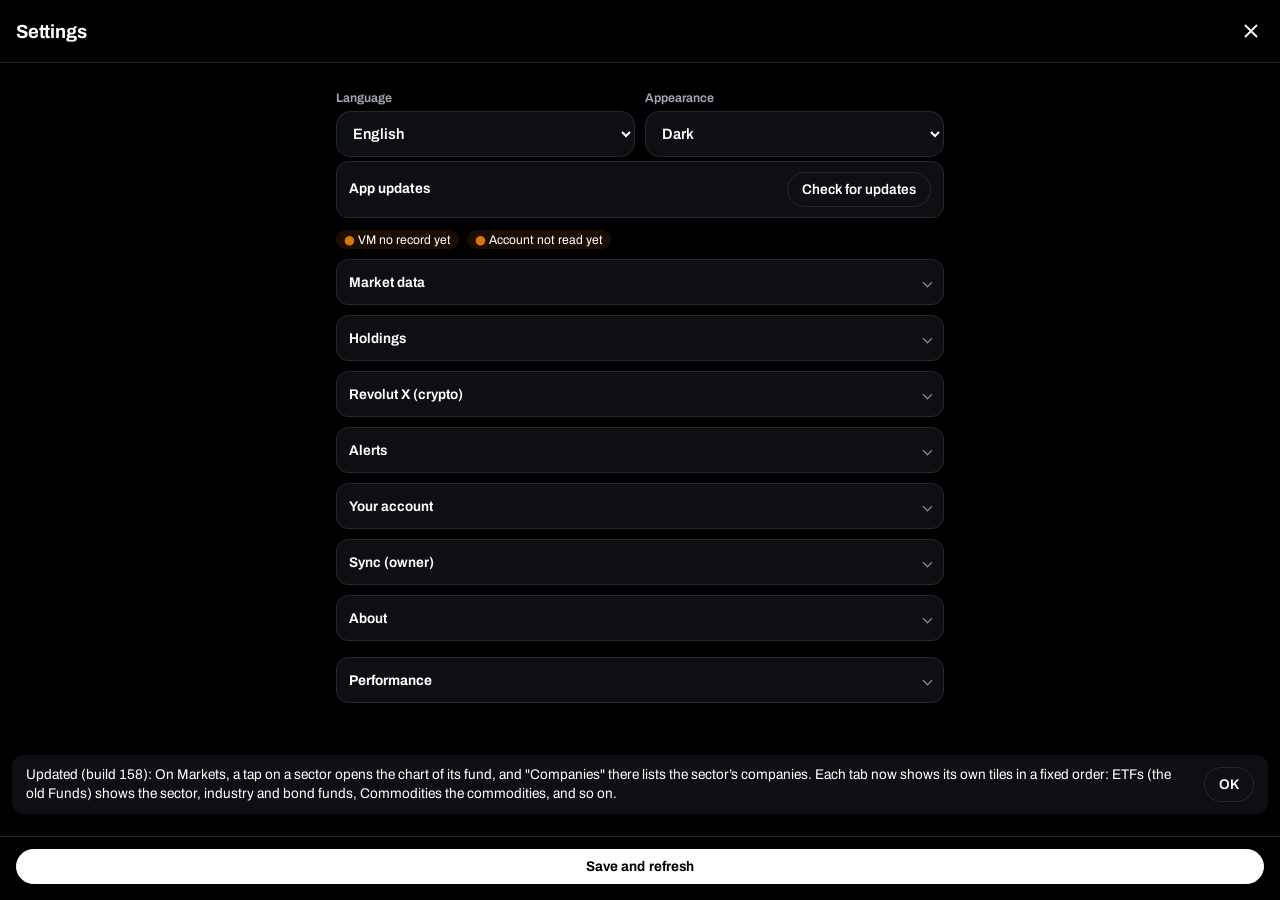
==== commit 55369b97: "Web bundle 158 [skip ci] Co-Authored-By: Claude Fable 5.2 <noreply@anthropic.com> Claude-Session: ht" ====
--- a/web/index.html
+++ b/web/index.html
@@ -4,12 +4,12 @@
 <meta charset="utf-8">
 <meta name="viewport" content="width=device-width, initial-scale=1">
 <meta name="color-scheme" content="light dark">
-<title>Proofbench</title>
+<title>Gameplan</title>
 <link rel="stylesheet" href="app.css">
 </head>
 <body>
 <header class="app-bar">
-  <div class="app-title"><b>Proofbench</b><span class="app-status" id="app-status">Loading…</span></div>
+  <div class="app-title"><b>Gameplan</b><span class="app-status" id="app-status">Loading…</span></div>
   <button class="app-icon" id="btn-search" type="button" aria-label="Search"><svg viewBox="0 0 24 24" fill="none" stroke="currentColor" stroke-width="2" stroke-linecap="round"><circle cx="11" cy="11" r="7"/><path d="M20 20l-3.5-3.5"/></svg></button>
   <button class="app-icon" id="btn-refresh" type="button" aria-label="Refresh"><svg viewBox="0 0 24 24" fill="none" stroke="currentColor" stroke-width="2" stroke-linecap="round" stroke-linejoin="round"><path d="M20 11a8 8 0 1 0-2.3 5.7"/><path d="M20 4v7h-7"/></svg></button>
   <button class="app-icon" id="btn-settings" type="button" aria-label="Settings"><svg viewBox="0 0 24 24" fill="none" stroke="currentColor" stroke-width="2" stroke-linecap="round" stroke-linejoin="round"><circle cx="12" cy="12" r="3"/><path d="M19.4 15a1.7 1.7 0 0 0 .3 1.8l.1.1a2 2 0 1 1-2.8 2.8l-.1-.1a1.7 1.7 0 0 0-1.8-.3 1.7 1.7 0 0 0-1 1.5V21a2 2 0 1 1-4 0v-.1a1.7 1.7 0 0 0-1.1-1.5 1.7 1.7 0 0 0-1.8.3l-.1.1a2 2 0 1 1-2.8-2.8l.1-.1a1.7 1.7 0 0 0 .3-1.8 1.7 1.7 0 0 0-1.5-1H3a2 2 0 1 1 0-4h.1a1.7 1.7 0 0 0 1.5-1.1 1.7 1.7 0 0 0-.3-1.8l-.1-.1a2 2 0 1 1 2.8-2.8l.1.1a1.7 1.7 0 0 0 1.8.3H9a1.7 1.7 0 0 0 1-1.5V3a2 2 0 1 1 4 0v.1a1.7 1.7 0 0 0 1 1.5 1.7 1.7 0 0 0 1.8-.3l.1-.1a2 2 0 1 1 2.8 2.8l-.1.1a1.7 1.7 0 0 0-.3 1.8V9a1.7 1.7 0 0 0 1.5 1H21a2 2 0 1 1 0 4h-.1a1.7 1.7 0 0 0-1.5 1z"/></svg></button>
--- a/web/app.css
+++ b/web/app.css
@@ -1731,6 +1731,16 @@
 .sc-row .sc-v b, .pf-row .g-row-v b { font-size: 15px; } .sc-row .sc-chg, .sc-row .sc-chg.up, .sc-row .sc-chg.down, .pf-row .g-row-c { font-size: 15px; font-weight: 800; }
 .sc-row.is-open, .g-row.pf-row.is-open { background: color-mix(in srgb, var(--accent) 28%, transparent); box-shadow: inset 4px 0 0 var(--accent); }
 .pf-split { height: 10px; } .pf-seg { height: 10px; border-radius: 3px; }
+/* ---- "meanwhile" (build 151): while eToro's candles are on their way, the line the phone already has, in the chart's place ---- */
+.av-mw { position: absolute; inset: 0; z-index: 4; overflow: hidden; background: var(--color-bg); }
+.av-qchart > .av-mw { position: relative; inset: auto; }
+.av-chart.is-loading.has-mw, .av-qchart.is-loading.has-mw { opacity: 1; }   /* the loading rule dims the box: not while it shows the line */
+.av-mw svg { display: block; width: 100%; height: 100%; }
+.av-mw-l { fill: none; stroke-width: 2; stroke-linejoin: round; stroke-linecap: round; } .av-mw.up .av-mw-l { stroke: var(--av-up); } .av-mw.down .av-mw-l { stroke: var(--av-down); }
+.av-mw-a { opacity: .12; stroke: none; } .av-mw.up .av-mw-a { fill: var(--av-up); } .av-mw.down .av-mw-a { fill: var(--av-down); }
+.av-mw-say, .av-mw-wait { position: absolute; inset-inline: 16px; font-size: 12px; font-weight: 600; color: var(--color-fg-muted); } .av-mw-say { bottom: 10px; } .av-mw-wait { top: 6px; }
+.av-mw-wait::before { content: ''; display: inline-block; width: 7px; height: 7px; margin-inline-end: 7px; border-radius: 50%; background: var(--accent); animation: av-mw-p 1.2s ease-in-out infinite; }
+@keyframes av-mw-p { 50% { opacity: .25; } } @media (prefers-reduced-motion: reduce) { .av-mw-wait::before { animation: none; } }
 /* ---- the watchlist (build 150): a star in the asset's sheet and on its page, gold when the asset is on the list; the list is
    Markets' first tab. ---- */
 .sc-star { flex: none; display: grid; place-items: center; width: 44px; height: 44px; padding: 0; border: 0; border-radius: 50%; background: none; color: var(--color-fg-muted); cursor: pointer; }
@@ -1747,3 +1757,77 @@
 .av-page:not(.is-wide) .av-about, .av-page:not(.is-wide) .av-ta { border-top: 0; padding-top: 0; }
 .av-page .ab-ma, .av-page .ab-dvc, .av-page .ab-tgt, .av-page .ta-plan, .av-page .ta-lv { margin: 12px 0; padding: 14px 16px; border: 1px solid var(--color-border-line); border-radius: 18px; background: var(--color-panel); }
 .t-labhero-word { font-size: 12px; font-weight: 700; padding: 2px 9px; border-radius: 10px; background: var(--pro-well); color: var(--color-fg-muted); }
+/* ---- after tax (build 152): under the large figure, what the portfolio would leave if sold now, and the way to "I need €…";
+   a Value | After tax switch turns the whole list; the sheet works out what to sell for an amount, least tax first. ---- */
+.g-hero-after { display: flex; align-items: center; justify-content: space-between; gap: 10px; margin-top: 12px; }
+.g-after-t { display: flex; align-items: baseline; flex-wrap: wrap; gap: 2px 8px; min-width: 0; font-size: 13px; font-weight: 600; color: var(--color-fg-muted); }
+.g-after-t b { font-size: 17px; font-weight: 800; color: var(--color-fg); font-variant-numeric: tabular-nums; }
+.g-after-n { font-size: 12px; }
+.g-need-b, .g-after-add { flex: none; min-height: 40px; padding: 0 15px; border-radius: 20px; border: 1px solid color-mix(in srgb, var(--accent) 55%, transparent); background: var(--accent-tint); color: var(--accent-ink); font: inherit; font-size: 13.5px; font-weight: 700; white-space: nowrap; cursor: pointer; }
+.g-after-add { border-color: var(--color-border-line); background: none; color: var(--color-fg-muted); }
+#pfolio .g-holdings-head h2 { margin-inline-end: auto; } #pfolio .g-holdings-head { flex-wrap: wrap; }
+/* on a phone the switch takes the title's place (the tab above already says Holdings; the title stays for a screen reader) */
+@media (max-width: 1099px) { #pfolio .g-holdings-head.has-view h2 { position: absolute; width: 1px; height: 1px; overflow: hidden; clip-path: inset(50%); white-space: nowrap; } #pfolio .g-holdings-head.has-view .pf-view { margin-inline-end: auto; } }
+.pf-view { display: inline-flex; flex: none; padding: 2px; border-radius: 20px; background: var(--pro-well); }
+.pf-view-b { position: relative; min-height: 36px; padding: 0 12px; border: 0; border-radius: 18px; background: none; color: var(--color-fg-muted); font: inherit; font-size: 12.5px; font-weight: 700; white-space: nowrap; cursor: pointer; }
+.pf-view-b::after { content: ''; position: absolute; inset: -4px 0; }   /* a taller place to tap */
+.pf-view-b.is-on { background: color-mix(in srgb, var(--color-fg) 13%, transparent); color: var(--color-fg); }
+.pf-row .g-row-c.pf-tax { font-size: 13.5px; font-weight: 600; color: var(--row-sub, var(--color-fg-muted)); } .pf-row .g-row-c.pf-tax.up { color: var(--av-up); }
+.pf-row .g-row-v b.pf-nokeep { color: var(--color-fg-muted); }
+.g-sold-why { margin: -4px 0 8px 86px; }
+.g-need-f { display: flex; align-items: center; gap: 8px; margin: 8px 0 10px; padding: 0 16px; border: 1px solid var(--color-border-line); border-radius: 16px; background: var(--pro-well); }
+.g-need-f:focus-within { border-color: var(--accent); }
+.g-need-f span { font-size: 26px; font-weight: 800; color: var(--color-fg-muted); }
+.g-need-f input { flex: 1; min-width: 0; height: 58px; padding: 0; border: 0; outline: 0; background: none; color: var(--color-fg); font: inherit; font-size: 30px; font-weight: 800; letter-spacing: -.02em; font-variant-numeric: tabular-nums; }
+.g-need-say { padding: 0 2px 10px; font-size: 13.5px; line-height: 1.45; color: var(--color-fg-muted); }
+.g-need-row { display: flex; justify-content: space-between; align-items: center; gap: 12px; min-height: 48px; padding: 5px 2px; border-top: 1px solid var(--color-border-line); }
+.g-need-row > div { display: grid; gap: 2px; min-width: 0; } .g-need-row b { font-size: 15px; font-weight: 700; } .g-need-row span { font-size: 12.5px; color: var(--row-sub, var(--color-fg-muted)); }
+.g-need-row .g-need-v { flex: none; justify-items: end; text-align: end; } .g-need-v b { font-variant-numeric: tabular-nums; } .g-need-v .up { color: var(--av-up); } .g-need-v .down { color: var(--av-down); }
+.g-need-3 { display: grid; grid-template-columns: repeat(3, minmax(0, 1fr)); gap: 8px; margin-bottom: 8px; }
+.g-need-3 > div { display: grid; gap: 3px; padding: 10px 12px; border-radius: 14px; background: var(--pro-well); }
+.g-need-3 span, .g-need-keep span { font-size: 12px; font-weight: 600; color: var(--color-fg-muted); } .g-need-3 b { font-size: 16px; font-weight: 800; font-stretch: 92%; font-variant-numeric: tabular-nums; white-space: nowrap; } .g-need-3 b.up { color: var(--av-up); }
+.g-need-keep { display: flex; align-items: baseline; justify-content: space-between; gap: 10px; padding: 4px 2px 8px; } .g-need-keep b { font-size: 22px; font-weight: 800; letter-spacing: -.02em; font-variant-numeric: tabular-nums; }
+.pf-row .g-row-n.pf-why { font-style: italic; }
+.g-need-save, .g-need-warn { margin: 4px 0 6px; padding: 10px 12px; border-radius: 12px; font-size: 13.5px; font-weight: 700; line-height: 1.4; }
+.g-need-save { background: color-mix(in srgb, var(--av-up) 13%, transparent); color: var(--av-up); } .g-need-warn { background: color-mix(in srgb, var(--color-warn) 14%, transparent); color: var(--color-warn); }
+.g-need-note { margin-top: 10px; }
+/* ---- the year's report (build 153): each figure next to the box of the return it goes in; a box or line number is a small
+   plate, the same on the boxes and on each sale's lines. ---- */
+.x-rep-years { margin: 14px 0 10px; }
+.x-code { flex: none; min-width: 44px; padding: 3px 7px; border-radius: 7px; background: var(--accent-tint); color: var(--accent-ink); font-size: 12.5px; font-weight: 800; font-variant-numeric: tabular-nums; text-align: center; letter-spacing: .01em; }
+.x-box { display: flex; align-items: flex-start; gap: 10px; padding: 11px 0; border-top: 1px solid var(--color-border-line); }
+.x-box-m { flex: 1; min-width: 0; display: grid; gap: 3px; } .x-box-m b { font-size: 14.5px; font-weight: 700; line-height: 1.3; } .x-box-m span { font-size: 12.5px; line-height: 1.4; color: var(--row-sub, var(--color-fg-muted)); }
+.x-box-v { flex: none; font-size: 15.5px; font-weight: 800; font-variant-numeric: tabular-nums; white-space: nowrap; }
+.x-rep-warn { margin: 8px 0 0; padding: 9px 12px; border-radius: 12px; background: color-mix(in srgb, var(--color-warn) 14%, transparent); color: var(--color-warn); font-size: 13px; font-weight: 600; line-height: 1.4; }
+.x-rep .sr-disclosure { margin-top: 10px; }
+.x-sale { padding: 10px 0 6px; border-top: 1px solid var(--color-border-line); } .x-sale:first-of-type { border-top: 0; }
+.x-sale-h { display: flex; justify-content: space-between; gap: 10px; margin-bottom: 6px; font-size: 14.5px; } .x-sale-h b { font-weight: 800; font-variant-numeric: tabular-nums; } .x-sale-h .up { color: var(--av-up); } .x-sale-h .down { color: var(--av-down); }
+.x-lines { display: grid; gap: 4px; }
+.x-line { display: flex; align-items: center; gap: 10px; font-size: 13.5px; } .x-line > span:nth-child(2) { flex: 1; min-width: 0; color: var(--row-sub, var(--color-fg-muted)); } .x-line b { font-weight: 700; font-variant-numeric: tabular-nums; white-space: nowrap; }
+.x-line .x-code { min-width: 38px; padding: 2px 6px; font-size: 12px; }
+.x-unknown { margin: 4px 0 0; padding-inline-start: 18px; display: grid; gap: 6px; font-size: 13.5px; line-height: 1.4; color: var(--row-sub, var(--color-fg-muted)); }
+.x-rep .g-btns { margin-top: 12px; } .x-rep-said:empty { display: none; }
+/* ---- "was it worth it?" (build 154): one sentence, then two bars from the same zero: you, and the same euros in the fund. Your
+   bar wears the accent, the fund's the grey of "the others"; the figures keep the ink of gains and losses. ---- */
+.x-worth-say { font-size: 15px; line-height: 1.45; }
+.x-bars { display: grid; gap: 8px; margin: 14px 0 10px; }
+.x-bar { display: grid; grid-template-columns: 62px minmax(0, 1fr) auto; align-items: center; gap: 10px; }
+.x-bar-k { font-size: 12.5px; font-weight: 700; color: var(--color-fg-muted); white-space: nowrap; }
+.x-bar-t { position: relative; height: 16px; }
+.x-bars.is-both .x-bar-t::before { content: ''; position: absolute; left: 50%; top: -4px; bottom: -4px; width: 1px; background: var(--color-border-line); }
+.x-bar-t i { position: absolute; top: 0; bottom: 0; border-radius: 0 4px 4px 0; background: var(--accent); } .x-bar-t i.is-neg { border-radius: 4px 0 0 4px; }
+.x-bar.is-fund .x-bar-t i { background: var(--pf-0); }
+.x-bar b { min-width: 76px; text-align: end; font-size: 14.5px; font-weight: 800; font-variant-numeric: tabular-nums; white-space: nowrap; } .x-bar b.up { color: var(--av-up); } .x-bar b.down { color: var(--av-down); }
+.x-worth-diff { font-size: 16px; font-weight: 800; letter-spacing: -.01em; } .x-worth-diff.up { color: var(--av-up); } .x-worth-diff.down { color: var(--av-down); }
+.x-worth .sr-disclosure { margin-top: 12px; } .x-worth-row { align-items: baseline; } .x-worth-v { flex: none; white-space: nowrap; font-variant-numeric: tabular-nums; } .x-worth-v span { color: var(--row-sub, var(--color-fg-muted)); }
+.x-worth-note { margin-top: 10px; }
+/* build 155: the yardstick's switch, and the second pair of bars for what is still held */
+.x-yard { margin: 0 0 12px; } .x-nb { white-space: nowrap; } .x-held-say { margin-top: 16px; padding-top: 14px; border-top: 1px solid var(--color-border-line); }
+
+/* build 158: a sector tile opens its fund's chart; from there one tap lists its companies; a listed sector shows as a chip */
+.av-sect { display: inline-flex; align-items: center; margin-top: 8px; min-height: 36px; padding: 0 14px; border-radius: 999px; border: 1px solid var(--color-border-line); background: none; color: var(--accent); font: inherit; font-size: 14px; font-weight: 650; cursor: pointer; }
+.sc-secchip { display: inline-flex; align-items: center; gap: 10px; margin: 4px 0 2px; min-height: 36px; padding: 0 8px 0 14px; border-radius: 999px; border: 1px solid var(--accent); background: none; color: var(--color-fg); font: inherit; font-size: 14px; font-weight: 650; cursor: pointer; justify-self: start; }
+.sc-secchip b { display: inline-grid; place-items: center; width: 24px; height: 24px; border-radius: 50%; background: var(--color-panel); font-weight: 600; }
+.sc-strip-w.is-grid .sc-map.sc-strip .sc-tile:not(.sc-sect) { min-width: 0; min-height: 56px; border-radius: 14px; display: flex; flex-direction: column; align-items: center; justify-content: center; gap: 1px; }
+.sc-strip-w.is-grid .sc-tile:not(.sc-sect) b { font-size: 12.5px; font-weight: 700; } .sc-strip-w.is-grid .sc-tile:not(.sc-sect) > span { font-size: 14px; font-weight: 750; }
+.sc-strip-w.is-grid .sc-tile:not(.sc-sect) small { font-size: 10.5px; opacity: .75; max-width: 100%; overflow: hidden; text-overflow: ellipsis; white-space: nowrap; }
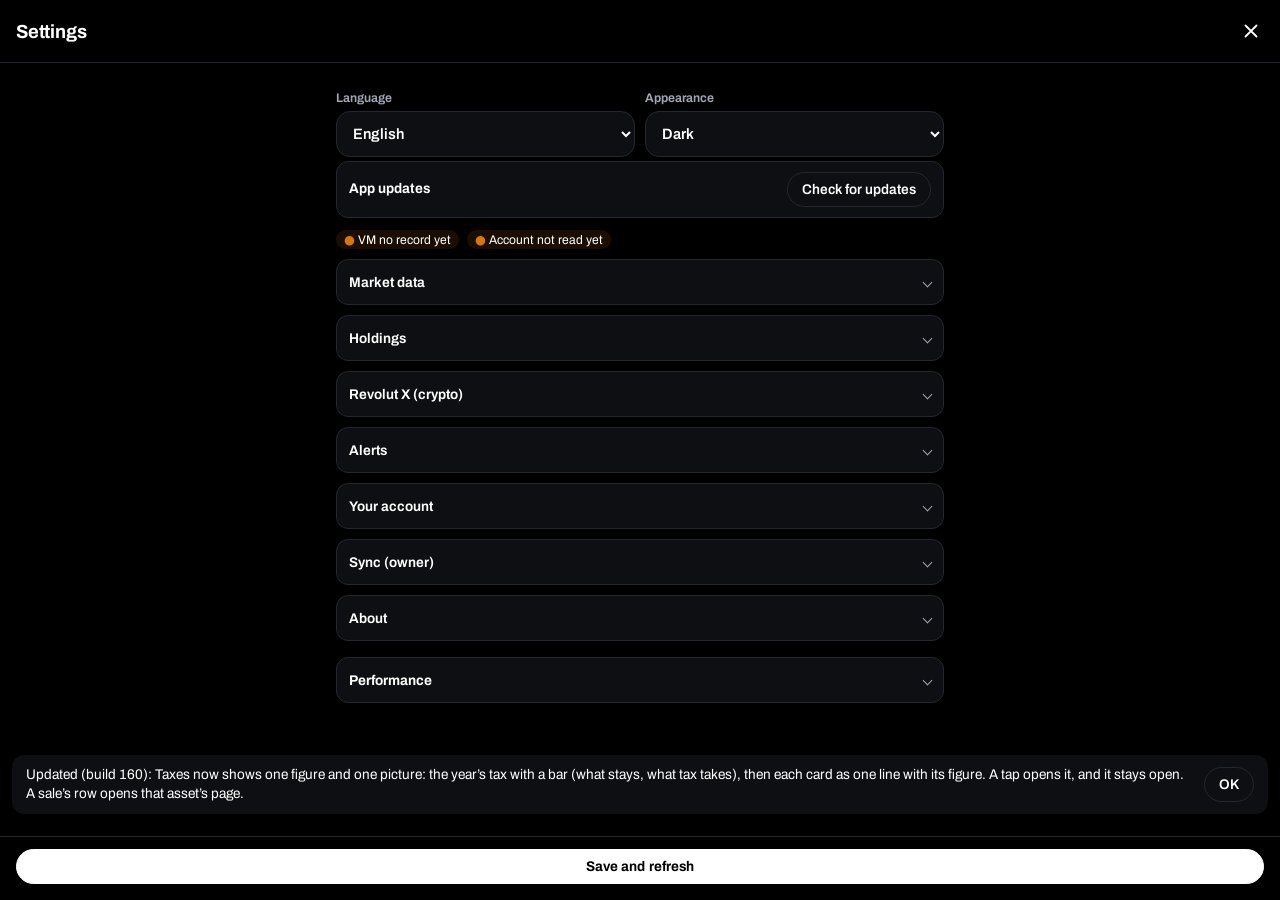
==== commit 3af370d2: "Web bundle 160 [skip ci] Co-Authored-By: Claude Fable 5.2 <noreply@anthropic.com> Claude-Session: ht" ====
--- a/web/index.html
+++ b/web/index.html
@@ -4,12 +4,12 @@
 <meta charset="utf-8">
 <meta name="viewport" content="width=device-width, initial-scale=1">
 <meta name="color-scheme" content="light dark">
-<title>Gameplan</title>
+<title>GameView</title>
 <link rel="stylesheet" href="app.css">
 </head>
 <body>
 <header class="app-bar">
-  <div class="app-title"><b>Gameplan</b><span class="app-status" id="app-status">Loading…</span></div>
+  <div class="app-title"><b>GameView</b><span class="app-status" id="app-status">Loading…</span></div>
   <button class="app-icon" id="btn-search" type="button" aria-label="Search"><svg viewBox="0 0 24 24" fill="none" stroke="currentColor" stroke-width="2" stroke-linecap="round"><circle cx="11" cy="11" r="7"/><path d="M20 20l-3.5-3.5"/></svg></button>
   <button class="app-icon" id="btn-refresh" type="button" aria-label="Refresh"><svg viewBox="0 0 24 24" fill="none" stroke="currentColor" stroke-width="2" stroke-linecap="round" stroke-linejoin="round"><path d="M20 11a8 8 0 1 0-2.3 5.7"/><path d="M20 4v7h-7"/></svg></button>
   <button class="app-icon" id="btn-settings" type="button" aria-label="Settings"><svg viewBox="0 0 24 24" fill="none" stroke="currentColor" stroke-width="2" stroke-linecap="round" stroke-linejoin="round"><circle cx="12" cy="12" r="3"/><path d="M19.4 15a1.7 1.7 0 0 0 .3 1.8l.1.1a2 2 0 1 1-2.8 2.8l-.1-.1a1.7 1.7 0 0 0-1.8-.3 1.7 1.7 0 0 0-1 1.5V21a2 2 0 1 1-4 0v-.1a1.7 1.7 0 0 0-1.1-1.5 1.7 1.7 0 0 0-1.8.3l-.1.1a2 2 0 1 1-2.8-2.8l.1-.1a1.7 1.7 0 0 0 .3-1.8 1.7 1.7 0 0 0-1.5-1H3a2 2 0 1 1 0-4h.1a1.7 1.7 0 0 0 1.5-1.1 1.7 1.7 0 0 0-.3-1.8l-.1-.1a2 2 0 1 1 2.8-2.8l.1.1a1.7 1.7 0 0 0 1.8.3H9a1.7 1.7 0 0 0 1-1.5V3a2 2 0 1 1 4 0v.1a1.7 1.7 0 0 0 1 1.5 1.7 1.7 0 0 0 1.8-.3l.1-.1a2 2 0 1 1 2.8 2.8l-.1.1a1.7 1.7 0 0 0-.3 1.8V9a1.7 1.7 0 0 0 1.5 1H21a2 2 0 1 1 0 4h-.1a1.7 1.7 0 0 0-1.5 1z"/></svg></button>
--- a/web/app.css
+++ b/web/app.css
@@ -1831,3 +1831,25 @@
 .sc-strip-w.is-grid .sc-map.sc-strip .sc-tile:not(.sc-sect) { min-width: 0; min-height: 56px; border-radius: 14px; display: flex; flex-direction: column; align-items: center; justify-content: center; gap: 1px; }
 .sc-strip-w.is-grid .sc-tile:not(.sc-sect) b { font-size: 12.5px; font-weight: 700; } .sc-strip-w.is-grid .sc-tile:not(.sc-sect) > span { font-size: 14px; font-weight: 750; }
 .sc-strip-w.is-grid .sc-tile:not(.sc-sect) small { font-size: 10.5px; opacity: .75; max-width: 100%; overflow: hidden; text-overflow: ellipsis; white-space: nowrap; }
+/* build 159: the wider board on Markets' opening page and the sectors on Today */
+.g-sectors { margin: 14px 0 6px; }
+.sc-strip-w.is-grid .sc-map.sc-strip .sc-tile:not(.sc-sect) { min-height: 50px; }
+.sc-strip-w.is-grid .sc-tile .sc-day { font-size: 10px; font-style: normal; font-weight: 600; opacity: .8; }
+/* build 160: doors. One line, a title and its one figure; a tap opens the card under it. */
+.x-door.sr-disclosure { margin: 10px 0 0; border-radius: 16px; }
+.x-door > summary { min-height: 56px; padding: 8px 14px; font-size: 16px; font-weight: 650; gap: 4px 10px; }
+.x-door > summary .x-door-s { margin-left: auto; font-size: 12px; font-weight: 500; color: var(--color-fg-muted); white-space: nowrap; }
+.x-door > summary .x-door-v { font-size: 16px; font-weight: 750; font-variant-numeric: tabular-nums; white-space: nowrap; }
+.x-door > summary .x-door-v:empty { display: none; } .x-door + .g-btns { margin-top: 10px; }
+.x-door > summary::after { margin-left: 4px; }
+.x-door-v.up { color: var(--color-ok); } .x-door-v.down { color: var(--color-bad); }
+.x-door > .g-card { border: 0; background: none; padding: 0; margin-top: 0; margin-bottom: 4px; box-shadow: none; }
+.x-door > .g-card > .g-card-t { display: none; }
+.x-door > .g-hint { margin-top: 4px; margin-bottom: 6px; }
+.x-legal { margin: 2px 0 6px; font-size: 12.5px; color: var(--color-fg-muted); }
+.x-split { margin-top: 12px; } .x-split-t { display: flex; height: 10px; border-radius: 6px; overflow: hidden; gap: 2px; }
+.x-split-t i { display: block; height: 100%; } .x-split-t .is-keep { background: var(--color-ok); } .x-split-t .is-tax { background: var(--color-bad); }
+.x-split-l { display: flex; justify-content: space-between; margin-top: 6px; font-size: 13px; color: var(--color-fg-muted); } .x-split-l b { color: var(--color-fg); font-variant-numeric: tabular-nums; }
+.x-worth-cap { margin: 12px 0 6px; font-size: 13px; font-weight: 600; color: var(--color-fg-muted); }
+.x-sr { position: absolute; width: 1px; height: 1px; overflow: hidden; clip-path: inset(50%); }   /* for a screen reader only; no nowrap: its words must not reach past the card */
+.x-go:has(.sr-asset) { cursor: pointer; } .x-go:has(.sr-asset):active { opacity: .7; }
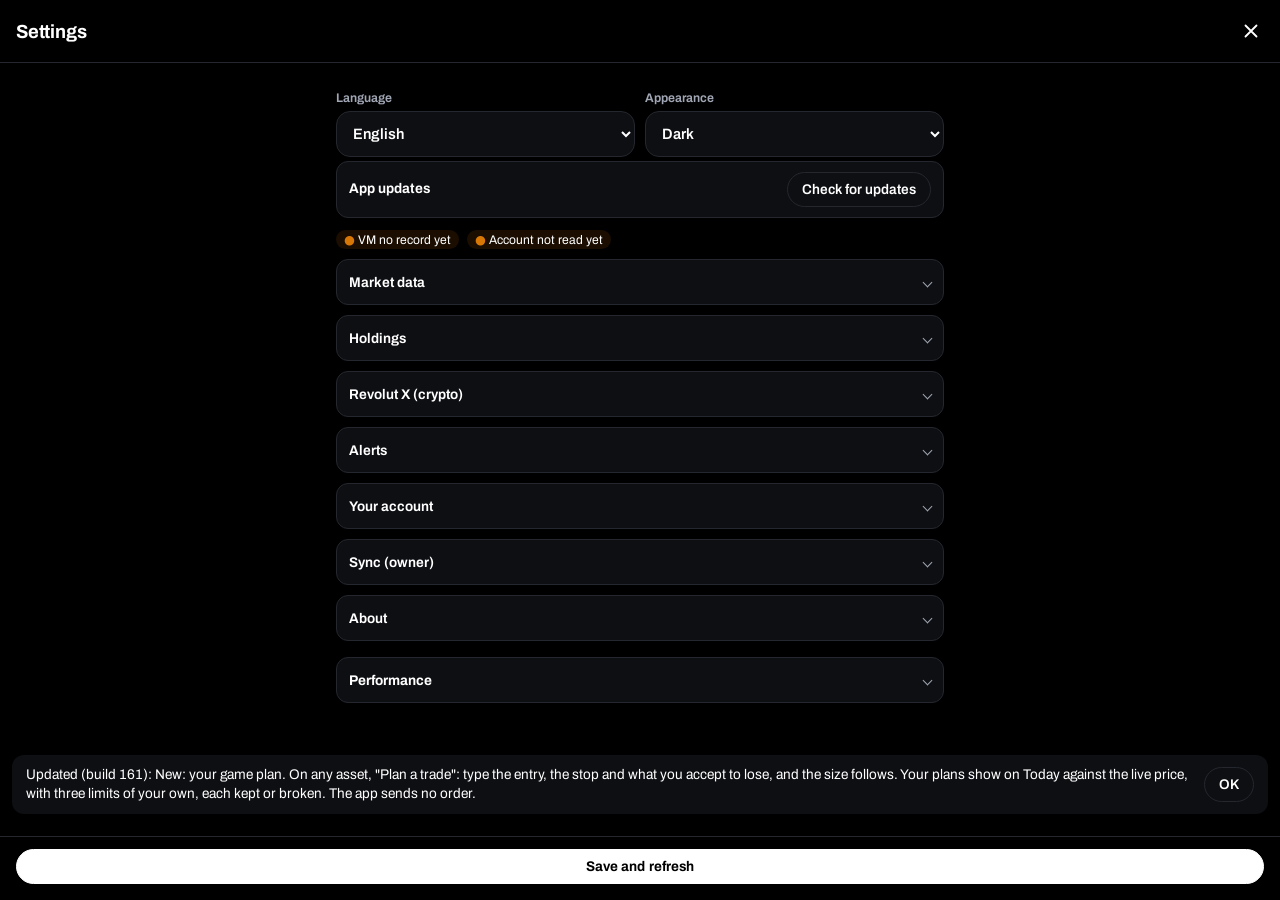
==== commit c6f9f60f: "Web bundle 161 [skip ci] Co-Authored-By: Claude Fable 5.2 <noreply@anthropic.com> Claude-Session: ht" ====
--- a/web/index.html
+++ b/web/index.html
@@ -483,6 +483,7 @@
 <script src="revolutx.js"></script>
 <script src="rotation.js"></script>
 <script src="screen.js"></script>
+<script src="plan.js"></script>
 <script src="guide.js"></script>
 <script src="tax.js"></script>
 <script src="trade.js"></script>
--- a/web/app.css
+++ b/web/app.css
@@ -1853,3 +1853,28 @@
 .x-worth-cap { margin: 12px 0 6px; font-size: 13px; font-weight: 600; color: var(--color-fg-muted); }
 .x-sr { position: absolute; width: 1px; height: 1px; overflow: hidden; clip-path: inset(50%); }   /* for a screen reader only; no nowrap: its words must not reach past the card */
 .x-go:has(.sr-asset) { cursor: pointer; } .x-go:has(.sr-asset):active { opacity: .7; }
+
+/* build 161: your game plan (plan.js): the limits as chips, the plans against the live price, the sheet that works out a size */
+.gp { margin: 16px 0 6px; } .gp-h { display: flex; align-items: baseline; justify-content: space-between; gap: 10px; margin-bottom: 8px; } .gp-h h3 { margin: 0; font-size: 17px; font-weight: 700; color: var(--color-fg); letter-spacing: 0; text-transform: none; }
+.gp-chips { display: grid; grid-template-columns: repeat(3, minmax(0, 1fr)); gap: 8px; }
+.gp-chip { display: flex; align-items: center; gap: 6px; min-height: 52px; padding: 8px; border-radius: 14px; border: 1px solid var(--color-border-line); background: var(--color-panel); color: var(--color-fg); font: inherit; text-align: start; cursor: pointer; min-width: 0; }
+.gp-chip i { flex: none; width: 18px; height: 18px; border-radius: 50%; display: grid; place-items: center; font-style: normal; font-size: 12px; font-weight: 800; color: #000; background: var(--color-ok); }
+.gp-chip.is-bad { border-color: var(--color-bad); } .gp-chip.is-bad i { background: var(--color-bad); }
+.gp-chip span { display: grid; min-width: 0; } .gp-chip b, .gp-chip small { white-space: nowrap; overflow: hidden; text-overflow: ellipsis; } .gp-chip b { font-size: 12px; font-weight: 650; } .gp-chip small { font-size: 11.5px; color: var(--color-fg-muted); }
+.gp-row { display: grid; grid-template-columns: 64px minmax(0, 1fr) auto; align-items: center; gap: 12px; width: 100%; box-sizing: border-box; min-height: 50px; margin-top: 8px; padding: 0 12px; border-radius: 14px; border: 1px solid var(--color-border-line); background: var(--color-panel); color: var(--color-fg); font: inherit; cursor: pointer; }
+.gp-sym { font-size: 15px; font-weight: 750; text-align: start; overflow: hidden; text-overflow: ellipsis; }
+.gp-track { position: relative; height: 8px; border-radius: 5px; background: linear-gradient(90deg, color-mix(in srgb, var(--color-bad) 75%, transparent), color-mix(in srgb, var(--color-fg-muted) 30%, transparent) 30%, color-mix(in srgb, var(--color-ok) 75%, transparent)); }
+.gp-tick { position: absolute; top: -4px; width: 2px; height: 16px; background: var(--color-fg); transform: translateX(-1px); }
+.gp-dot { position: absolute; top: 50%; width: 14px; height: 14px; box-sizing: border-box; border-radius: 50%; background: var(--accent); border: 2px solid var(--color-bg); transform: translate(-50%, -50%); }
+.gp-state { font-size: 12.5px; color: var(--color-fg-muted); white-space: nowrap; font-variant-numeric: tabular-nums; } .gp-row.is-stop .gp-state { color: var(--color-bad); } .gp-row.is-target .gp-state { color: var(--color-ok); }
+.gp-weather { margin-top: 10px; font-size: 12.5px; color: var(--color-fg-muted); }
+.gp-grid { display: grid; grid-template-columns: 1fr 1fr; gap: 10px; margin: 6px 0 12px; } .gp-rules .gp-grid { grid-template-columns: 1fr; }
+.gp-f { display: grid; gap: 4px; min-width: 0; } .gp-f span { font-size: 12px; color: var(--color-fg-muted); }
+.gp-f input { width: 100%; box-sizing: border-box; min-height: 46px; padding: 0 12px; border-radius: 12px; border: 1px solid var(--color-border-line); background: var(--color-bg); color: var(--color-fg); font: inherit; font-size: 17px; font-weight: 650; font-variant-numeric: tabular-nums; }
+.gp-size { display: grid; gap: 2px; margin: 4px 0 12px; } .gp-size span { font-size: 13px; color: var(--color-fg-muted); } .gp-size b { font-size: 40px; font-weight: 800; line-height: 1.05; font-variant-numeric: tabular-nums; }
+.gp-rr { display: grid; gap: 6px; } .gp-rr-r { display: grid; grid-template-columns: 52px minmax(0, 1fr) auto; align-items: center; gap: 10px; font-size: 13px; } .gp-rr-r span { color: var(--color-fg-muted); } .gp-rr-r b { font-variant-numeric: tabular-nums; }
+.gp-rr-t { height: 10px; border-radius: 6px; background: color-mix(in srgb, var(--color-fg-muted) 16%, transparent); overflow: hidden; } .gp-rr-t i { display: block; height: 100%; border-radius: 6px; } .gp-rr-r.is-stop i { background: var(--color-bad); } .gp-rr-r.is-target i { background: var(--color-ok); }
+.gp-facts { margin-top: 10px; font-size: 13px; color: var(--color-fg-muted); } .gp-why { margin: 8px 0; font-size: 14px; color: var(--color-fg-muted); }
+.gp-warn { margin-top: 8px; padding: 8px 12px; border-radius: 10px; font-size: 13px; background: color-mix(in srgb, var(--color-bad) 14%, transparent); }
+.gp-btns { margin-top: 14px; } .gp-note { margin-top: 10px; font-size: 12px; color: var(--color-fg-muted); }
+.av-links { display: flex; flex-wrap: wrap; gap: 8px; flex-basis: 100%; grid-column: 1 / -1; } .av-links:empty { display: none; } .av-plan.is-on { border-color: var(--accent); }
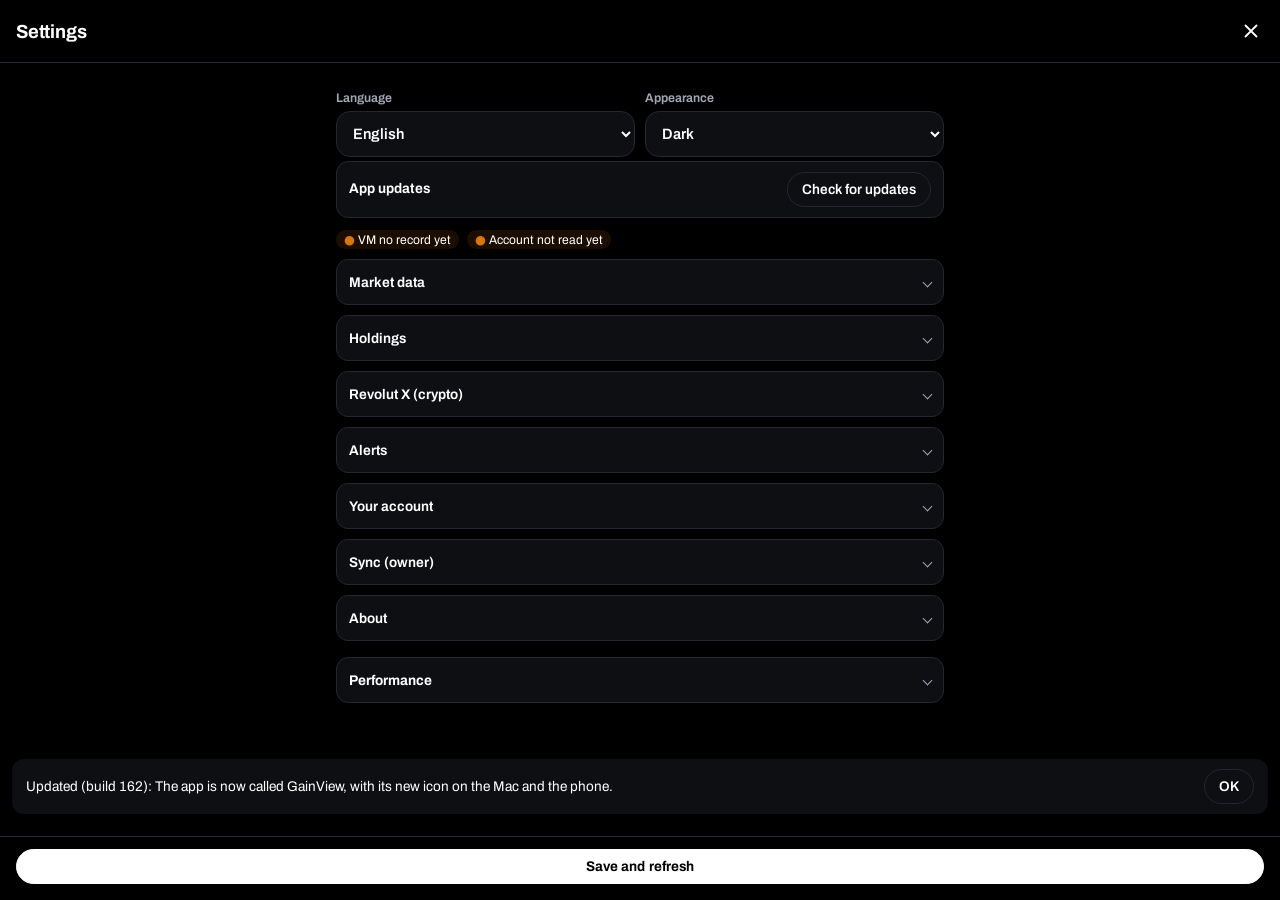
==== commit 47318e25: "Web bundle 162 (GainView), phone app 1.0.76, Mac 72 announced [skip ci] Co-Authored-By: Claude Opus " ====
--- a/web/index.html
+++ b/web/index.html
@@ -4,12 +4,12 @@
 <meta charset="utf-8">
 <meta name="viewport" content="width=device-width, initial-scale=1">
 <meta name="color-scheme" content="light dark">
-<title>GameView</title>
+<title>GainView</title>
 <link rel="stylesheet" href="app.css">
 </head>
 <body>
 <header class="app-bar">
-  <div class="app-title"><b>GameView</b><span class="app-status" id="app-status">Loading…</span></div>
+  <div class="app-title"><b>GainView</b><span class="app-status" id="app-status">Loading…</span></div>
   <button class="app-icon" id="btn-search" type="button" aria-label="Search"><svg viewBox="0 0 24 24" fill="none" stroke="currentColor" stroke-width="2" stroke-linecap="round"><circle cx="11" cy="11" r="7"/><path d="M20 20l-3.5-3.5"/></svg></button>
   <button class="app-icon" id="btn-refresh" type="button" aria-label="Refresh"><svg viewBox="0 0 24 24" fill="none" stroke="currentColor" stroke-width="2" stroke-linecap="round" stroke-linejoin="round"><path d="M20 11a8 8 0 1 0-2.3 5.7"/><path d="M20 4v7h-7"/></svg></button>
   <button class="app-icon" id="btn-settings" type="button" aria-label="Settings"><svg viewBox="0 0 24 24" fill="none" stroke="currentColor" stroke-width="2" stroke-linecap="round" stroke-linejoin="round"><circle cx="12" cy="12" r="3"/><path d="M19.4 15a1.7 1.7 0 0 0 .3 1.8l.1.1a2 2 0 1 1-2.8 2.8l-.1-.1a1.7 1.7 0 0 0-1.8-.3 1.7 1.7 0 0 0-1 1.5V21a2 2 0 1 1-4 0v-.1a1.7 1.7 0 0 0-1.1-1.5 1.7 1.7 0 0 0-1.8.3l-.1.1a2 2 0 1 1-2.8-2.8l.1-.1a1.7 1.7 0 0 0 .3-1.8 1.7 1.7 0 0 0-1.5-1H3a2 2 0 1 1 0-4h.1a1.7 1.7 0 0 0 1.5-1.1 1.7 1.7 0 0 0-.3-1.8l-.1-.1a2 2 0 1 1 2.8-2.8l.1.1a1.7 1.7 0 0 0 1.8.3H9a1.7 1.7 0 0 0 1-1.5V3a2 2 0 1 1 4 0v.1a1.7 1.7 0 0 0 1 1.5 1.7 1.7 0 0 0 1.8-.3l.1-.1a2 2 0 1 1 2.8 2.8l-.1.1a1.7 1.7 0 0 0-.3 1.8V9a1.7 1.7 0 0 0 1.5 1H21a2 2 0 1 1 0 4h-.1a1.7 1.7 0 0 0-1.5 1z"/></svg></button>
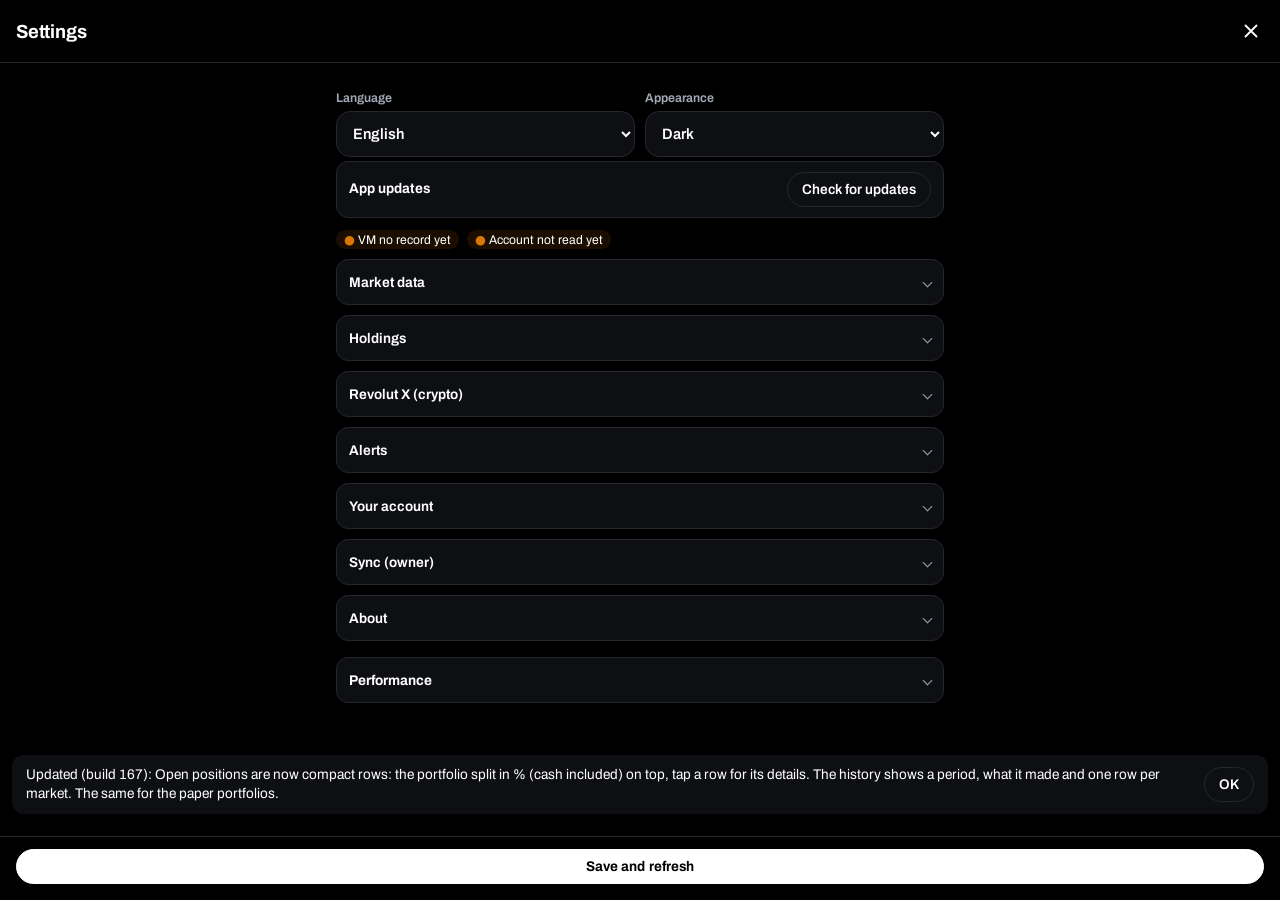
==== commit 0e252c03: "Build 167 [skip ci] Co-Authored-By: Claude Opus 5.5 <noreply@anthropic.com> Claude-Session: https://" ====
--- a/web/index.html
+++ b/web/index.html
@@ -486,6 +486,7 @@
 <script src="plan.js"></script>
 <script src="guide.js"></script>
 <script src="tax.js"></script>
+<script src="book.js"></script>
 <script src="trade.js"></script>
 <script src="labs.js"></script>
 <script src="about.js"></script>
--- a/web/app.css
+++ b/web/app.css
@@ -1878,3 +1878,83 @@
 .gp-warn { margin-top: 8px; padding: 8px 12px; border-radius: 10px; font-size: 13px; background: color-mix(in srgb, var(--color-bad) 14%, transparent); }
 .gp-btns { margin-top: 14px; } .gp-note { margin-top: 10px; font-size: 12px; color: var(--color-fg-muted); }
 .av-links { display: flex; flex-wrap: wrap; gap: 8px; flex-basis: 100%; grid-column: 1 / -1; } .av-links:empty { display: none; } .av-plan.is-on { border-color: var(--accent); }
+
+/* build 163: charts made for a finger. The row of drawing tools, the readout at the top, the bar of the selected drawing, the styles */
+.ch-drawbar { display: flex; gap: 6px; overflow-x: auto; scrollbar-width: none; padding: 4px 0 6px; }
+.ch-drawbar[hidden] { display: none; } .ch-drawbar::-webkit-scrollbar { display: none; }
+.ch-dbtn { flex: none; display: inline-flex; align-items: center; gap: 6px; min-height: 36px; padding: 0 12px 0 9px; border-radius: 999px; border: 1px solid var(--color-border-line); background: var(--color-panel); color: var(--color-fg); font: inherit; font-size: 13px; font-weight: 600; cursor: pointer; }
+.ch-dbtn svg { width: 17px; height: 17px; } .ch-dbtn[aria-pressed="true"] { border-color: var(--accent); color: var(--accent); background: color-mix(in srgb, var(--accent) 14%, var(--color-panel)); }
+.ch-btn[data-k="draw"][aria-pressed="true"], .ch-btn[aria-pressed="true"] { background: color-mix(in srgb, var(--accent) 16%, transparent); color: var(--accent); }
+.ch-hint { color: var(--accent); font-weight: 600; }
+.ch-read { position: absolute; z-index: 5; top: 6px; left: 50%; transform: translateX(-50%); max-width: calc(100% - 90px); padding: 6px 12px; border-radius: 999px; background: color-mix(in srgb, var(--color-bg) 82%, transparent); border: 1px solid var(--color-border-line); color: var(--color-fg); font-size: 13px; font-weight: 700; font-variant-numeric: tabular-nums; white-space: nowrap; overflow: hidden; text-overflow: ellipsis; pointer-events: none; backdrop-filter: blur(6px); }
+.ch-read[hidden] { display: none; } .ch-read.is-up { color: #22C55E; border-color: color-mix(in srgb, #22C55E 45%, transparent); } .ch-read.is-down { color: #EF4444; border-color: color-mix(in srgb, #EF4444 45%, transparent); }
+.ch-edit { position: absolute; z-index: 6; left: 50%; bottom: 34px; transform: translateX(-50%); display: flex; gap: 4px; padding: 4px; border-radius: 14px; background: color-mix(in srgb, var(--color-panel) 92%, transparent); border: 1px solid var(--color-border-line); box-shadow: 0 6px 20px rgba(0, 0, 0, .35); backdrop-filter: blur(6px); max-width: calc(100% - 70px); overflow-x: auto; scrollbar-width: none; }
+.ch-edit[hidden] { display: none; }
+.ch-ebtn { flex: none; display: inline-flex; align-items: center; justify-content: center; gap: 6px; min-width: 40px; min-height: 38px; padding: 0 11px; border: 0; border-radius: 10px; background: none; color: var(--color-fg); font: inherit; font-size: 13px; font-weight: 650; cursor: pointer; }
+.ch-ebtn[hidden] { display: none; } .ch-ebtn:active { background: color-mix(in srgb, var(--color-fg) 10%, transparent); } .ch-ebtn[data-k="dash"][aria-pressed="true"] { color: var(--accent); }
+.ch-ebtn[data-k="delete"] { color: #EF4444; } .ch-ebtn[data-k="done"] { color: var(--accent); }
+.ch-swatch { width: 18px; height: 18px; border-radius: 50%; display: block; box-shadow: 0 0 0 2px var(--color-panel), 0 0 0 3px var(--color-border-line); }
+.ch-styles { display: flex; gap: 4px; flex-wrap: wrap; padding: 8px 4px 4px; margin-top: 4px; border-top: 1px solid var(--color-border-line); }
+.ch-style { flex: 1 1 auto; min-height: 34px; padding: 0 10px; border-radius: 9px; border: 1px solid var(--color-border-line); background: none; color: var(--color-fg); font: inherit; font-size: 13px; font-weight: 600; cursor: pointer; }
+.ch-style[aria-pressed="true"] { border-color: var(--accent); color: var(--accent); background: color-mix(in srgb, var(--accent) 14%, transparent); }
+.ch-compare-how { color: var(--color-fg-muted); font-size: 12px; }
+
+/* ---- book.js (build 167): the portfolio split, compact rows that open, the history by market ---- */
+.bk-split, .bk-hist { margin: 2px 0 14px; }
+.bk-chips { margin: 4px 0 10px; flex-wrap: nowrap; overflow-x: auto; scrollbar-width: none; } .bk-chips::-webkit-scrollbar { display: none; }
+.bk-chips .t-chip { flex: none; padding: 5px 11px; }
+.bk-sum { font-size: 13.5px; color: var(--color-fg-muted); margin: 0 2px 8px; font-variant-numeric: tabular-nums; }
+.bk-sum b { font-size: 22px; font-weight: 800; color: var(--color-fg); letter-spacing: -.01em; margin-inline-end: 2px; }
+.bk-bar { display: flex; gap: 2px; height: 10px; margin: 0 2px 12px; }
+.bk-bar i { display: block; min-width: 3px; border-radius: 3px; }
+.bk-c1 { background: var(--pf-1); } .bk-c2 { background: var(--pf-2); } .bk-c3 { background: var(--pf-3); } .bk-c4 { background: var(--pf-4); }
+.bk-c5 { background: var(--pf-5); } .bk-c6 { background: var(--pf-6); } .bk-c0 { background: var(--pf-0); } .bk-cash { background: var(--pf-cash); }
+.bk-list { display: grid; gap: 0; }
+.bk-li { display: grid; grid-template-columns: 10px minmax(0, 1fr) minmax(48px, 30%) 46px 64px; align-items: center; gap: 8px; min-height: 34px; padding: 0 2px; border-top: 1px solid var(--color-border-line); font-size: 14px; font-variant-numeric: tabular-nums; }
+.bk-dot { width: 9px; height: 9px; border-radius: 3px; }
+.bk-li-n { font-weight: 700; overflow: hidden; text-overflow: ellipsis; white-space: nowrap; }
+.bk-li-t { height: 4px; border-radius: 2px; background: color-mix(in srgb, var(--color-fg) 8%, transparent); overflow: hidden; }
+.bk-li-t i { display: block; height: 100%; border-radius: 2px; background: color-mix(in srgb, var(--color-fg) 55%, transparent); }
+.bk-li-p { text-align: end; font-weight: 750; } .bk-li-v { text-align: end; color: var(--color-fg-muted); font-size: 13px; }
+.bk-li-cash .bk-li-n { font-weight: 600; color: var(--color-fg-muted); }
+.bk-more { font: inherit; font-size: 13px; font-weight: 650; color: var(--accent); background: none; border: 0; border-top: 1px solid var(--color-border-line); padding: 9px 2px; text-align: start; cursor: pointer; }
+/* compact rows */
+.bk-rows { --bk-n: 3; margin: 0 0 12px; }
+.bk-pick { margin: 0 2px 6px; font-size: 13px; color: var(--color-fg-muted); }
+.bk-pick > summary { cursor: pointer; list-style: none; padding: 4px 0; font-weight: 600; }
+.bk-pick > summary::-webkit-details-marker { display: none; }
+.bk-pick > summary::after { content: ' · change'; color: var(--accent); }
+.bk-pick[open] > summary::after { content: ' · done'; }
+.bk-hd, .bk-head { display: grid; grid-template-columns: minmax(0, 1fr) repeat(var(--bk-n), minmax(56px, 76px)); gap: 6px; align-items: center; }
+.bk-hd { padding: 0 8px 6px 2px; font-size: 11.5px; font-weight: 700; color: var(--color-fg-muted); letter-spacing: .02em; }
+.bk-hd-c, .bk-c { text-align: end; }
+.bk-row { border-top: 1px solid var(--color-border-line); }
+.bk-head { width: 100%; min-height: 52px; padding: 6px 8px 6px 2px; font: inherit; color: inherit; background: none; border: 0; text-align: start; cursor: pointer; font-variant-numeric: tabular-nums; }
+.bk-row.open > .bk-head { background: color-mix(in srgb, var(--accent) 12%, transparent); border-radius: 10px 10px 0 0; }
+.bk-name { display: flex; align-items: center; gap: 8px; min-width: 0; }
+.bk-nm { display: grid; min-width: 0; line-height: 1.2; }
+.bk-name b { font-size: 15px; font-weight: 800; overflow: hidden; text-overflow: ellipsis; white-space: nowrap; }
+.bk-name img, .bk-name .sr-logo { flex: none; }
+.bk-tag { font-size: 11.5px; font-weight: 600; color: var(--color-fg-muted); overflow: hidden; text-overflow: ellipsis; white-space: nowrap; }
+.bk-c { font-size: 14px; font-weight: 700; white-space: nowrap; overflow: hidden; text-overflow: ellipsis; }
+.bk-c.up, .bk-gv.up, .bk-ht-v.up, .bk-tr b.up { color: var(--av-up); } .bk-c.down, .bk-gv.down, .bk-ht-v.down, .bk-tr b.down { color: var(--av-down); }
+.bk-detail { padding: 4px 8px 12px; background: color-mix(in srgb, var(--accent) 6%, transparent); border-radius: 0 0 10px 10px; }
+.bk-grid { display: grid; grid-template-columns: repeat(3, minmax(0, 1fr)); gap: 10px 8px; margin: 6px 0 10px; }
+.bk-gi { display: grid; gap: 2px; min-width: 0; }
+.bk-gk { font-size: 11.5px; color: var(--color-fg-muted); } .bk-gv { font-size: 14px; font-weight: 750; font-variant-numeric: tabular-nums; overflow-wrap: anywhere; }
+.bk-detail .t-track { margin: 4px 0 2px; } .bk-detail .t-l2 { padding: 4px 0 0; }
+.bk-go { margin-top: 10px; font: inherit; font-size: 13.5px; font-weight: 700; color: var(--accent); background: none; border: 1px solid color-mix(in srgb, var(--accent) 45%, transparent); border-radius: 999px; padding: 7px 14px; cursor: pointer; }
+/* the history */
+.bk-hsum { display: grid; grid-template-columns: repeat(2, minmax(0, 1fr)); gap: 12px 10px; margin: 2px 2px 8px; }
+.bk-ht { display: grid; gap: 1px; min-width: 0; align-content: start; }
+.bk-ht:first-child { grid-column: 1 / -1; }
+.bk-ht-v { font-size: 17px; font-weight: 800; font-variant-numeric: tabular-nums; } .bk-ht:first-child .bk-ht-v { font-size: 14px; font-weight: 700; }
+.bk-ht-k { font-size: 12px; color: var(--color-fg-muted); } .bk-ht-s { font-size: 12px; color: var(--color-fg-muted); }
+.bk-hnote { margin: 0 2px 10px; }
+.bk-trades { display: grid; gap: 0; margin-top: 4px; }
+.bk-tr { display: grid; grid-template-columns: minmax(0, 1fr) auto; gap: 2px 10px; padding: 8px 0; border-top: 1px solid var(--color-border-line); font: inherit; font-size: 13px; color: inherit; background: none; border-left: 0; border-right: 0; border-bottom: 0; text-align: start; font-variant-numeric: tabular-nums; }
+button.bk-tr { cursor: pointer; }
+.bk-tr b { text-align: end; font-weight: 750; } .bk-tr-s { grid-column: 1 / -1; font-size: 12px; color: var(--color-fg-muted); }
+/* the paper portfolios' open trades: a tap shows the two lines under the row */
+.t-labopen .t-labtap { cursor: pointer; } .t-labopen .t-labtap.is-open { background: color-mix(in srgb, var(--accent) 12%, transparent); border-radius: 10px; }
+@media (max-width: 380px) { .bk-hd, .bk-head { grid-template-columns: minmax(0, 1fr) repeat(var(--bk-n), minmax(52px, 68px)); gap: 4px; } .bk-c { font-size: 13px; } .bk-li { grid-template-columns: 10px minmax(0, 1fr) minmax(40px, 24%) 44px 60px; gap: 6px; } }
